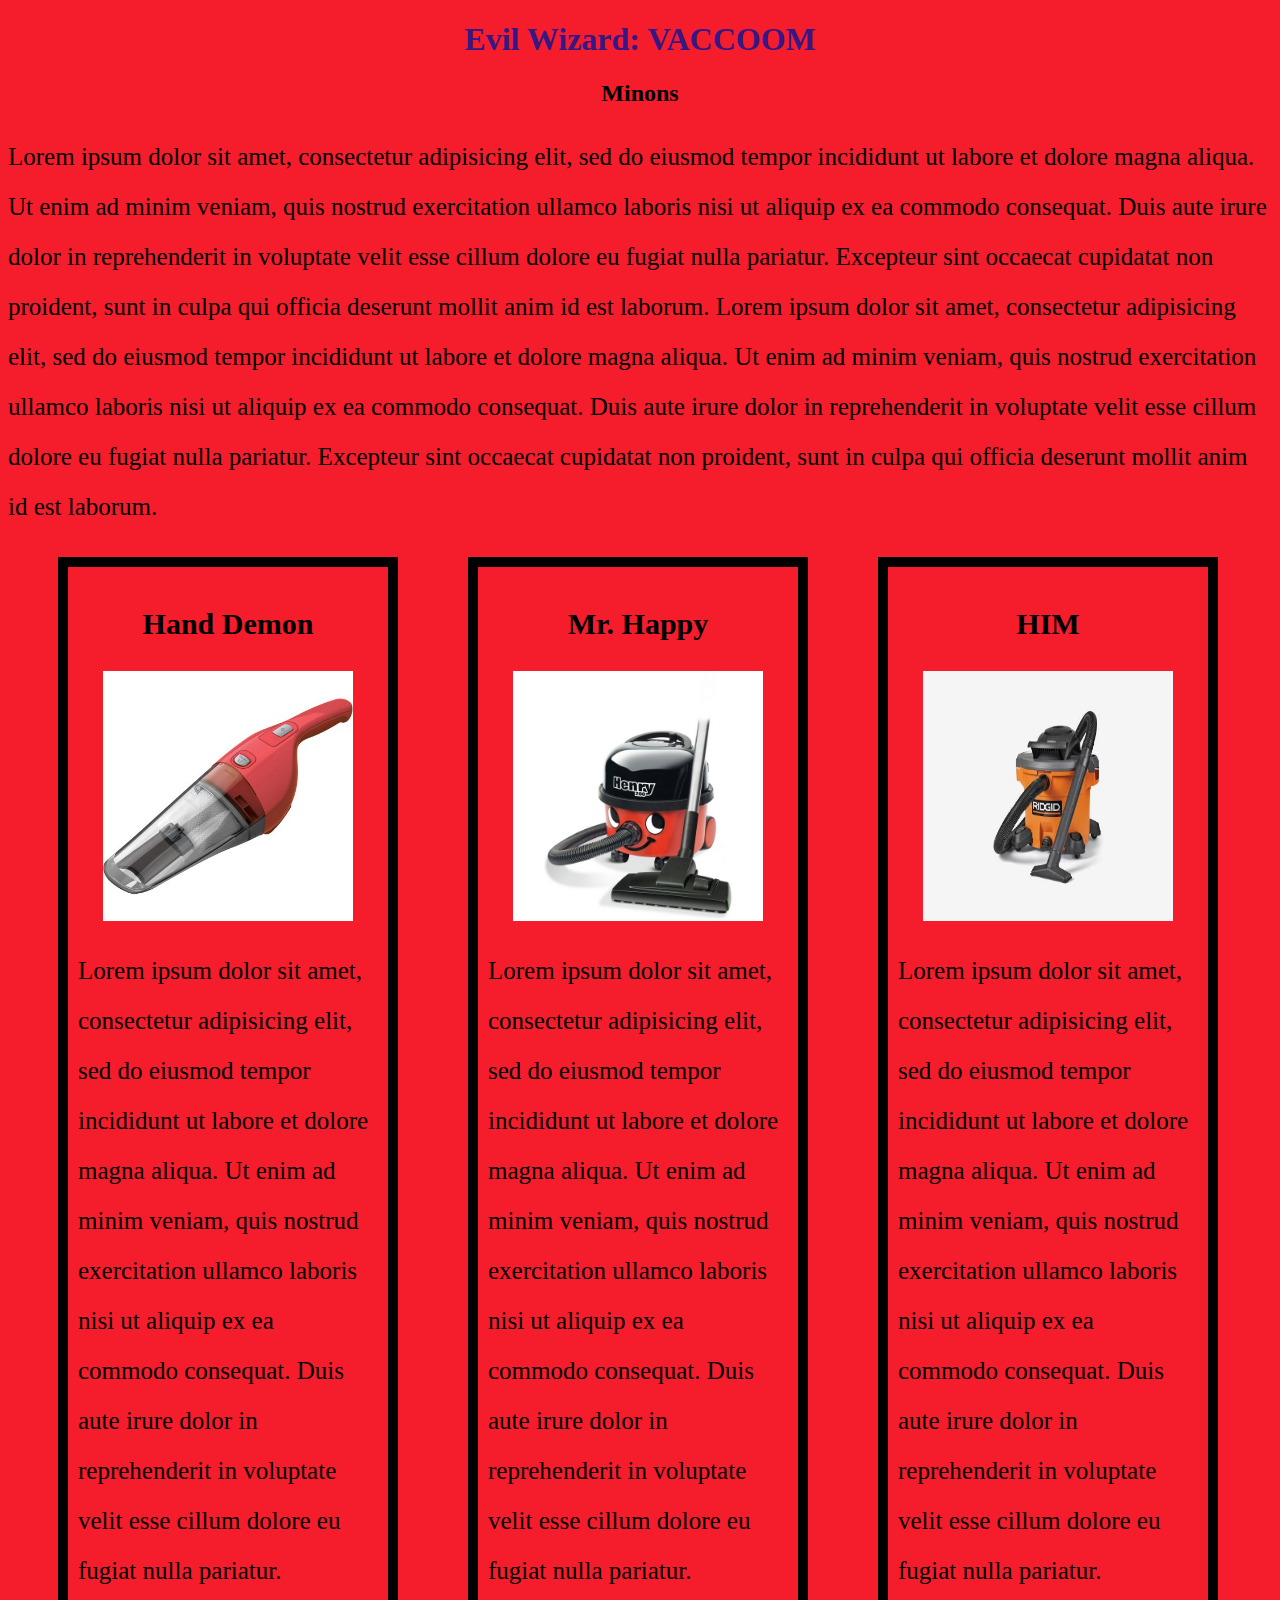
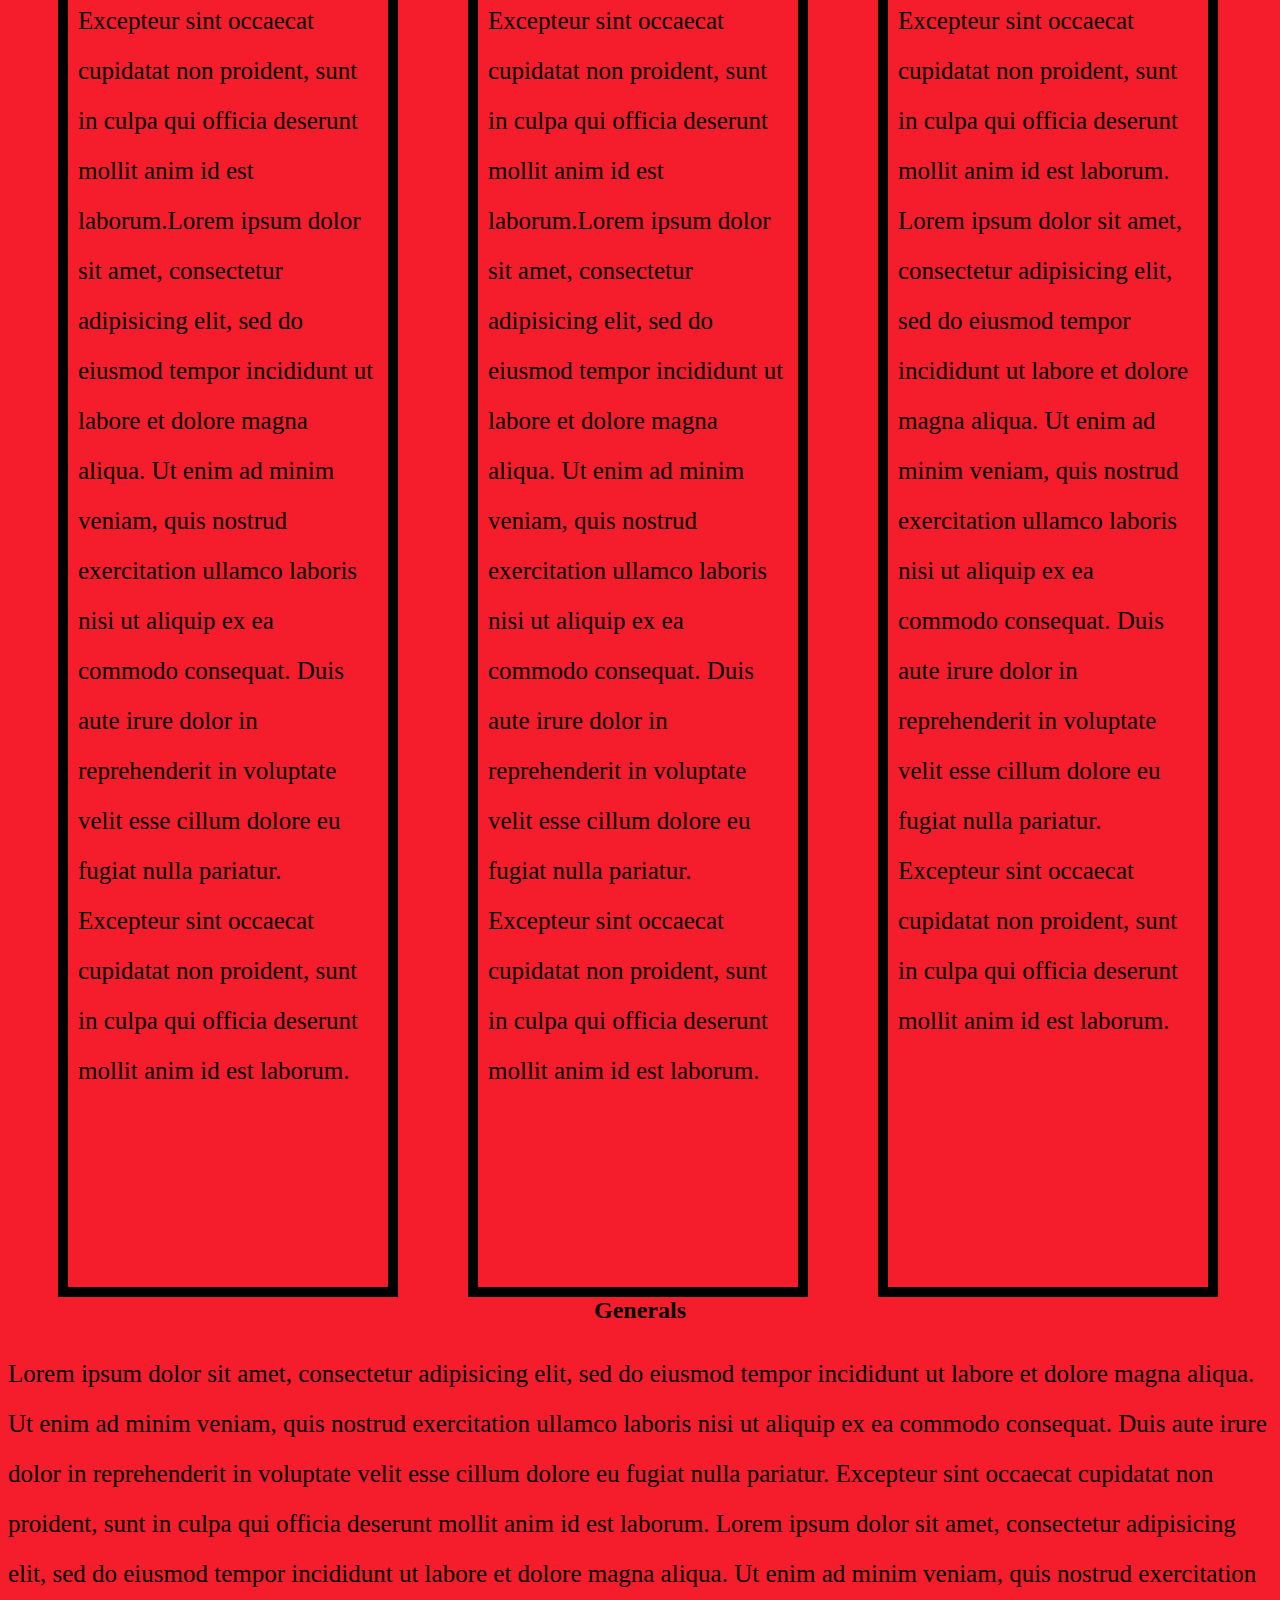
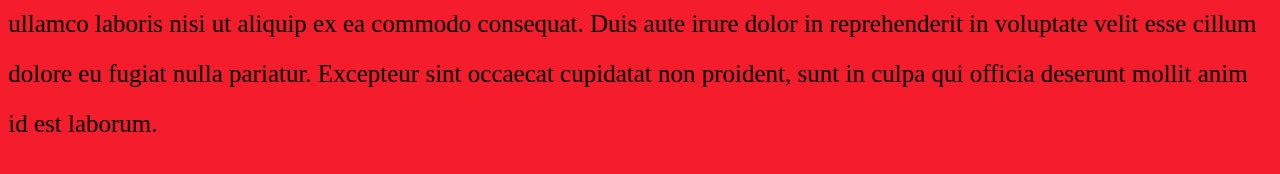
==== evil_wizard.html @ 811ee36e "add evil_wizard.html with minons information" ====
<!DOCTYPE html>
<html>
  <head>
    <link href="css/styles.css" rel="stylesheet" type="text/css">
    <title>Evil Wizard: VACCOOM</title>
  </head>
  <body id="evil-page">
    <h1>Evil Wizard: VACCOOM</h1>
    <div class="minons">
      <h2>Minons</h2>
      <p>
        Lorem ipsum dolor sit amet, consectetur adipisicing elit, sed do eiusmod tempor incididunt ut labore et dolore magna aliqua. Ut enim ad minim veniam, quis nostrud exercitation ullamco laboris nisi ut aliquip ex ea commodo consequat. Duis aute irure dolor in reprehenderit in voluptate velit esse cillum dolore eu fugiat nulla pariatur. Excepteur sint occaecat cupidatat non proident, sunt in culpa qui officia deserunt mollit anim id est laborum. Lorem ipsum dolor sit amet, consectetur adipisicing elit, sed do eiusmod tempor incididunt ut labore et dolore magna aliqua. Ut enim ad minim veniam, quis nostrud exercitation ullamco laboris nisi ut aliquip ex ea commodo consequat. Duis aute irure dolor in reprehenderit in voluptate velit esse cillum dolore eu fugiat nulla pariatur. Excepteur sint occaecat cupidatat non proident, sunt in culpa qui officia deserunt mollit anim id est laborum.
      </p>
    </div>
    <div class="minon-column">
      <h3>Hand Demon</h3>
      <img src="images/minon-one.jpeg" alt="vacuum minon one">
      <p>
        Lorem ipsum dolor sit amet, consectetur adipisicing elit, sed do eiusmod tempor incididunt ut labore et dolore magna aliqua. Ut enim ad minim veniam, quis nostrud exercitation ullamco laboris nisi ut aliquip ex ea commodo consequat. Duis aute irure dolor in reprehenderit in voluptate velit esse cillum dolore eu fugiat nulla pariatur. Excepteur sint occaecat cupidatat non proident, sunt in culpa qui officia deserunt mollit anim id est laborum.Lorem ipsum dolor sit amet, consectetur adipisicing elit, sed do eiusmod tempor incididunt ut labore et dolore magna aliqua. Ut enim ad minim veniam, quis nostrud exercitation ullamco laboris nisi ut aliquip ex ea commodo consequat. Duis aute irure dolor in reprehenderit in voluptate velit esse cillum dolore eu fugiat nulla pariatur. Excepteur sint occaecat cupidatat non proident, sunt in culpa qui officia deserunt mollit anim id est laborum.
      </p>
    </div>
    <div class="minon-column">
      <h3>Mr. Happy</h3>
      <img src="images/minon-two.jpeg" alt="vacuum minon two">
      <p>
        Lorem ipsum dolor sit amet, consectetur adipisicing elit, sed do eiusmod tempor incididunt ut labore et dolore magna aliqua. Ut enim ad minim veniam, quis nostrud exercitation ullamco laboris nisi ut aliquip ex ea commodo consequat. Duis aute irure dolor in reprehenderit in voluptate velit esse cillum dolore eu fugiat nulla pariatur. Excepteur sint occaecat cupidatat non proident, sunt in culpa qui officia deserunt mollit anim id est laborum.Lorem ipsum dolor sit amet, consectetur adipisicing elit, sed do eiusmod tempor incididunt ut labore et dolore magna aliqua. Ut enim ad minim veniam, quis nostrud exercitation ullamco laboris nisi ut aliquip ex ea commodo consequat. Duis aute irure dolor in reprehenderit in voluptate velit esse cillum dolore eu fugiat nulla pariatur. Excepteur sint occaecat cupidatat non proident, sunt in culpa qui officia deserunt mollit anim id est laborum.
      </p>
    </div>
    <div class="minon-column">
      <h3>HIM</h3>
      <img src="images/minon-three.jpeg" alt="vacuum minon three">
      <p>
        Lorem ipsum dolor sit amet, consectetur adipisicing elit, sed do eiusmod tempor incididunt ut labore et dolore magna aliqua. Ut enim ad minim veniam, quis nostrud exercitation ullamco laboris nisi ut aliquip ex ea commodo consequat. Duis aute irure dolor in reprehenderit in voluptate velit esse cillum dolore eu fugiat nulla pariatur. Excepteur sint occaecat cupidatat non proident, sunt in culpa qui officia deserunt mollit anim id est laborum. Lorem ipsum dolor sit amet, consectetur adipisicing elit, sed do eiusmod tempor incididunt ut labore et dolore magna aliqua. Ut enim ad minim veniam, quis nostrud exercitation ullamco laboris nisi ut aliquip ex ea commodo consequat. Duis aute irure dolor in reprehenderit in voluptate velit esse cillum dolore eu fugiat nulla pariatur. Excepteur sint occaecat cupidatat non proident, sunt in culpa qui officia deserunt mollit anim id est laborum.
      </p>
    </div>
    <div class="generals">
      <h2>Generals</h2>
      <p>
        Lorem ipsum dolor sit amet, consectetur adipisicing elit, sed do eiusmod tempor incididunt ut labore et dolore magna aliqua. Ut enim ad minim veniam, quis nostrud exercitation ullamco laboris nisi ut aliquip ex ea commodo consequat. Duis aute irure dolor in reprehenderit in voluptate velit esse cillum dolore eu fugiat nulla pariatur. Excepteur sint occaecat cupidatat non proident, sunt in culpa qui officia deserunt mollit anim id est laborum. Lorem ipsum dolor sit amet, consectetur adipisicing elit, sed do eiusmod tempor incididunt ut labore et dolore magna aliqua. Ut enim ad minim veniam, quis nostrud exercitation ullamco laboris nisi ut aliquip ex ea commodo consequat. Duis aute irure dolor in reprehenderit in voluptate velit esse cillum dolore eu fugiat nulla pariatur. Excepteur sint occaecat cupidatat non proident, sunt in culpa qui officia deserunt mollit anim id est laborum.
      </p>
    </div>

  </body>
</html>
---- css/styles.css ----
body {
  background-color: #49c5d8;
}

#evil-page {
  background-color: #F51D2C;
}

h1 {
 text-align: center;
 color: #361784;
}

h3 {
  font-family: fantasy;
  font-weight: bold;
}

img {
  display: block;
  margin: auto;
  width: 500px;
}

li {
  font-family: fantasy;
  font-weight: 900;
}

p {
  line-height: 50px;
  font-size: 25px;
  font-family: fantasy;
}

p em {
  font-weight: bold;
}

strong {
  color: #b22e69;
}

.minons h2 {
  text-align: center;
}

.minon-column {
  float: left;
  margin-left: 50px;
  margin-right: 20px;
  width: 300px;
  border: 10px solid black;
  padding: 10px;
  height: 2300px;
}

.minon-column img {
  width: 250px;
  height: 250px;
}

.minon-column h3 {
  text-align: center;
  font-size: 30px;
}

.generals h2 {
  text-align: center;
}
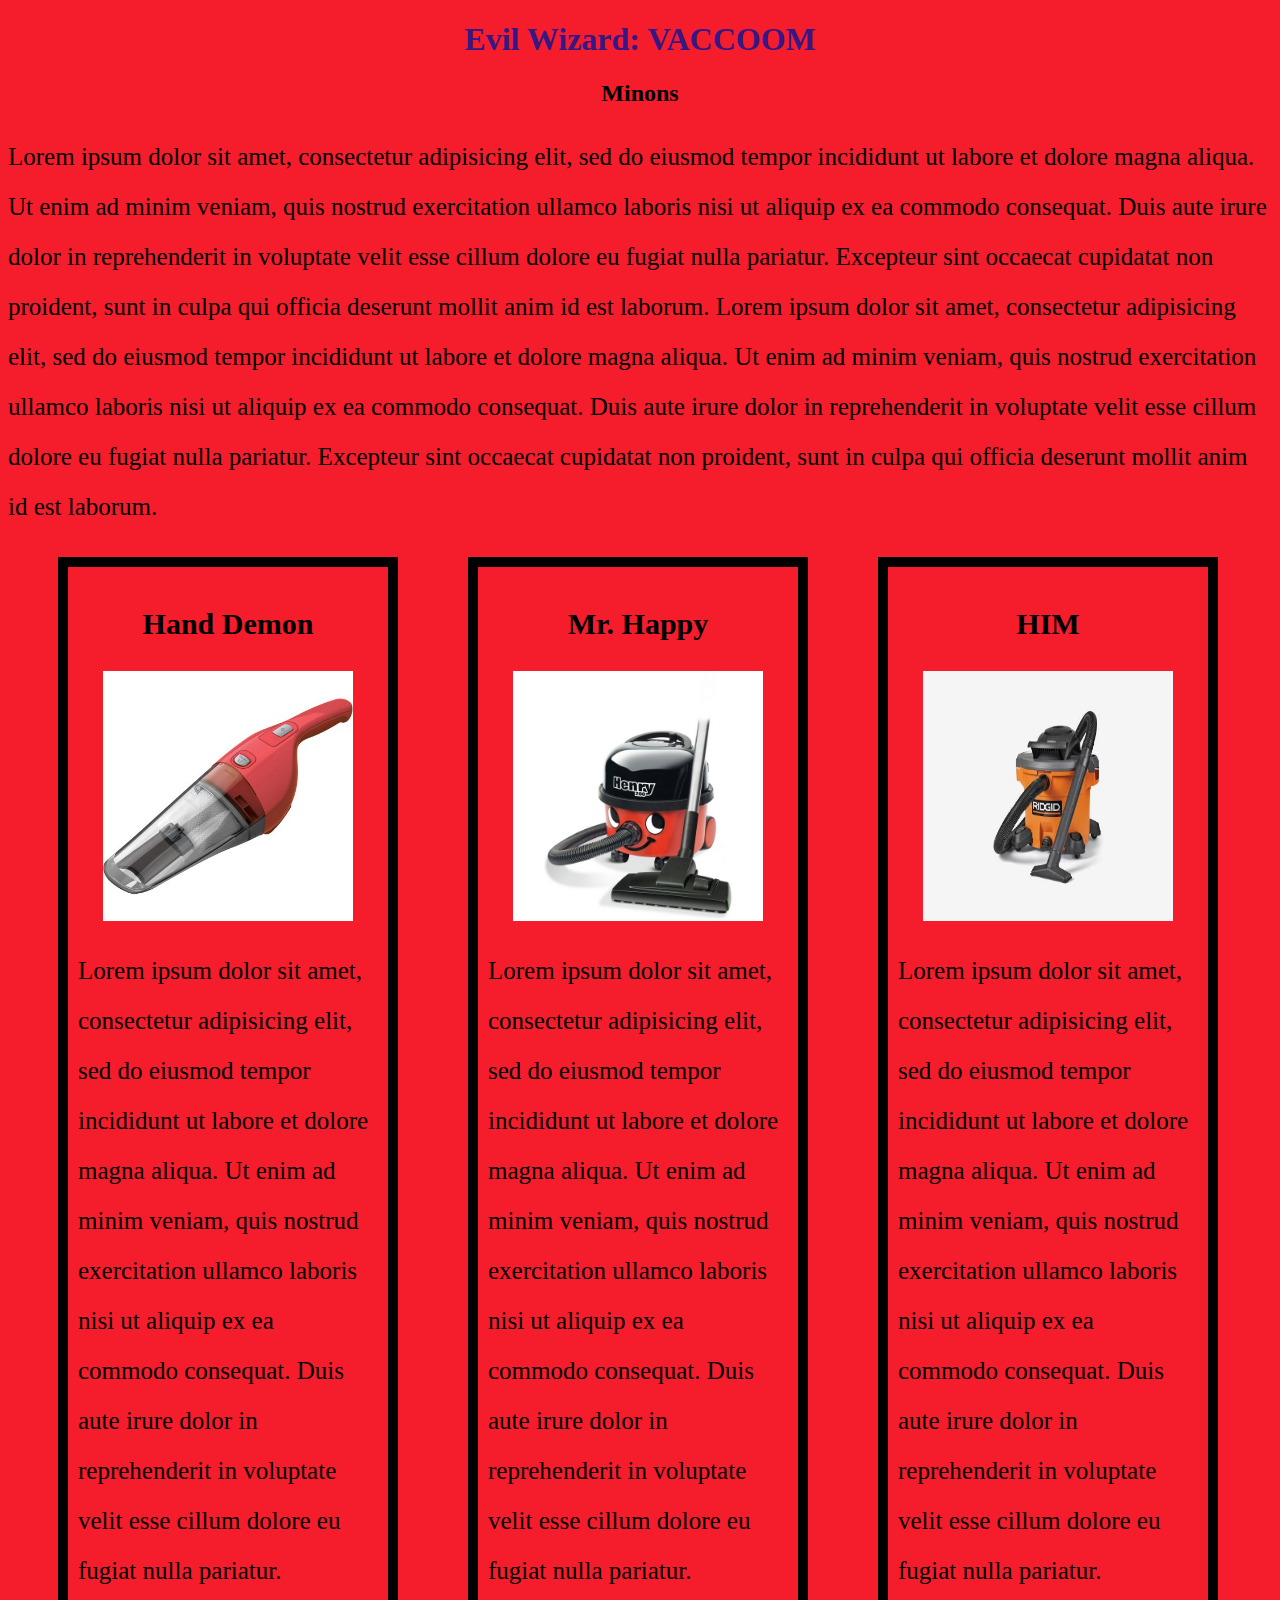
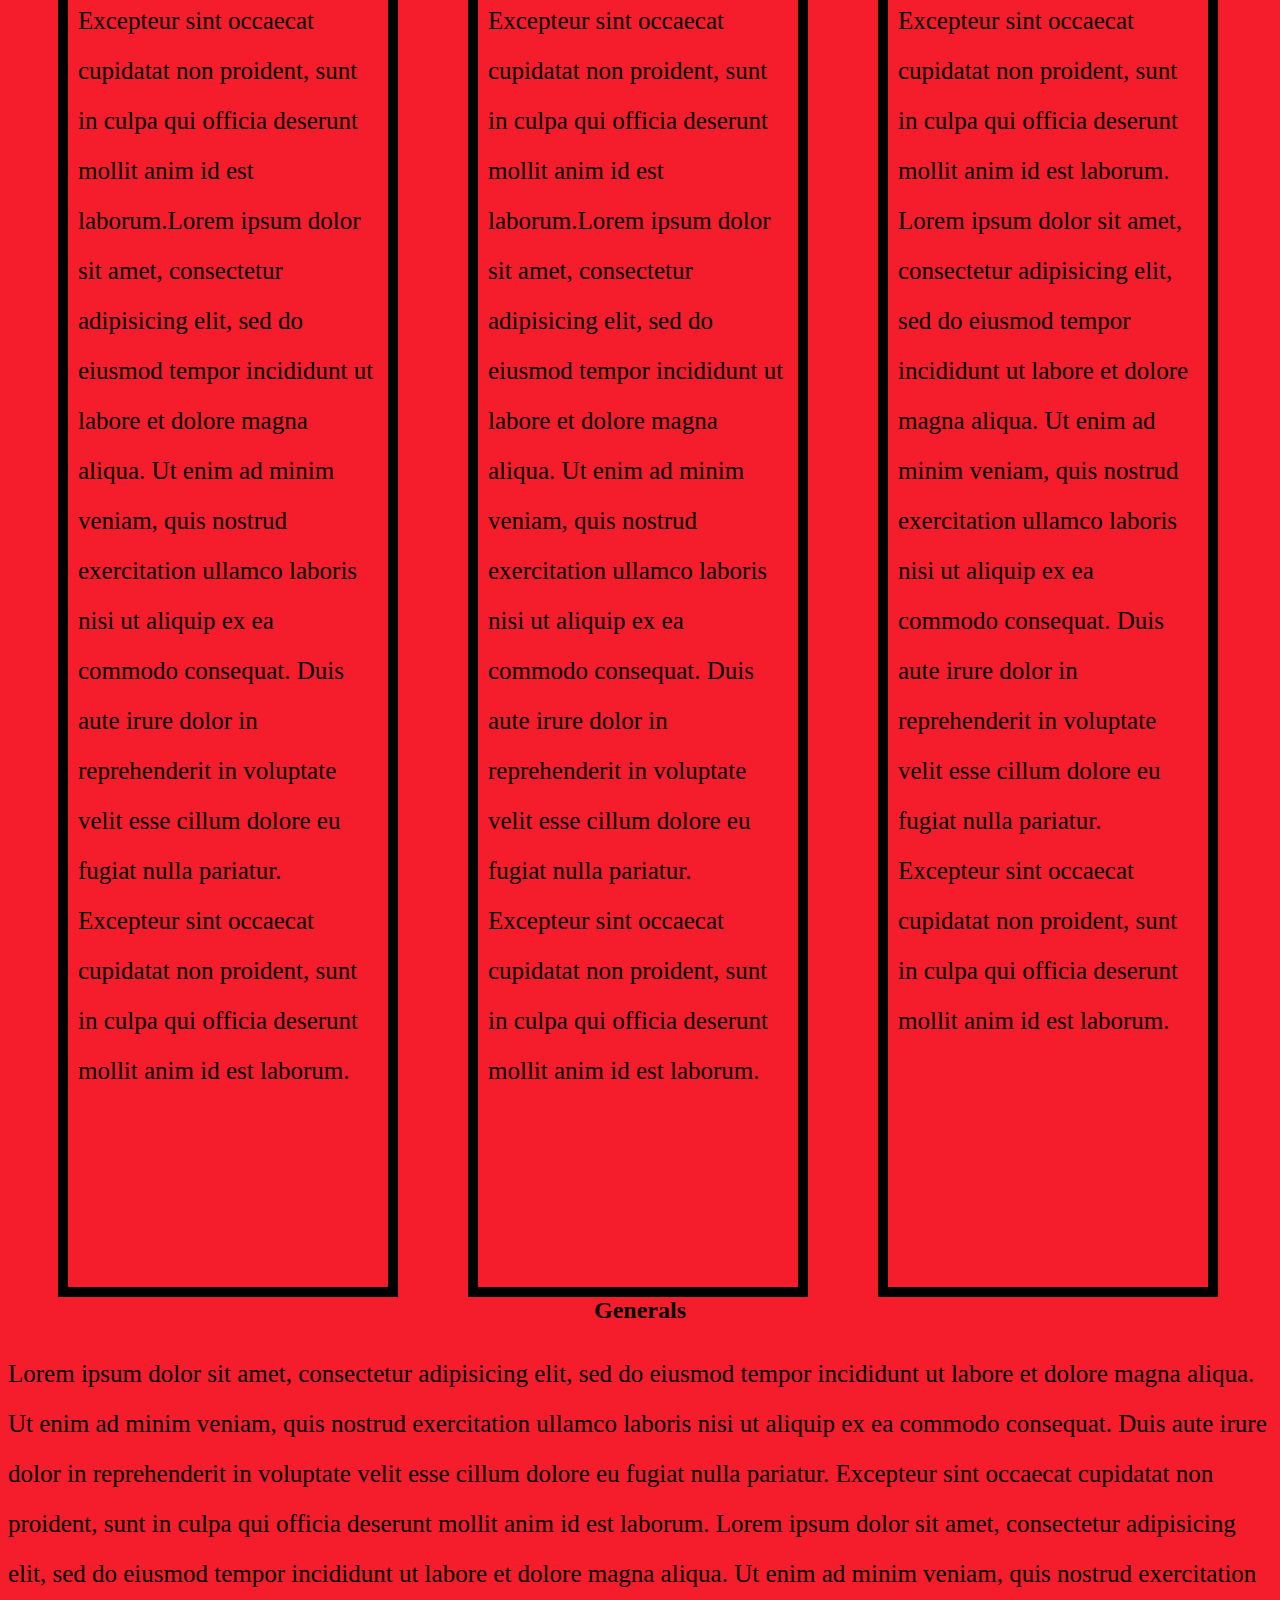
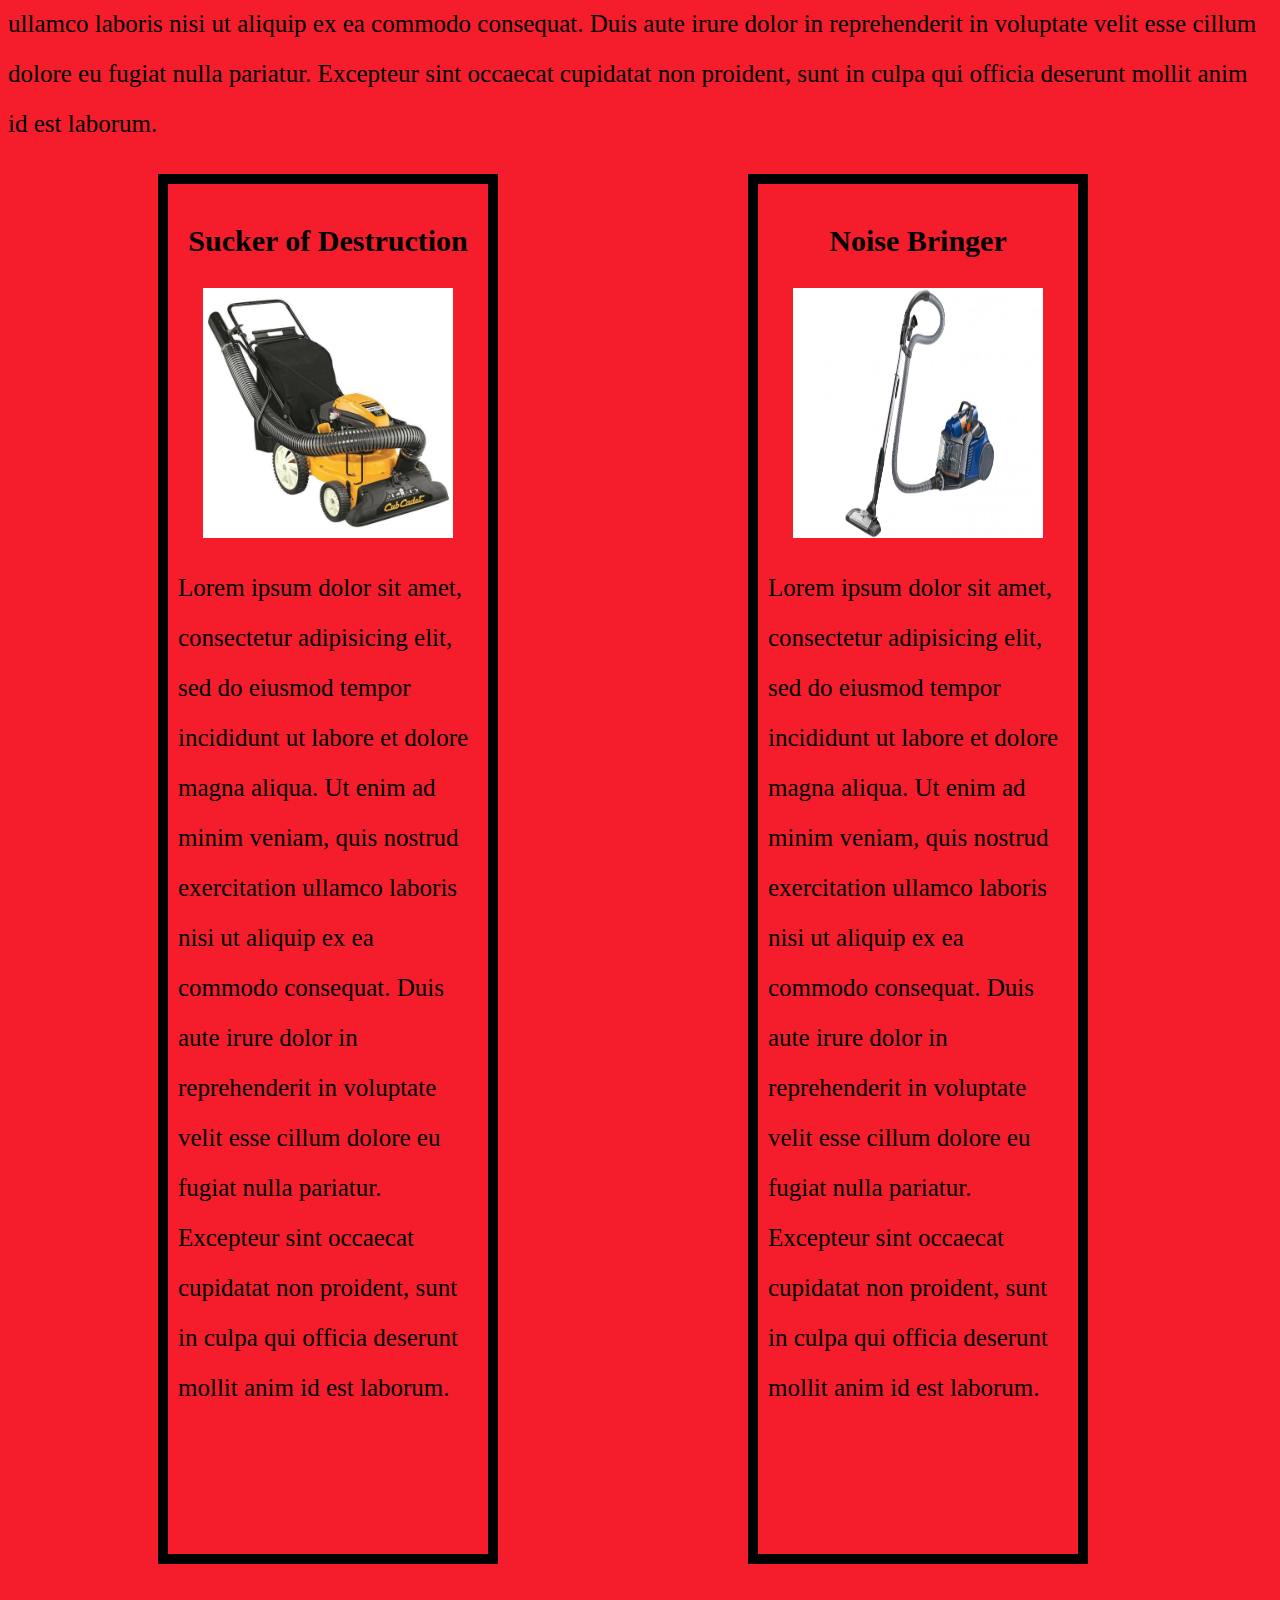
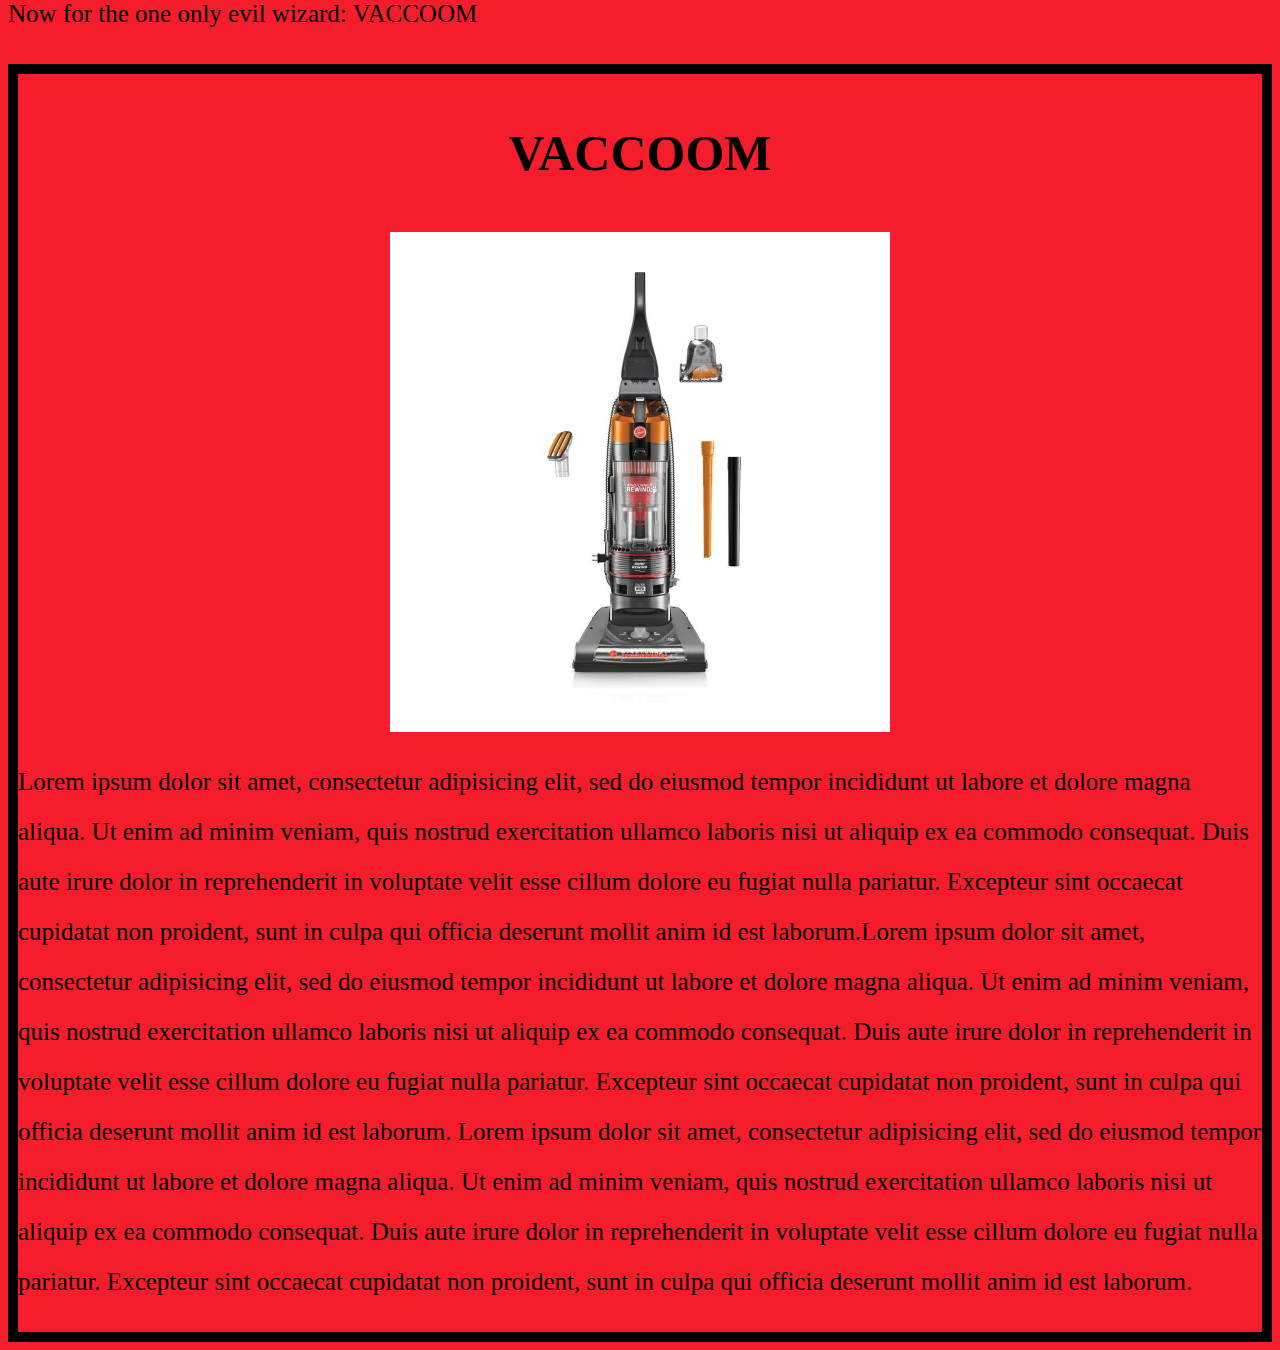
==== commit c0320266: "basic set up fo r evil-wizard.html" ====
--- a/evil_wizard.html
+++ b/evil_wizard.html
@@ -39,6 +39,27 @@
         Lorem ipsum dolor sit amet, consectetur adipisicing elit, sed do eiusmod tempor incididunt ut labore et dolore magna aliqua. Ut enim ad minim veniam, quis nostrud exercitation ullamco laboris nisi ut aliquip ex ea commodo consequat. Duis aute irure dolor in reprehenderit in voluptate velit esse cillum dolore eu fugiat nulla pariatur. Excepteur sint occaecat cupidatat non proident, sunt in culpa qui officia deserunt mollit anim id est laborum. Lorem ipsum dolor sit amet, consectetur adipisicing elit, sed do eiusmod tempor incididunt ut labore et dolore magna aliqua. Ut enim ad minim veniam, quis nostrud exercitation ullamco laboris nisi ut aliquip ex ea commodo consequat. Duis aute irure dolor in reprehenderit in voluptate velit esse cillum dolore eu fugiat nulla pariatur. Excepteur sint occaecat cupidatat non proident, sunt in culpa qui officia deserunt mollit anim id est laborum.
       </p>
     </div>
-
+    <div class="general-column">
+      <h3>Sucker of Destruction</h3>
+      <img src="images/general-one.jpeg" alt="General One">
+      <p>
+        Lorem ipsum dolor sit amet, consectetur adipisicing elit, sed do eiusmod tempor incididunt ut labore et dolore magna aliqua. Ut enim ad minim veniam, quis nostrud exercitation ullamco laboris nisi ut aliquip ex ea commodo consequat. Duis aute irure dolor in reprehenderit in voluptate velit esse cillum dolore eu fugiat nulla pariatur. Excepteur sint occaecat cupidatat non proident, sunt in culpa qui officia deserunt mollit anim id est laborum.
+      </p>
+    </div>
+    <div class="general-column">
+      <h3>Noise Bringer</h3>
+      <img src="images/general-two.jpeg" alt="General Two">
+      <p>
+        Lorem ipsum dolor sit amet, consectetur adipisicing elit, sed do eiusmod tempor incididunt ut labore et dolore magna aliqua. Ut enim ad minim veniam, quis nostrud exercitation ullamco laboris nisi ut aliquip ex ea commodo consequat. Duis aute irure dolor in reprehenderit in voluptate velit esse cillum dolore eu fugiat nulla pariatur. Excepteur sint occaecat cupidatat non proident, sunt in culpa qui officia deserunt mollit anim id est laborum.
+      </p>
+    </div>
+    <p id="wizard-intro">Now for the one only evil wizard: VACCOOM</p>
+    <div class="evil-wizard-column">
+      <h3>VACCOOM</h3>
+      <img src="images/evil-wizard.jpeg" alt="Evil wizard VACCOOM">
+      <p>
+        Lorem ipsum dolor sit amet, consectetur adipisicing elit, sed do eiusmod tempor incididunt ut labore et dolore magna aliqua. Ut enim ad minim veniam, quis nostrud exercitation ullamco laboris nisi ut aliquip ex ea commodo consequat. Duis aute irure dolor in reprehenderit in voluptate velit esse cillum dolore eu fugiat nulla pariatur. Excepteur sint occaecat cupidatat non proident, sunt in culpa qui officia deserunt mollit anim id est laborum.Lorem ipsum dolor sit amet, consectetur adipisicing elit, sed do eiusmod tempor incididunt ut labore et dolore magna aliqua. Ut enim ad minim veniam, quis nostrud exercitation ullamco laboris nisi ut aliquip ex ea commodo consequat. Duis aute irure dolor in reprehenderit in voluptate velit esse cillum dolore eu fugiat nulla pariatur. Excepteur sint occaecat cupidatat non proident, sunt in culpa qui officia deserunt mollit anim id est laborum. Lorem ipsum dolor sit amet, consectetur adipisicing elit, sed do eiusmod tempor incididunt ut labore et dolore magna aliqua. Ut enim ad minim veniam, quis nostrud exercitation ullamco laboris nisi ut aliquip ex ea commodo consequat. Duis aute irure dolor in reprehenderit in voluptate velit esse cillum dolore eu fugiat nulla pariatur. Excepteur sint occaecat cupidatat non proident, sunt in culpa qui officia deserunt mollit anim id est laborum.
+      </p>
+    </div>
   </body>
 </html>
--- a/css/styles.css
+++ b/css/styles.css
@@ -68,3 +68,36 @@
 .generals h2 {
   text-align: center;
 }
+
+.general-column {
+  float: left;
+  margin-left: 150px;
+  margin-right: 100px;
+  width: 300px;
+  border: 10px solid black;
+  padding: 10px;
+  height: 1350px;
+}
+
+.general-column img {
+  width: 250px;
+  height: 250px;
+}
+
+.general-column h3 {
+  text-align: center;
+  font-size: 30px;
+}
+
+#wizard-intro {
+  display: inline-block;
+}
+
+.evil-wizard-column {
+  border: 10px solid black;
+}
+
+.evil-wizard-column h3 {
+  text-align: center;
+  font-size: 50px;
+}
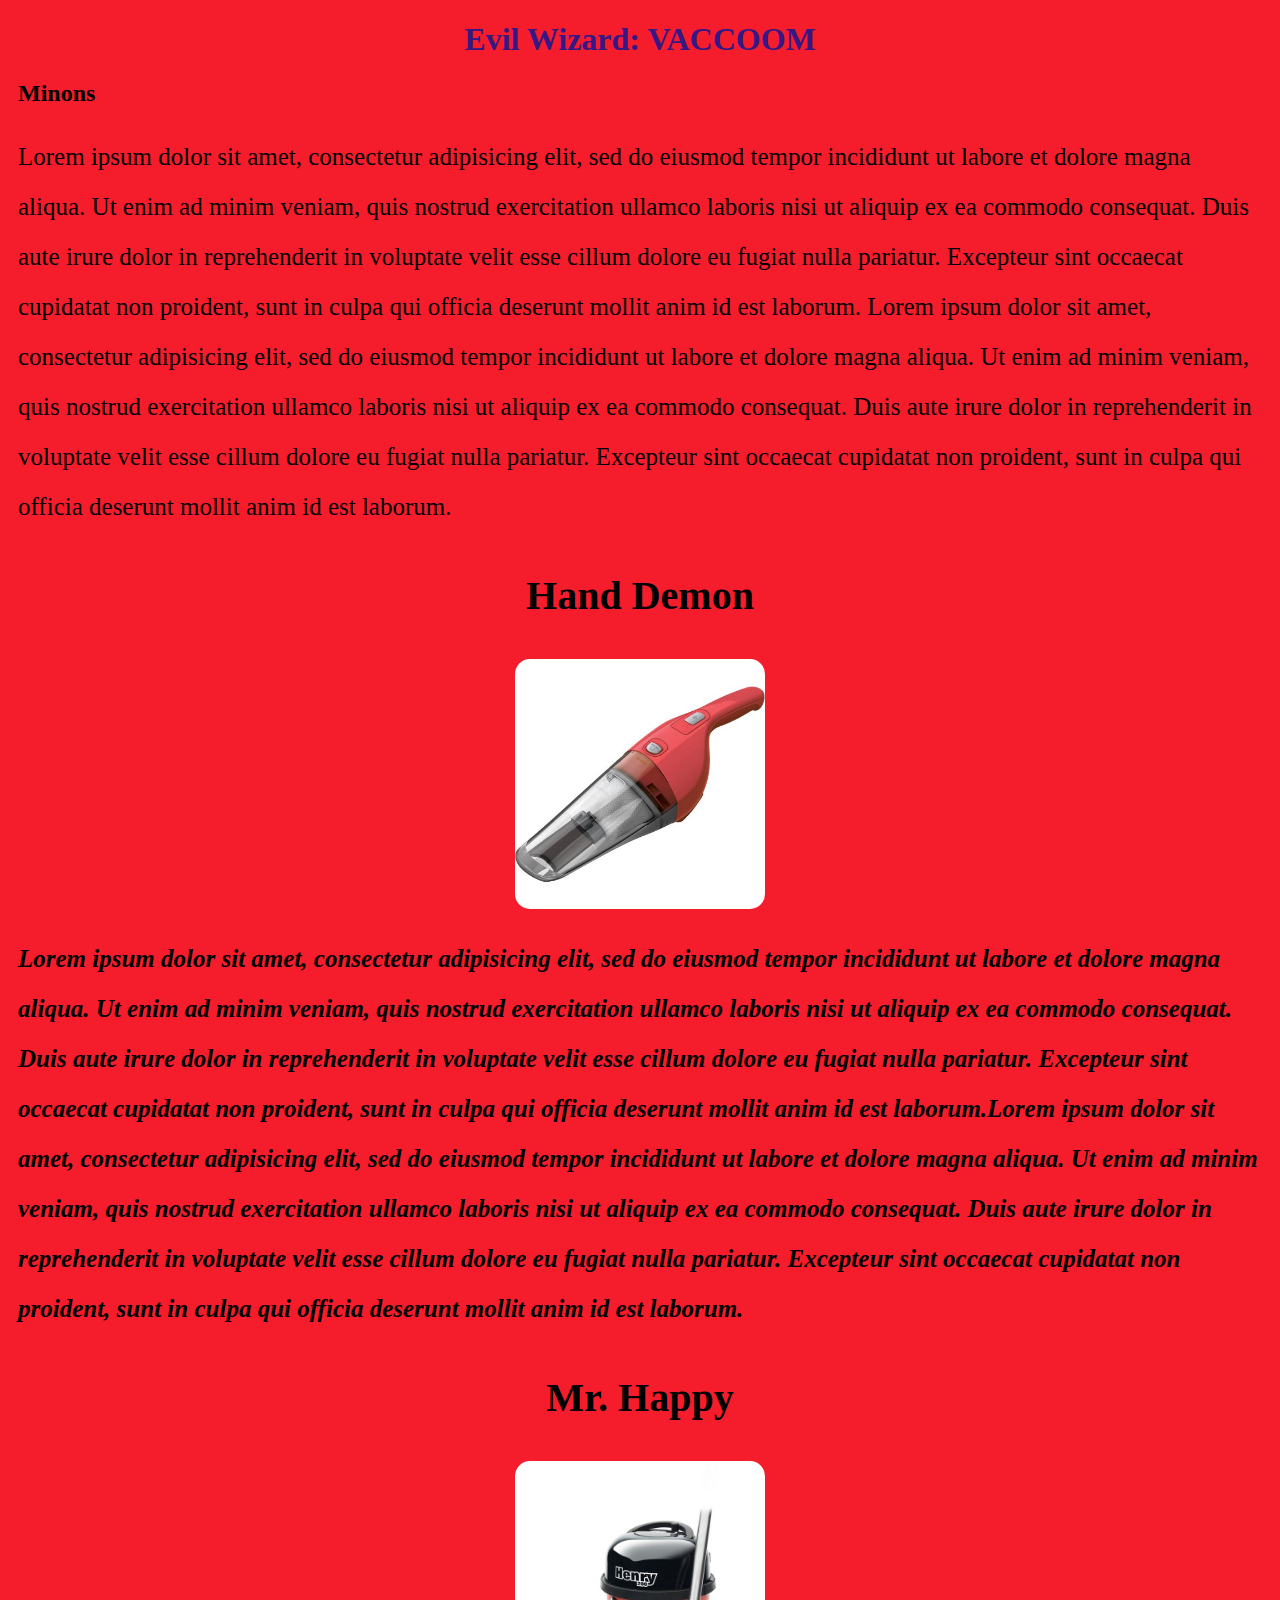
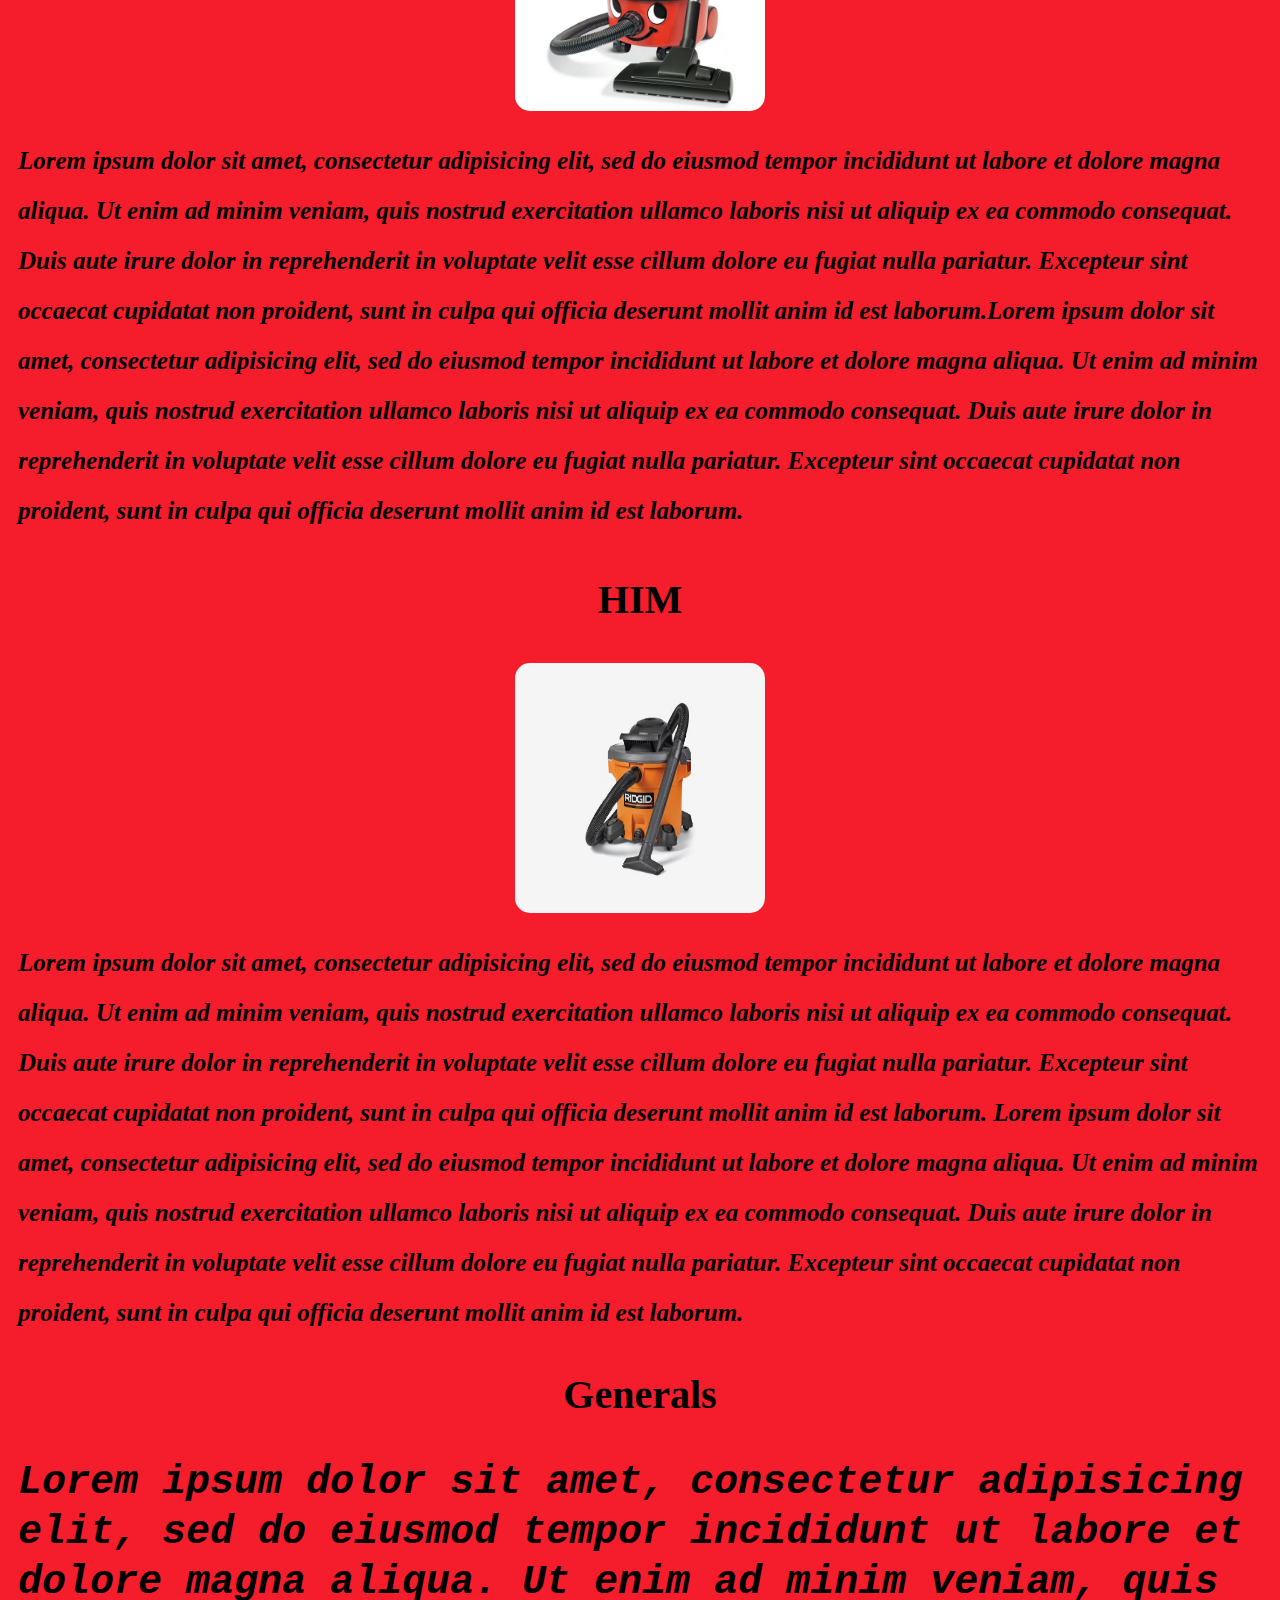
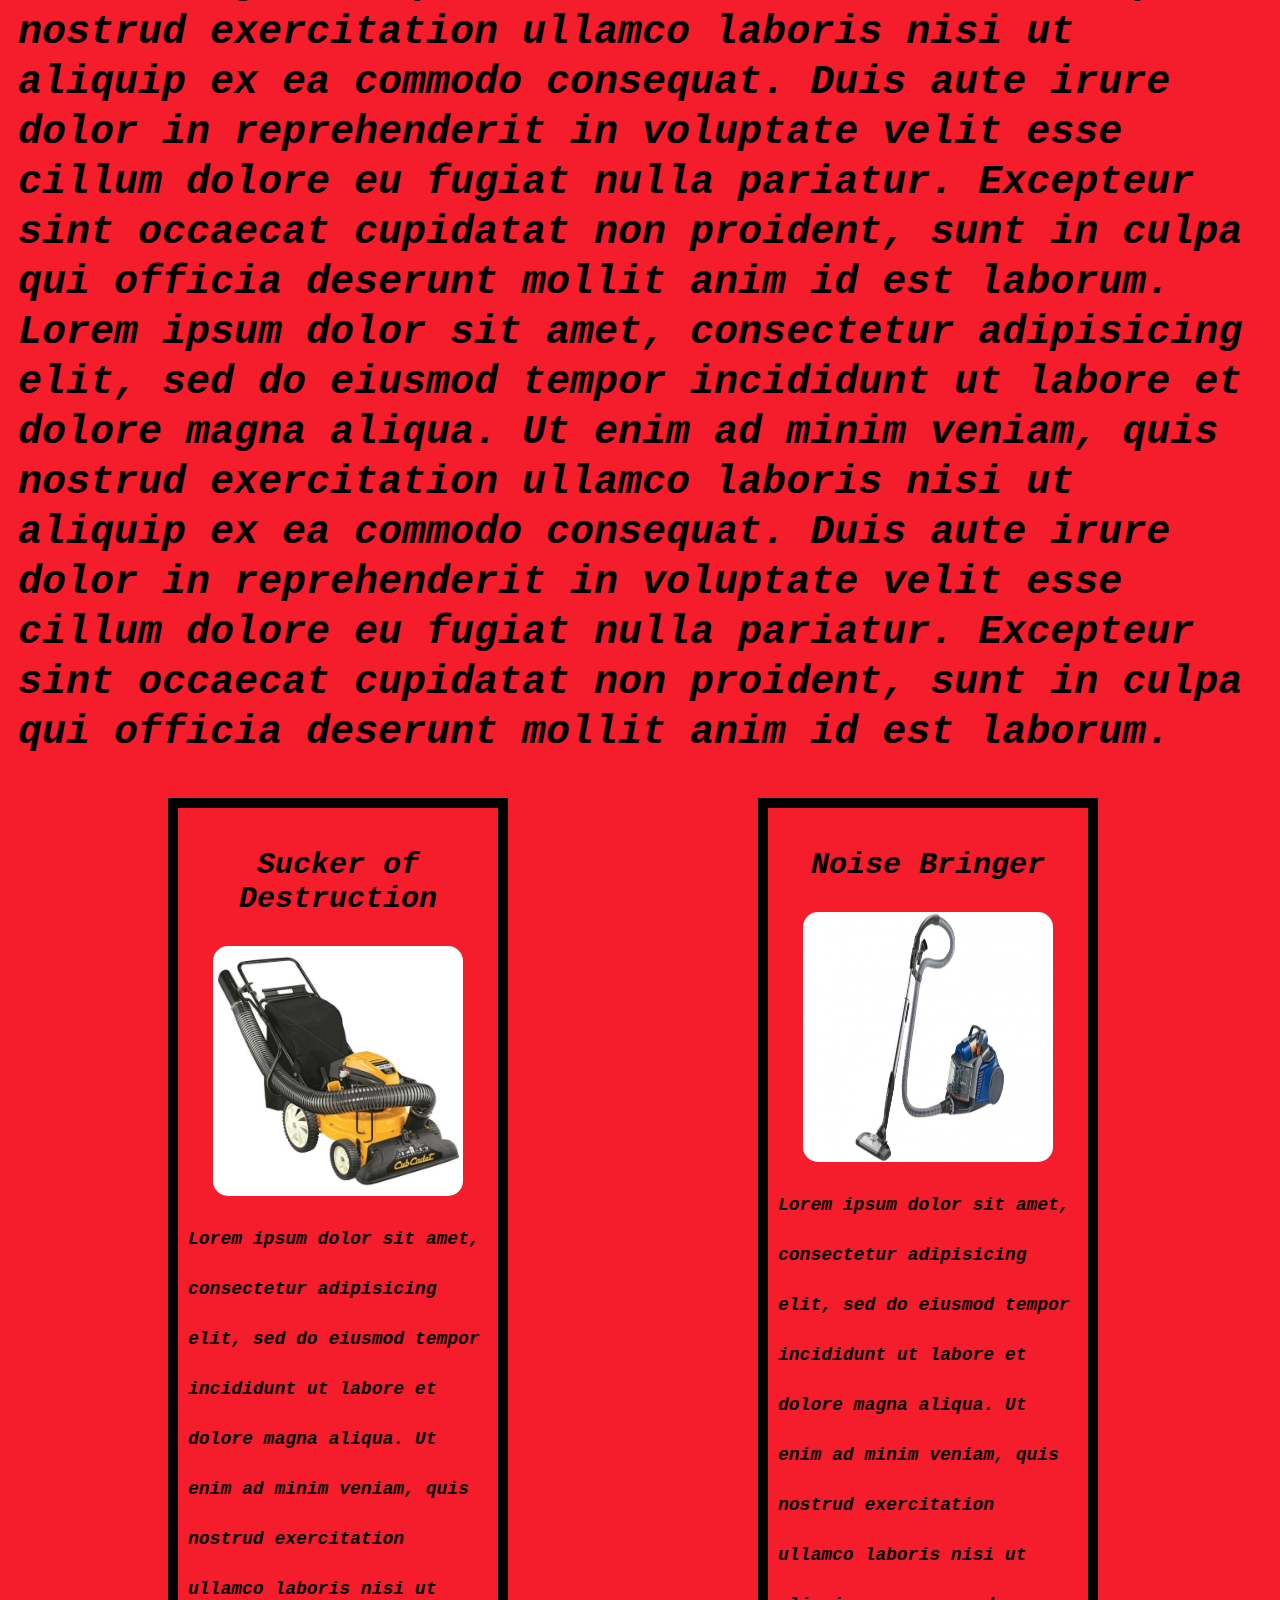
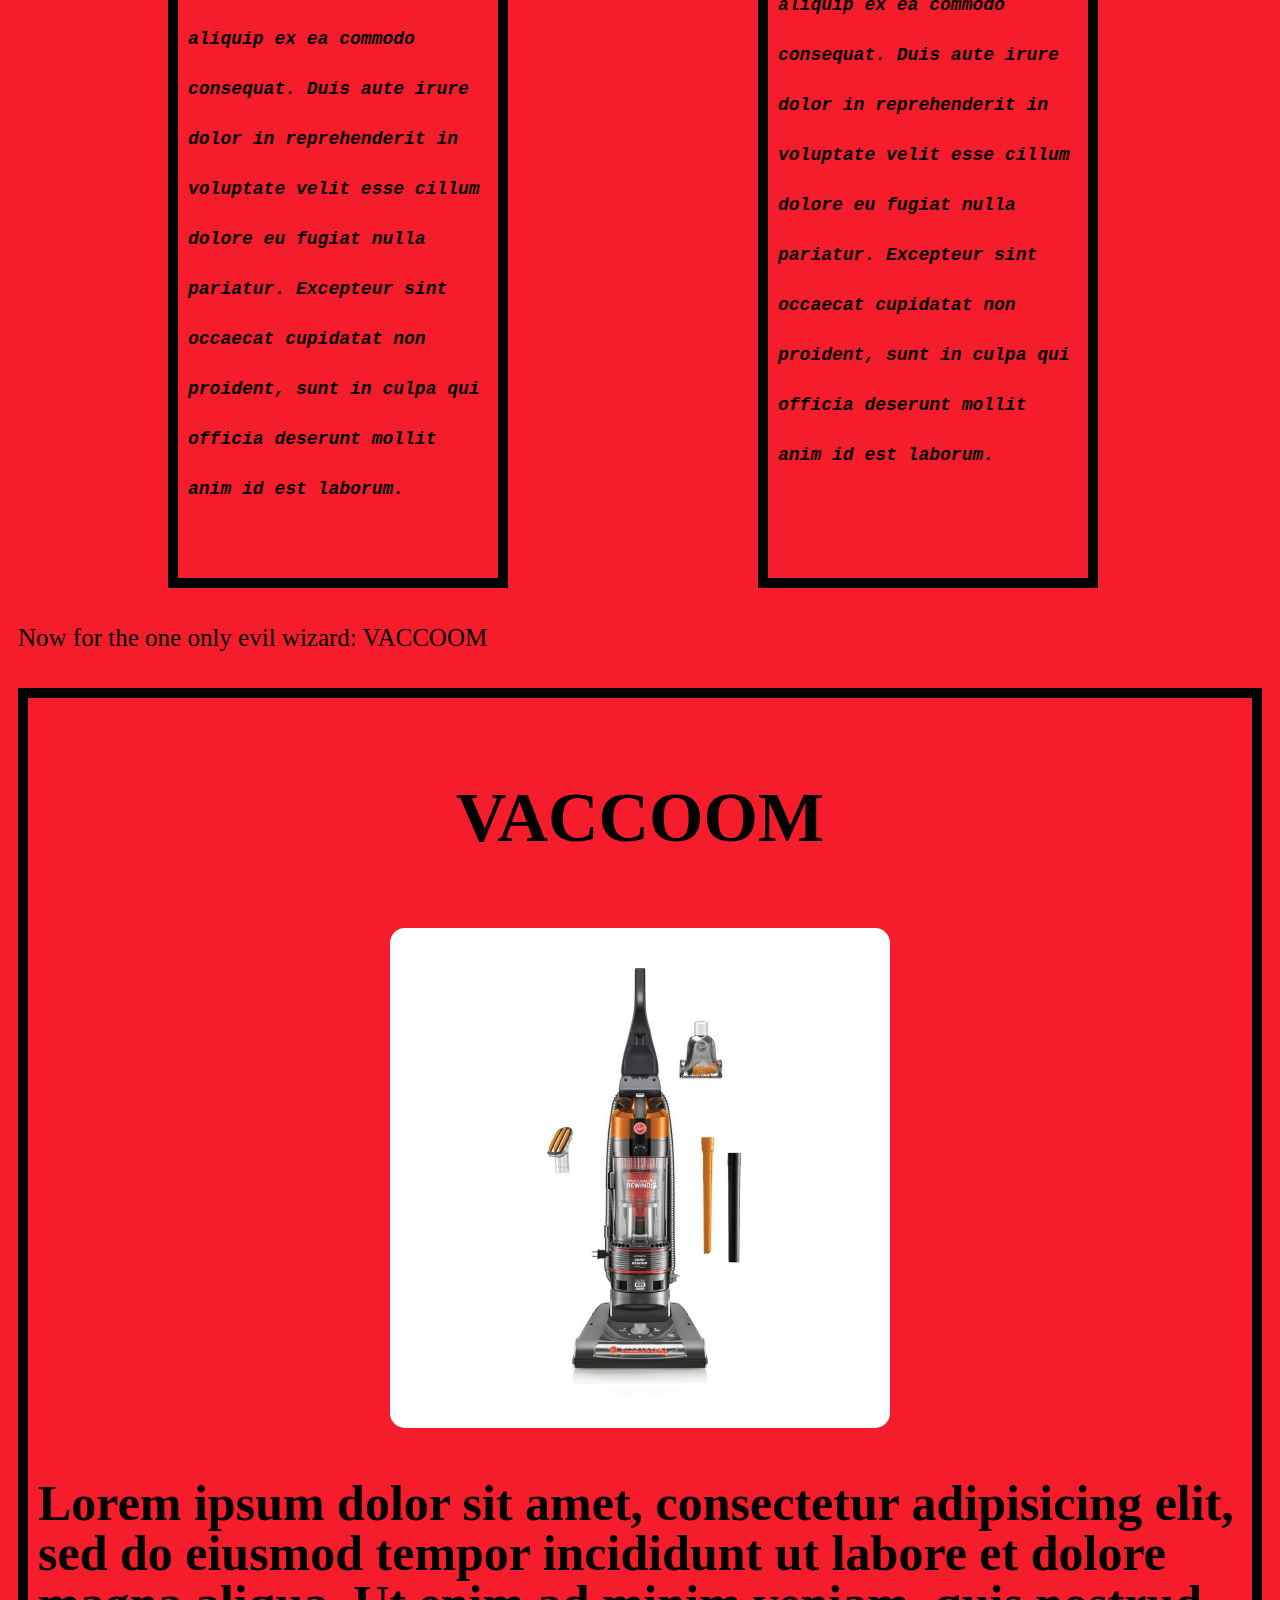
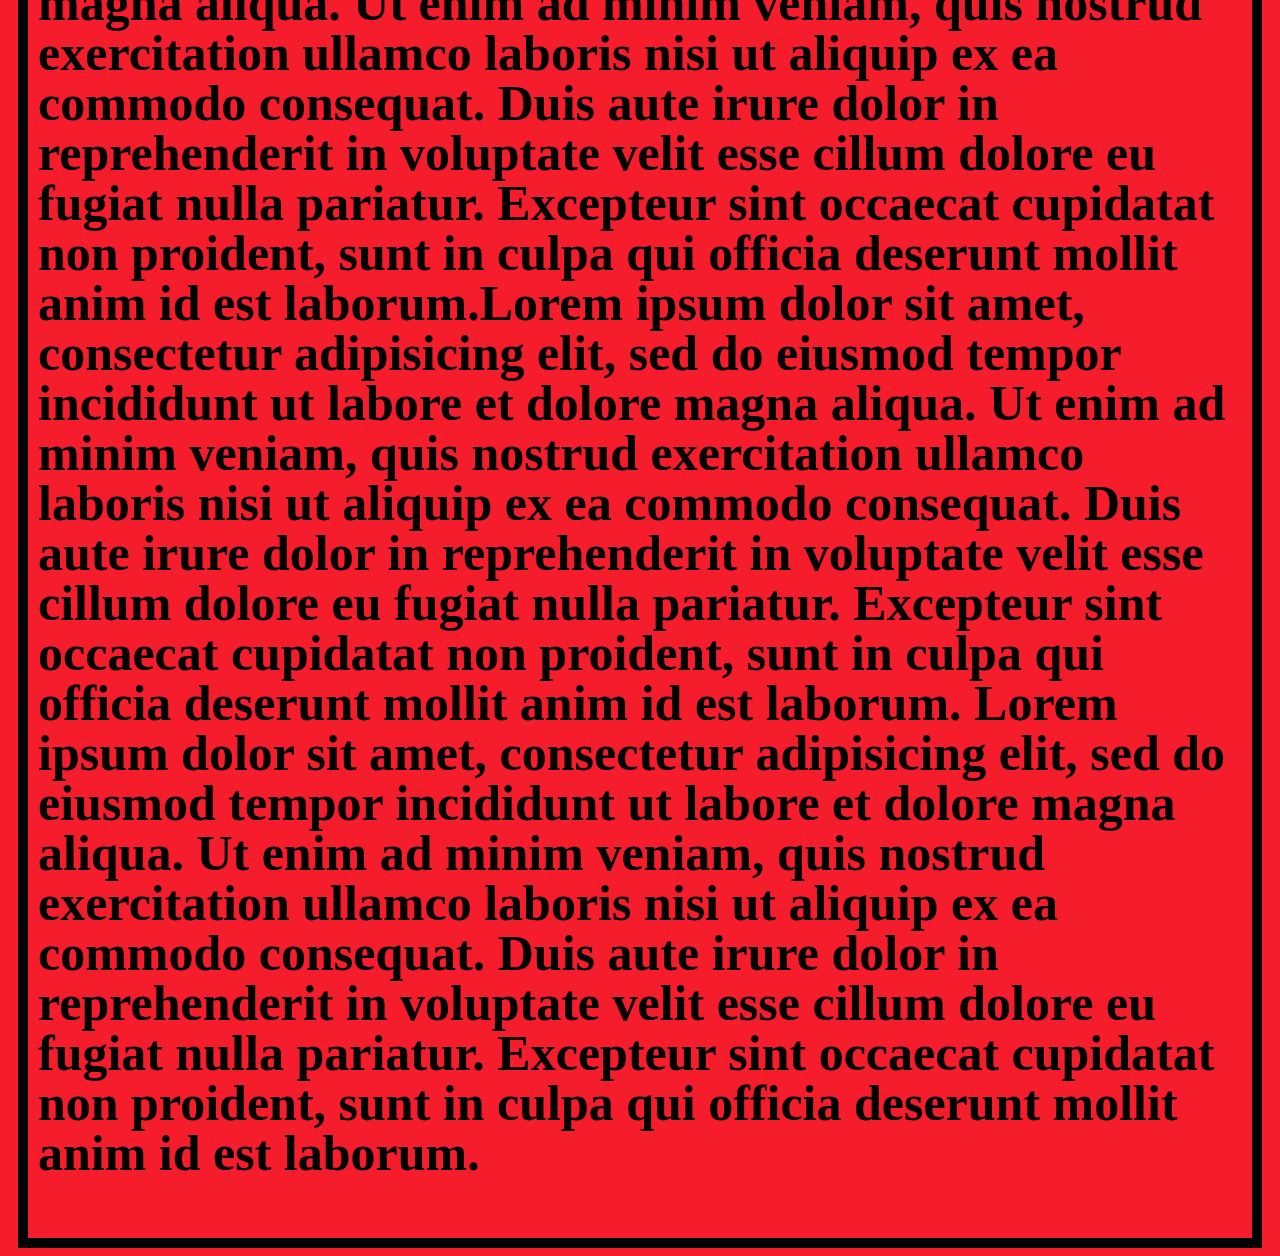
==== commit 41d0da4c: "WIP minons row and col" ====
--- a/evil_wizard.html
+++ b/evil_wizard.html
@@ -5,61 +5,66 @@
     <title>Evil Wizard: VACCOOM</title>
   </head>
   <body id="evil-page">
-    <h1>Evil Wizard: VACCOOM</h1>
-    <div class="minons">
-      <h2>Minons</h2>
-      <p>
-        Lorem ipsum dolor sit amet, consectetur adipisicing elit, sed do eiusmod tempor incididunt ut labore et dolore magna aliqua. Ut enim ad minim veniam, quis nostrud exercitation ullamco laboris nisi ut aliquip ex ea commodo consequat. Duis aute irure dolor in reprehenderit in voluptate velit esse cillum dolore eu fugiat nulla pariatur. Excepteur sint occaecat cupidatat non proident, sunt in culpa qui officia deserunt mollit anim id est laborum. Lorem ipsum dolor sit amet, consectetur adipisicing elit, sed do eiusmod tempor incididunt ut labore et dolore magna aliqua. Ut enim ad minim veniam, quis nostrud exercitation ullamco laboris nisi ut aliquip ex ea commodo consequat. Duis aute irure dolor in reprehenderit in voluptate velit esse cillum dolore eu fugiat nulla pariatur. Excepteur sint occaecat cupidatat non proident, sunt in culpa qui officia deserunt mollit anim id est laborum.
-      </p>
-    </div>
-    <div class="minon-column">
-      <h3>Hand Demon</h3>
-      <img src="images/minon-one.jpeg" alt="vacuum minon one">
-      <p>
-        Lorem ipsum dolor sit amet, consectetur adipisicing elit, sed do eiusmod tempor incididunt ut labore et dolore magna aliqua. Ut enim ad minim veniam, quis nostrud exercitation ullamco laboris nisi ut aliquip ex ea commodo consequat. Duis aute irure dolor in reprehenderit in voluptate velit esse cillum dolore eu fugiat nulla pariatur. Excepteur sint occaecat cupidatat non proident, sunt in culpa qui officia deserunt mollit anim id est laborum.Lorem ipsum dolor sit amet, consectetur adipisicing elit, sed do eiusmod tempor incididunt ut labore et dolore magna aliqua. Ut enim ad minim veniam, quis nostrud exercitation ullamco laboris nisi ut aliquip ex ea commodo consequat. Duis aute irure dolor in reprehenderit in voluptate velit esse cillum dolore eu fugiat nulla pariatur. Excepteur sint occaecat cupidatat non proident, sunt in culpa qui officia deserunt mollit anim id est laborum.
-      </p>
-    </div>
-    <div class="minon-column">
-      <h3>Mr. Happy</h3>
-      <img src="images/minon-two.jpeg" alt="vacuum minon two">
-      <p>
-        Lorem ipsum dolor sit amet, consectetur adipisicing elit, sed do eiusmod tempor incididunt ut labore et dolore magna aliqua. Ut enim ad minim veniam, quis nostrud exercitation ullamco laboris nisi ut aliquip ex ea commodo consequat. Duis aute irure dolor in reprehenderit in voluptate velit esse cillum dolore eu fugiat nulla pariatur. Excepteur sint occaecat cupidatat non proident, sunt in culpa qui officia deserunt mollit anim id est laborum.Lorem ipsum dolor sit amet, consectetur adipisicing elit, sed do eiusmod tempor incididunt ut labore et dolore magna aliqua. Ut enim ad minim veniam, quis nostrud exercitation ullamco laboris nisi ut aliquip ex ea commodo consequat. Duis aute irure dolor in reprehenderit in voluptate velit esse cillum dolore eu fugiat nulla pariatur. Excepteur sint occaecat cupidatat non proident, sunt in culpa qui officia deserunt mollit anim id est laborum.
-      </p>
-    </div>
-    <div class="minon-column">
-      <h3>HIM</h3>
-      <img src="images/minon-three.jpeg" alt="vacuum minon three">
-      <p>
-        Lorem ipsum dolor sit amet, consectetur adipisicing elit, sed do eiusmod tempor incididunt ut labore et dolore magna aliqua. Ut enim ad minim veniam, quis nostrud exercitation ullamco laboris nisi ut aliquip ex ea commodo consequat. Duis aute irure dolor in reprehenderit in voluptate velit esse cillum dolore eu fugiat nulla pariatur. Excepteur sint occaecat cupidatat non proident, sunt in culpa qui officia deserunt mollit anim id est laborum. Lorem ipsum dolor sit amet, consectetur adipisicing elit, sed do eiusmod tempor incididunt ut labore et dolore magna aliqua. Ut enim ad minim veniam, quis nostrud exercitation ullamco laboris nisi ut aliquip ex ea commodo consequat. Duis aute irure dolor in reprehenderit in voluptate velit esse cillum dolore eu fugiat nulla pariatur. Excepteur sint occaecat cupidatat non proident, sunt in culpa qui officia deserunt mollit anim id est laborum.
-      </p>
-    </div>
-    <div class="generals">
-      <h2>Generals</h2>
-      <p>
-        Lorem ipsum dolor sit amet, consectetur adipisicing elit, sed do eiusmod tempor incididunt ut labore et dolore magna aliqua. Ut enim ad minim veniam, quis nostrud exercitation ullamco laboris nisi ut aliquip ex ea commodo consequat. Duis aute irure dolor in reprehenderit in voluptate velit esse cillum dolore eu fugiat nulla pariatur. Excepteur sint occaecat cupidatat non proident, sunt in culpa qui officia deserunt mollit anim id est laborum. Lorem ipsum dolor sit amet, consectetur adipisicing elit, sed do eiusmod tempor incididunt ut labore et dolore magna aliqua. Ut enim ad minim veniam, quis nostrud exercitation ullamco laboris nisi ut aliquip ex ea commodo consequat. Duis aute irure dolor in reprehenderit in voluptate velit esse cillum dolore eu fugiat nulla pariatur. Excepteur sint occaecat cupidatat non proident, sunt in culpa qui officia deserunt mollit anim id est laborum.
-      </p>
-    </div>
-    <div class="general-column">
-      <h3>Sucker of Destruction</h3>
-      <img src="images/general-one.jpeg" alt="General One">
-      <p>
-        Lorem ipsum dolor sit amet, consectetur adipisicing elit, sed do eiusmod tempor incididunt ut labore et dolore magna aliqua. Ut enim ad minim veniam, quis nostrud exercitation ullamco laboris nisi ut aliquip ex ea commodo consequat. Duis aute irure dolor in reprehenderit in voluptate velit esse cillum dolore eu fugiat nulla pariatur. Excepteur sint occaecat cupidatat non proident, sunt in culpa qui officia deserunt mollit anim id est laborum.
-      </p>
-    </div>
-    <div class="general-column">
-      <h3>Noise Bringer</h3>
-      <img src="images/general-two.jpeg" alt="General Two">
-      <p>
-        Lorem ipsum dolor sit amet, consectetur adipisicing elit, sed do eiusmod tempor incididunt ut labore et dolore magna aliqua. Ut enim ad minim veniam, quis nostrud exercitation ullamco laboris nisi ut aliquip ex ea commodo consequat. Duis aute irure dolor in reprehenderit in voluptate velit esse cillum dolore eu fugiat nulla pariatur. Excepteur sint occaecat cupidatat non proident, sunt in culpa qui officia deserunt mollit anim id est laborum.
-      </p>
-    </div>
-    <p id="wizard-intro">Now for the one only evil wizard: VACCOOM</p>
-    <div class="evil-wizard-column">
-      <h3>VACCOOM</h3>
-      <img src="images/evil-wizard.jpeg" alt="Evil wizard VACCOOM">
-      <p>
-        Lorem ipsum dolor sit amet, consectetur adipisicing elit, sed do eiusmod tempor incididunt ut labore et dolore magna aliqua. Ut enim ad minim veniam, quis nostrud exercitation ullamco laboris nisi ut aliquip ex ea commodo consequat. Duis aute irure dolor in reprehenderit in voluptate velit esse cillum dolore eu fugiat nulla pariatur. Excepteur sint occaecat cupidatat non proident, sunt in culpa qui officia deserunt mollit anim id est laborum.Lorem ipsum dolor sit amet, consectetur adipisicing elit, sed do eiusmod tempor incididunt ut labore et dolore magna aliqua. Ut enim ad minim veniam, quis nostrud exercitation ullamco laboris nisi ut aliquip ex ea commodo consequat. Duis aute irure dolor in reprehenderit in voluptate velit esse cillum dolore eu fugiat nulla pariatur. Excepteur sint occaecat cupidatat non proident, sunt in culpa qui officia deserunt mollit anim id est laborum. Lorem ipsum dolor sit amet, consectetur adipisicing elit, sed do eiusmod tempor incididunt ut labore et dolore magna aliqua. Ut enim ad minim veniam, quis nostrud exercitation ullamco laboris nisi ut aliquip ex ea commodo consequat. Duis aute irure dolor in reprehenderit in voluptate velit esse cillum dolore eu fugiat nulla pariatur. Excepteur sint occaecat cupidatat non proident, sunt in culpa qui officia deserunt mollit anim id est laborum.
-      </p>
+    <div class="container">
+      <h1>Evil Wizard: VACCOOM</h1>
+      <div class="minons">
+        <h2>Minons</h2>
+        <p>
+          Lorem ipsum dolor sit amet, consectetur adipisicing elit, sed do eiusmod tempor incididunt ut labore et dolore magna aliqua. Ut enim ad minim veniam, quis nostrud exercitation ullamco laboris nisi ut aliquip ex ea commodo consequat. Duis aute irure dolor in reprehenderit in voluptate velit esse cillum dolore eu fugiat nulla pariatur. Excepteur sint occaecat cupidatat non proident, sunt in culpa qui officia deserunt mollit anim id est laborum. Lorem ipsum dolor sit amet, consectetur adipisicing elit, sed do eiusmod tempor incididunt ut labore et dolore magna aliqua. Ut enim ad minim veniam, quis nostrud exercitation ullamco laboris nisi ut aliquip ex ea commodo consequat. Duis aute irure dolor in reprehenderit in voluptate velit esse cillum dolore eu fugiat nulla pariatur. Excepteur sint occaecat cupidatat non proident, sunt in culpa qui officia deserunt mollit anim id est laborum.
+        </p>
+      </div>
+      <div class="row" id="minons">
+        <div class="col-md-4">
+          <h3 class="minon-head">Hand Demon</h3>
+          <img class="minon-img" src="images/minon-one.jpeg" alt="vacuum minon one">
+          <p>
+            Lorem ipsum dolor sit amet, consectetur adipisicing elit, sed do eiusmod tempor incididunt ut labore et dolore magna aliqua. Ut enim ad minim veniam, quis nostrud exercitation ullamco laboris nisi ut aliquip ex ea commodo consequat. Duis aute irure dolor in reprehenderit in voluptate velit esse cillum dolore eu fugiat nulla pariatur. Excepteur sint occaecat cupidatat non proident, sunt in culpa qui officia deserunt mollit anim id est laborum.Lorem ipsum dolor sit amet, consectetur adipisicing elit, sed do eiusmod tempor incididunt ut labore et dolore magna aliqua. Ut enim ad minim veniam, quis nostrud exercitation ullamco laboris nisi ut aliquip ex ea commodo consequat. Duis aute irure dolor in reprehenderit in voluptate velit esse cillum dolore eu fugiat nulla pariatur. Excepteur sint occaecat cupidatat non proident, sunt in culpa qui officia deserunt mollit anim id est laborum.
+          </p>
+        </div>
+        <div class="col-md-4">
+          <h3 class="minon-head">Mr. Happy</h3>
+          <img class="minon-img" src="images/minon-two.jpeg" alt="vacuum minon two">
+          <p>
+            Lorem ipsum dolor sit amet, consectetur adipisicing elit, sed do eiusmod tempor incididunt ut labore et dolore magna aliqua. Ut enim ad minim veniam, quis nostrud exercitation ullamco laboris nisi ut aliquip ex ea commodo consequat. Duis aute irure dolor in reprehenderit in voluptate velit esse cillum dolore eu fugiat nulla pariatur. Excepteur sint occaecat cupidatat non proident, sunt in culpa qui officia deserunt mollit anim id est laborum.Lorem ipsum dolor sit amet, consectetur adipisicing elit, sed do eiusmod tempor incididunt ut labore et dolore magna aliqua. Ut enim ad minim veniam, quis nostrud exercitation ullamco laboris nisi ut aliquip ex ea commodo consequat. Duis aute irure dolor in reprehenderit in voluptate velit esse cillum dolore eu fugiat nulla pariatur. Excepteur sint occaecat cupidatat non proident, sunt in culpa qui officia deserunt mollit anim id est laborum.
+          </p>
+        </div>
+        <div class="col-md-4">
+          <h3 class="minon-head">HIM</h3>
+          <img class="minon-img" src="images/minon-three.jpeg" alt="vacuum minon three">
+          <p>
+            Lorem ipsum dolor sit amet, consectetur adipisicing elit, sed do eiusmod tempor incididunt ut labore et dolore magna aliqua. Ut enim ad minim veniam, quis nostrud exercitation ullamco laboris nisi ut aliquip ex ea commodo consequat. Duis aute irure dolor in reprehenderit in voluptate velit esse cillum dolore eu fugiat nulla pariatur. Excepteur sint occaecat cupidatat non proident, sunt in culpa qui officia deserunt mollit anim id est laborum. Lorem ipsum dolor sit amet, consectetur adipisicing elit, sed do eiusmod tempor incididunt ut labore et dolore magna aliqua. Ut enim ad minim veniam, quis nostrud exercitation ullamco laboris nisi ut aliquip ex ea commodo consequat. Duis aute irure dolor in reprehenderit in voluptate velit esse cillum dolore eu fugiat nulla pariatur. Excepteur sint occaecat cupidatat non proident, sunt in culpa qui officia deserunt mollit anim id est laborum.
+          </p>
+        </div>
+      </div>
+      <div class="generals">
+        <h2>Generals</h2>
+        <p>
+          Lorem ipsum dolor sit amet, consectetur adipisicing elit, sed do eiusmod tempor incididunt ut labore et dolore magna aliqua. Ut enim ad minim veniam, quis nostrud exercitation ullamco laboris nisi ut aliquip ex ea commodo consequat. Duis aute irure dolor in reprehenderit in voluptate velit esse cillum dolore eu fugiat nulla pariatur. Excepteur sint occaecat cupidatat non proident, sunt in culpa qui officia deserunt mollit anim id est laborum. Lorem ipsum dolor sit amet, consectetur adipisicing elit, sed do eiusmod tempor incididunt ut labore et dolore magna aliqua. Ut enim ad minim veniam, quis nostrud exercitation ullamco laboris nisi ut aliquip ex ea commodo consequat. Duis aute irure dolor in reprehenderit in voluptate velit esse cillum dolore eu fugiat nulla pariatur. Excepteur sint occaecat cupidatat non proident, sunt in culpa qui officia deserunt mollit anim id est laborum.
+        </p>
+        </div>
+      </div>
+      <div class="general-column">
+        <h3>Sucker of Destruction</h3>
+        <img src="images/general-one.jpeg" alt="General One">
+        <p>
+          Lorem ipsum dolor sit amet, consectetur adipisicing elit, sed do eiusmod tempor incididunt ut labore et dolore magna aliqua. Ut enim ad minim veniam, quis nostrud exercitation ullamco laboris nisi ut aliquip ex ea commodo consequat. Duis aute irure dolor in reprehenderit in voluptate velit esse cillum dolore eu fugiat nulla pariatur. Excepteur sint occaecat cupidatat non proident, sunt in culpa qui officia deserunt mollit anim id est laborum.
+        </p>
+      </div>
+      <div class="general-column">
+        <h3>Noise Bringer</h3>
+        <img src="images/general-two.jpeg" alt="General Two">
+        <p>
+          Lorem ipsum dolor sit amet, consectetur adipisicing elit, sed do eiusmod tempor incididunt ut labore et dolore magna aliqua. Ut enim ad minim veniam, quis nostrud exercitation ullamco laboris nisi ut aliquip ex ea commodo consequat. Duis aute irure dolor in reprehenderit in voluptate velit esse cillum dolore eu fugiat nulla pariatur. Excepteur sint occaecat cupidatat non proident, sunt in culpa qui officia deserunt mollit anim id est laborum.
+        </p>
+      </div>
+      <p id="wizard-intro">Now for the one only evil wizard: VACCOOM</p>
+      <div class="evil-wizard-column">
+        <h3>VACCOOM</h3>
+        <img src="images/evil-wizard.jpeg" alt="Evil wizard VACCOOM">
+        <p>
+          Lorem ipsum dolor sit amet, consectetur adipisicing elit, sed do eiusmod tempor incididunt ut labore et dolore magna aliqua. Ut enim ad minim veniam, quis nostrud exercitation ullamco laboris nisi ut aliquip ex ea commodo consequat. Duis aute irure dolor in reprehenderit in voluptate velit esse cillum dolore eu fugiat nulla pariatur. Excepteur sint occaecat cupidatat non proident, sunt in culpa qui officia deserunt mollit anim id est laborum.Lorem ipsum dolor sit amet, consectetur adipisicing elit, sed do eiusmod tempor incididunt ut labore et dolore magna aliqua. Ut enim ad minim veniam, quis nostrud exercitation ullamco laboris nisi ut aliquip ex ea commodo consequat. Duis aute irure dolor in reprehenderit in voluptate velit esse cillum dolore eu fugiat nulla pariatur. Excepteur sint occaecat cupidatat non proident, sunt in culpa qui officia deserunt mollit anim id est laborum. Lorem ipsum dolor sit amet, consectetur adipisicing elit, sed do eiusmod tempor incididunt ut labore et dolore magna aliqua. Ut enim ad minim veniam, quis nostrud exercitation ullamco laboris nisi ut aliquip ex ea commodo consequat. Duis aute irure dolor in reprehenderit in voluptate velit esse cillum dolore eu fugiat nulla pariatur. Excepteur sint occaecat cupidatat non proident, sunt in culpa qui officia deserunt mollit anim id est laborum.
+        </p>
+      </div>
     </div>
   </body>
 </html>
--- a/css/styles.css
+++ b/css/styles.css
@@ -4,6 +4,8 @@
 
 #evil-page {
   background-color: #F51D2C;
+  padding-left: 10px;
+  padding-right: 10px;
 }
 
 h1 {
@@ -20,6 +22,7 @@
   display: block;
   margin: auto;
   width: 500px;
+  border-radius: 15px;
 }
 
 li {
@@ -40,22 +43,36 @@
 strong {
   color: #b22e69;
 }
+/*just used for seeing the bootstrap row*/
+/*.row {
+  border: 2px solid black;
+}*/
 
-.minons h2 {
-  text-align: center;
+#minons p {
+  /*font-size: 30px;*/
+  font-style: oblique;
+  font-weight: bolder;
 }
 
-.minon-column {
-  float: left;
+.minon-head {
+  text-align: center;
+  font-size: 40px;
+}
+
+#minons.col-md-4 {
+  /*float: left;
   margin-left: 50px;
   margin-right: 20px;
-  width: 300px;
+  margin-bottom: 30px;
+  width: 300px;*/
   border: 10px solid black;
-  padding: 10px;
+  /*padding: 10px;
   height: 2300px;
+  font-style: oblique;
+  font-weight: bolder;*/
 }
 
-.minon-column img {
+.minon-img {
   width: 250px;
   height: 250px;
 }
@@ -65,8 +82,15 @@
   font-size: 30px;
 }
 
+.generals p {
+  font-size: 40px;
+  font-style: italic;
+  font-weight: bold;
+  font-family: monospace;
+}
 .generals h2 {
   text-align: center;
+  font-size: 40px;
 }
 
 .general-column {
@@ -79,6 +103,13 @@
   height: 1350px;
 }
 
+.general-column p {
+  font-family: monospace;
+  font-style: italic;
+  font-weight: bold;
+  font-size: 18px;
+}
+
 .general-column img {
   width: 250px;
   height: 250px;
@@ -87,6 +118,9 @@
 .general-column h3 {
   text-align: center;
   font-size: 30px;
+  font-style: italic;
+  font-weight: bold;
+  font-family: monospace;
 }
 
 #wizard-intro {
@@ -95,9 +129,15 @@
 
 .evil-wizard-column {
   border: 10px solid black;
+  padding: 10px;
 }
 
 .evil-wizard-column h3 {
   text-align: center;
+  font-size: 70px;
+}
+
+.evil-wizard-column p {
   font-size: 50px;
+  font-weight: 900;
 }
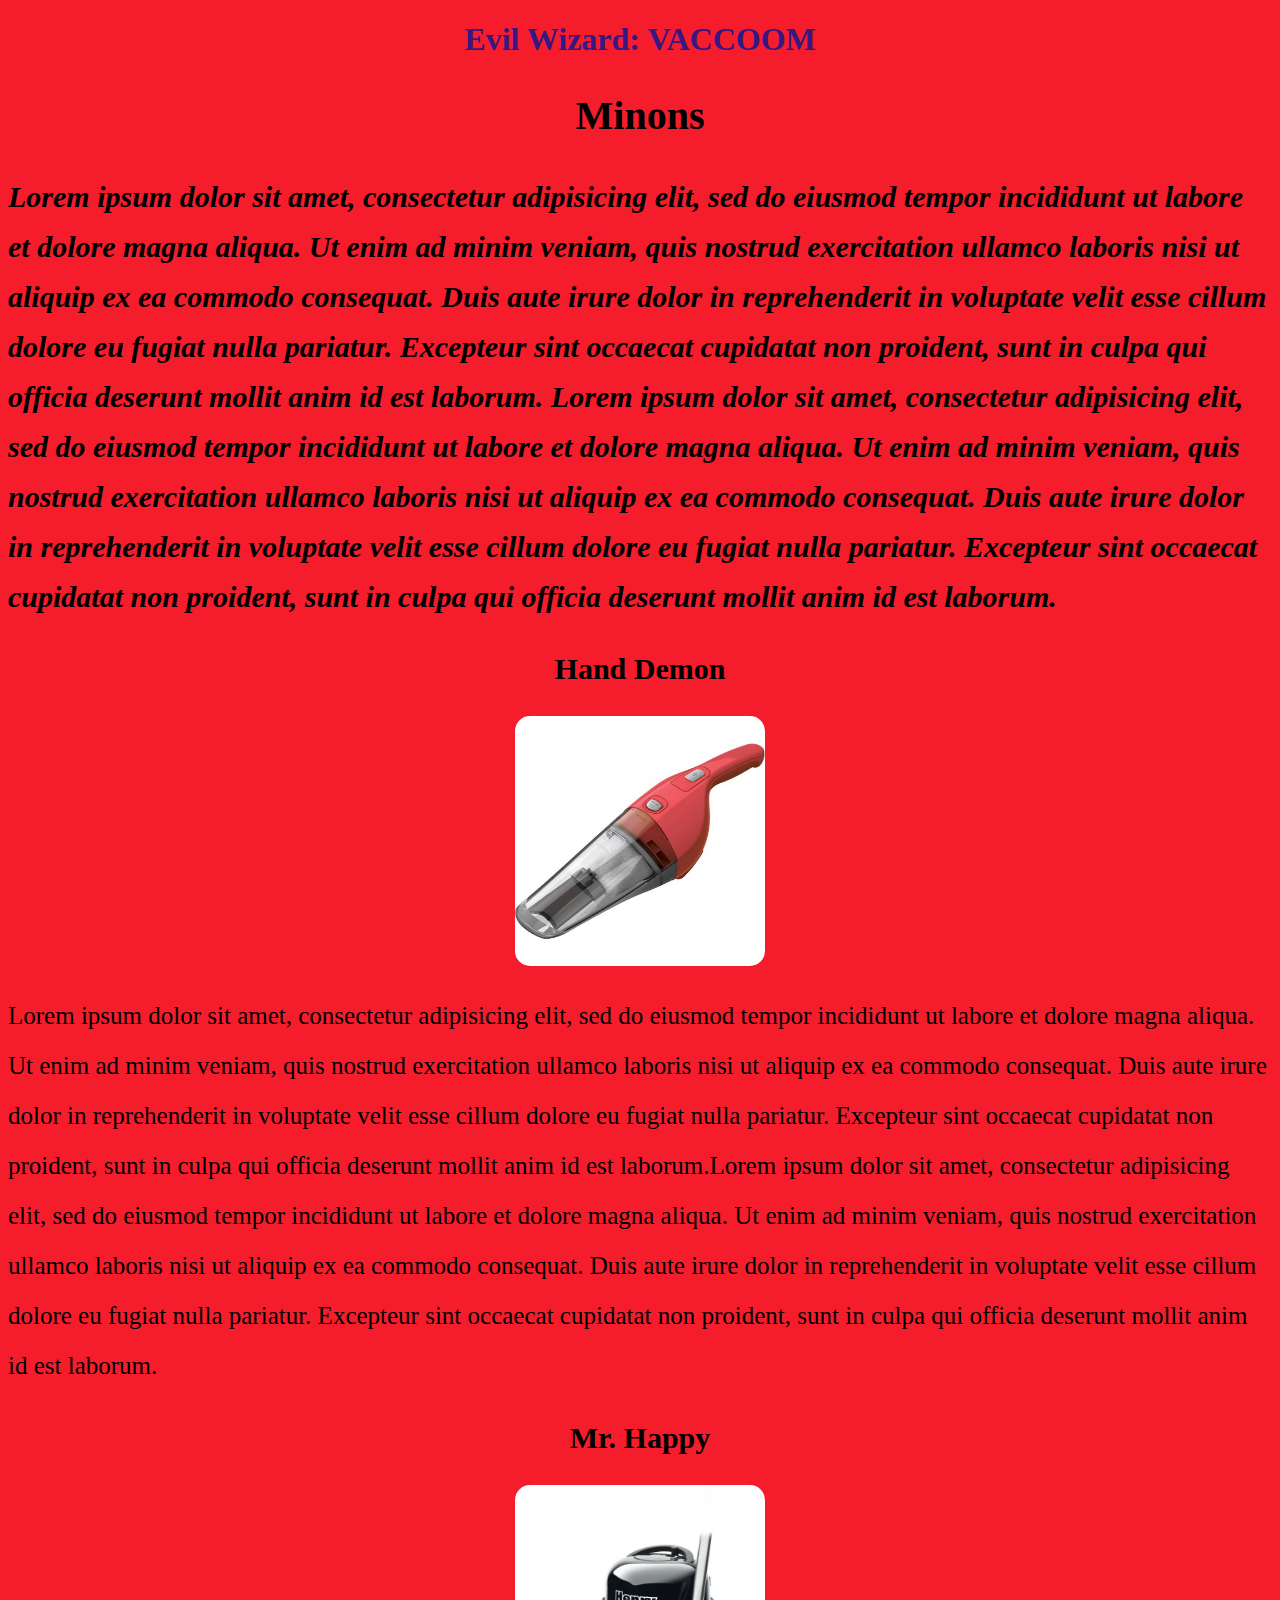
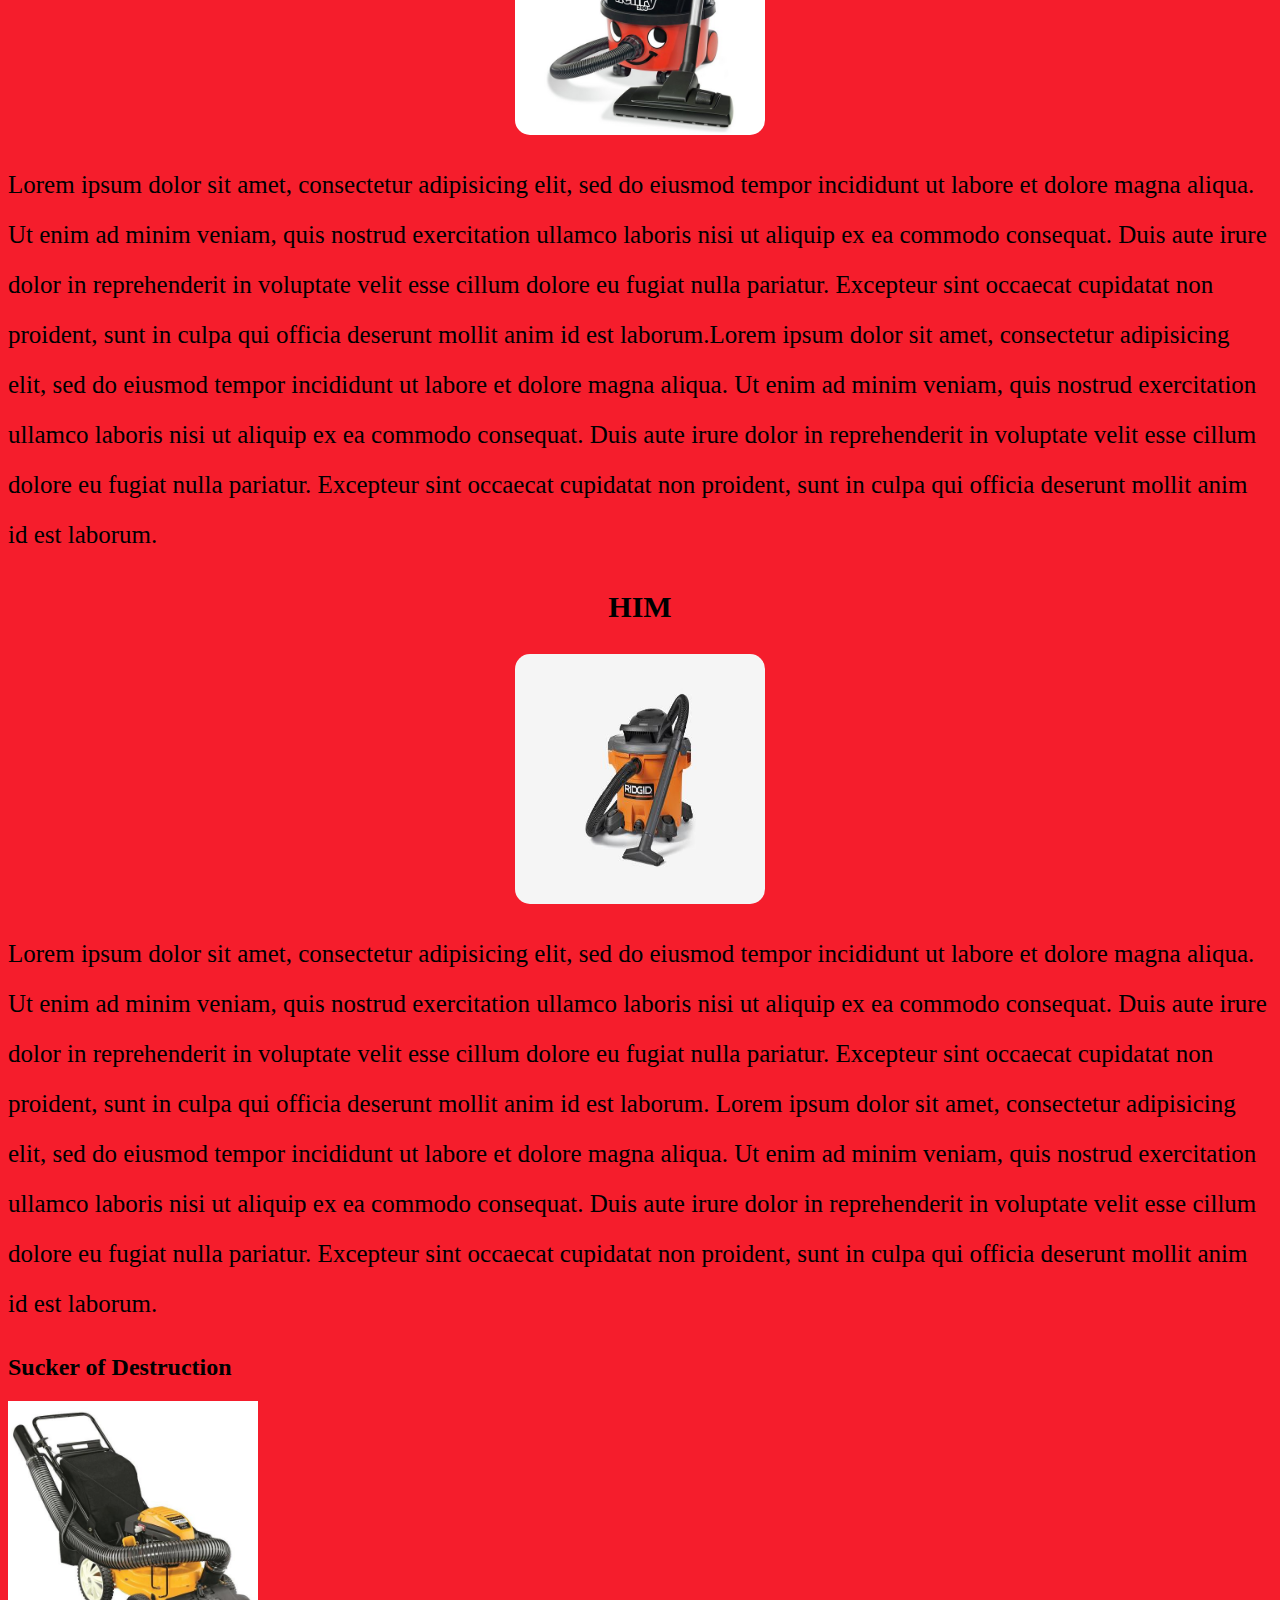
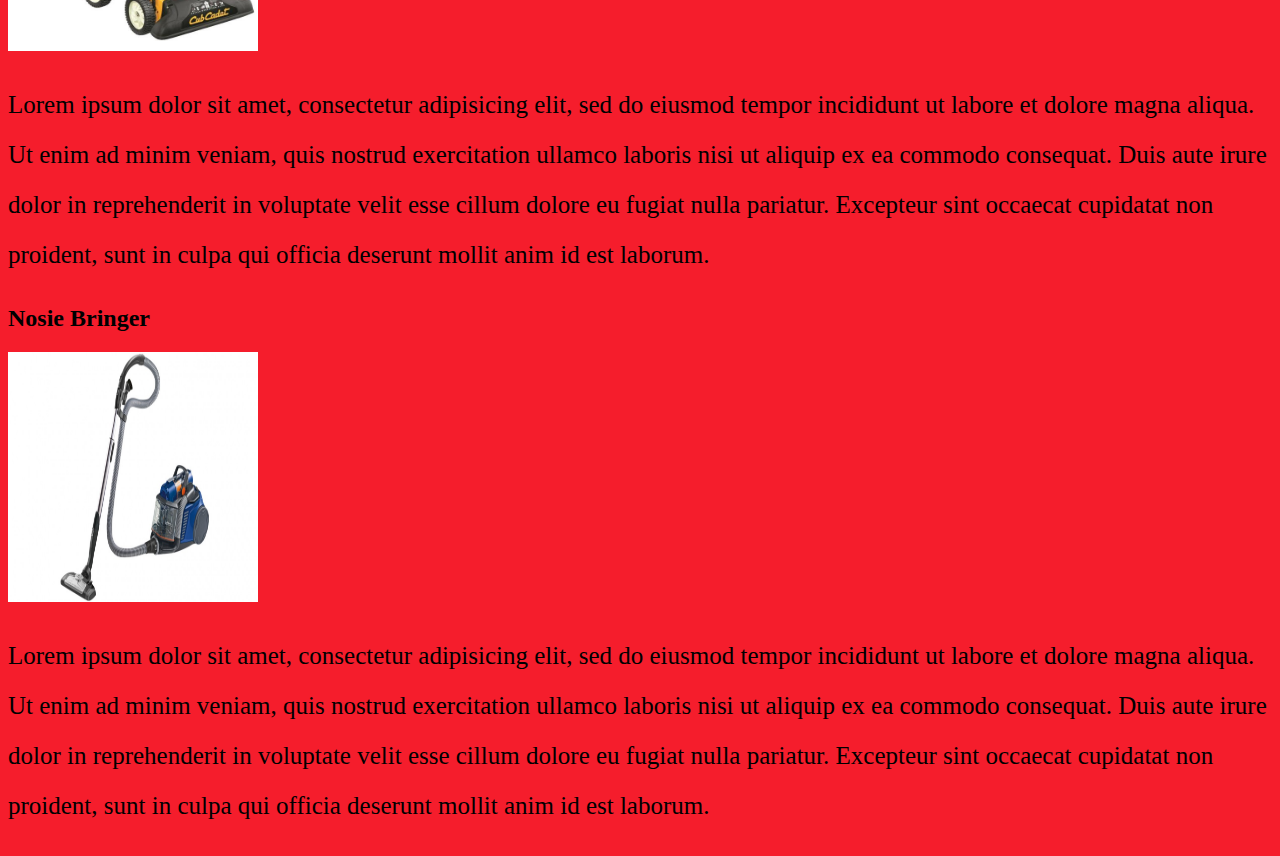
==== commit 7a11efc3: "WIP general panels" ====
--- a/evil_wizard.html
+++ b/evil_wizard.html
@@ -1,7 +1,8 @@
 <!DOCTYPE html>
 <html>
   <head>
-    <link href="css/styles.css" rel="stylesheet" type="text/css">
+    <link href="css/bootstrap.css" rel="stylesheet" type="text/css" media="all">
+    <link href="css/styles.css" rel="stylesheet" type="text/css" media="all">
     <title>Evil Wizard: VACCOOM</title>
   </head>
   <body id="evil-page">
@@ -13,7 +14,7 @@
           Lorem ipsum dolor sit amet, consectetur adipisicing elit, sed do eiusmod tempor incididunt ut labore et dolore magna aliqua. Ut enim ad minim veniam, quis nostrud exercitation ullamco laboris nisi ut aliquip ex ea commodo consequat. Duis aute irure dolor in reprehenderit in voluptate velit esse cillum dolore eu fugiat nulla pariatur. Excepteur sint occaecat cupidatat non proident, sunt in culpa qui officia deserunt mollit anim id est laborum. Lorem ipsum dolor sit amet, consectetur adipisicing elit, sed do eiusmod tempor incididunt ut labore et dolore magna aliqua. Ut enim ad minim veniam, quis nostrud exercitation ullamco laboris nisi ut aliquip ex ea commodo consequat. Duis aute irure dolor in reprehenderit in voluptate velit esse cillum dolore eu fugiat nulla pariatur. Excepteur sint occaecat cupidatat non proident, sunt in culpa qui officia deserunt mollit anim id est laborum.
         </p>
       </div>
-      <div class="row" id="minons">
+      <div class="row">
         <div class="col-md-4">
           <h3 class="minon-head">Hand Demon</h3>
           <img class="minon-img" src="images/minon-one.jpeg" alt="vacuum minon one">
@@ -36,35 +37,35 @@
           </p>
         </div>
       </div>
-      <div class="generals">
-        <h2>Generals</h2>
-        <p>
-          Lorem ipsum dolor sit amet, consectetur adipisicing elit, sed do eiusmod tempor incididunt ut labore et dolore magna aliqua. Ut enim ad minim veniam, quis nostrud exercitation ullamco laboris nisi ut aliquip ex ea commodo consequat. Duis aute irure dolor in reprehenderit in voluptate velit esse cillum dolore eu fugiat nulla pariatur. Excepteur sint occaecat cupidatat non proident, sunt in culpa qui officia deserunt mollit anim id est laborum. Lorem ipsum dolor sit amet, consectetur adipisicing elit, sed do eiusmod tempor incididunt ut labore et dolore magna aliqua. Ut enim ad minim veniam, quis nostrud exercitation ullamco laboris nisi ut aliquip ex ea commodo consequat. Duis aute irure dolor in reprehenderit in voluptate velit esse cillum dolore eu fugiat nulla pariatur. Excepteur sint occaecat cupidatat non proident, sunt in culpa qui officia deserunt mollit anim id est laborum.
-        </p>
+      <div class="row">
+        <div class="col-md-6">
+          <div class="panel panel-default">
+            <div class="panel-body">
+              <h2 class="general-head">Sucker of Destruction</h2>
+              <img class="general-img" src="images/general-one.jpeg" alt="First General vacuum">
+              <p>Lorem ipsum dolor sit amet, consectetur adipisicing elit, sed do eiusmod tempor incididunt ut labore et dolore magna aliqua. Ut enim ad minim veniam, quis nostrud exercitation ullamco laboris nisi ut aliquip ex ea commodo consequat. Duis aute irure dolor in reprehenderit in voluptate velit esse cillum dolore eu fugiat nulla pariatur. Excepteur sint occaecat cupidatat non proident, sunt in culpa qui officia deserunt mollit anim id est laborum.</p>
+              </div>
+            </div>
+          </div>
+        </div>
+        <div class="col-md-6">
+          <div class="panel panel-default">
+            <div class="panel-body">
+              <h2 class="general-head">Nosie Bringer</h2>
+              <img class="general-img" src="images/general-two.jpeg" alt="General two vacuum">
+              <p>Lorem ipsum dolor sit amet, consectetur adipisicing elit, sed do eiusmod tempor incididunt ut labore et dolore magna aliqua. Ut enim ad minim veniam, quis nostrud exercitation ullamco laboris nisi ut aliquip ex ea commodo consequat. Duis aute irure dolor in reprehenderit in voluptate velit esse cillum dolore eu fugiat nulla pariatur. Excepteur sint occaecat cupidatat non proident, sunt in culpa qui officia deserunt mollit anim id est laborum.</p>
+            </div>
+          </div>
         </div>
       </div>
-      <div class="general-column">
-        <h3>Sucker of Destruction</h3>
-        <img src="images/general-one.jpeg" alt="General One">
-        <p>
-          Lorem ipsum dolor sit amet, consectetur adipisicing elit, sed do eiusmod tempor incididunt ut labore et dolore magna aliqua. Ut enim ad minim veniam, quis nostrud exercitation ullamco laboris nisi ut aliquip ex ea commodo consequat. Duis aute irure dolor in reprehenderit in voluptate velit esse cillum dolore eu fugiat nulla pariatur. Excepteur sint occaecat cupidatat non proident, sunt in culpa qui officia deserunt mollit anim id est laborum.
-        </p>
-      </div>
-      <div class="general-column">
-        <h3>Noise Bringer</h3>
-        <img src="images/general-two.jpeg" alt="General Two">
-        <p>
-          Lorem ipsum dolor sit amet, consectetur adipisicing elit, sed do eiusmod tempor incididunt ut labore et dolore magna aliqua. Ut enim ad minim veniam, quis nostrud exercitation ullamco laboris nisi ut aliquip ex ea commodo consequat. Duis aute irure dolor in reprehenderit in voluptate velit esse cillum dolore eu fugiat nulla pariatur. Excepteur sint occaecat cupidatat non proident, sunt in culpa qui officia deserunt mollit anim id est laborum.
-        </p>
-      </div>
-      <p id="wizard-intro">Now for the one only evil wizard: VACCOOM</p>
+      <!-- <p id="wizard-intro">Now for the one only evil wizard: VACCOOM</p>
       <div class="evil-wizard-column">
         <h3>VACCOOM</h3>
         <img src="images/evil-wizard.jpeg" alt="Evil wizard VACCOOM">
         <p>
           Lorem ipsum dolor sit amet, consectetur adipisicing elit, sed do eiusmod tempor incididunt ut labore et dolore magna aliqua. Ut enim ad minim veniam, quis nostrud exercitation ullamco laboris nisi ut aliquip ex ea commodo consequat. Duis aute irure dolor in reprehenderit in voluptate velit esse cillum dolore eu fugiat nulla pariatur. Excepteur sint occaecat cupidatat non proident, sunt in culpa qui officia deserunt mollit anim id est laborum.Lorem ipsum dolor sit amet, consectetur adipisicing elit, sed do eiusmod tempor incididunt ut labore et dolore magna aliqua. Ut enim ad minim veniam, quis nostrud exercitation ullamco laboris nisi ut aliquip ex ea commodo consequat. Duis aute irure dolor in reprehenderit in voluptate velit esse cillum dolore eu fugiat nulla pariatur. Excepteur sint occaecat cupidatat non proident, sunt in culpa qui officia deserunt mollit anim id est laborum. Lorem ipsum dolor sit amet, consectetur adipisicing elit, sed do eiusmod tempor incididunt ut labore et dolore magna aliqua. Ut enim ad minim veniam, quis nostrud exercitation ullamco laboris nisi ut aliquip ex ea commodo consequat. Duis aute irure dolor in reprehenderit in voluptate velit esse cillum dolore eu fugiat nulla pariatur. Excepteur sint occaecat cupidatat non proident, sunt in culpa qui officia deserunt mollit anim id est laborum.
         </p>
-      </div>
+      </div> -->
     </div>
   </body>
 </html>
--- a/css/styles.css
+++ b/css/styles.css
@@ -4,8 +4,6 @@
 
 #evil-page {
   background-color: #F51D2C;
-  padding-left: 10px;
-  padding-right: 10px;
 }
 
 h1 {
@@ -18,7 +16,7 @@
   font-weight: bold;
 }
 
-img {
+.photo-header img {
   display: block;
   margin: auto;
   width: 500px;
@@ -47,53 +45,42 @@
 /*.row {
   border: 2px solid black;
 }*/
-
-#minons p {
-  /*font-size: 30px;*/
+.minons h2 {
+  text-align: center;
+  font-size: 40px;
+}
+.minons p {
+  font-size: 30px;
   font-style: oblique;
   font-weight: bolder;
 }
 
 .minon-head {
   text-align: center;
-  font-size: 40px;
-}
-
-#minons.col-md-4 {
-  /*float: left;
-  margin-left: 50px;
-  margin-right: 20px;
-  margin-bottom: 30px;
-  width: 300px;*/
-  border: 10px solid black;
-  /*padding: 10px;
-  height: 2300px;
-  font-style: oblique;
-  font-weight: bolder;*/
+  font-size: 30px;
 }
 
 .minon-img {
+  display: block;
+  margin: auto;
   width: 250px;
   height: 250px;
+  border-radius: 15px;
 }
 
-.minon-column h3 {
-  text-align: center;
-  font-size: 30px;
-}
 
-.generals p {
+/*.generals p {
   font-size: 40px;
   font-style: italic;
   font-weight: bold;
   font-family: monospace;
-}
-.generals h2 {
+}*/
+/*.generals h2 {
   text-align: center;
   font-size: 40px;
-}
+}*/
 
-.general-column {
+/*.general-column {
   float: left;
   margin-left: 150px;
   margin-right: 100px;
@@ -101,27 +88,27 @@
   border: 10px solid black;
   padding: 10px;
   height: 1350px;
-}
+}*/
 
-.general-column p {
+/*.general-column p {
   font-family: monospace;
   font-style: italic;
   font-weight: bold;
   font-size: 18px;
-}
+}*/
 
-.general-column img {
+.general-img {
   width: 250px;
   height: 250px;
 }
 
-.general-column h3 {
+/*.general-column h3 {
   text-align: center;
   font-size: 30px;
   font-style: italic;
   font-weight: bold;
   font-family: monospace;
-}
+}*/
 
 #wizard-intro {
   display: inline-block;
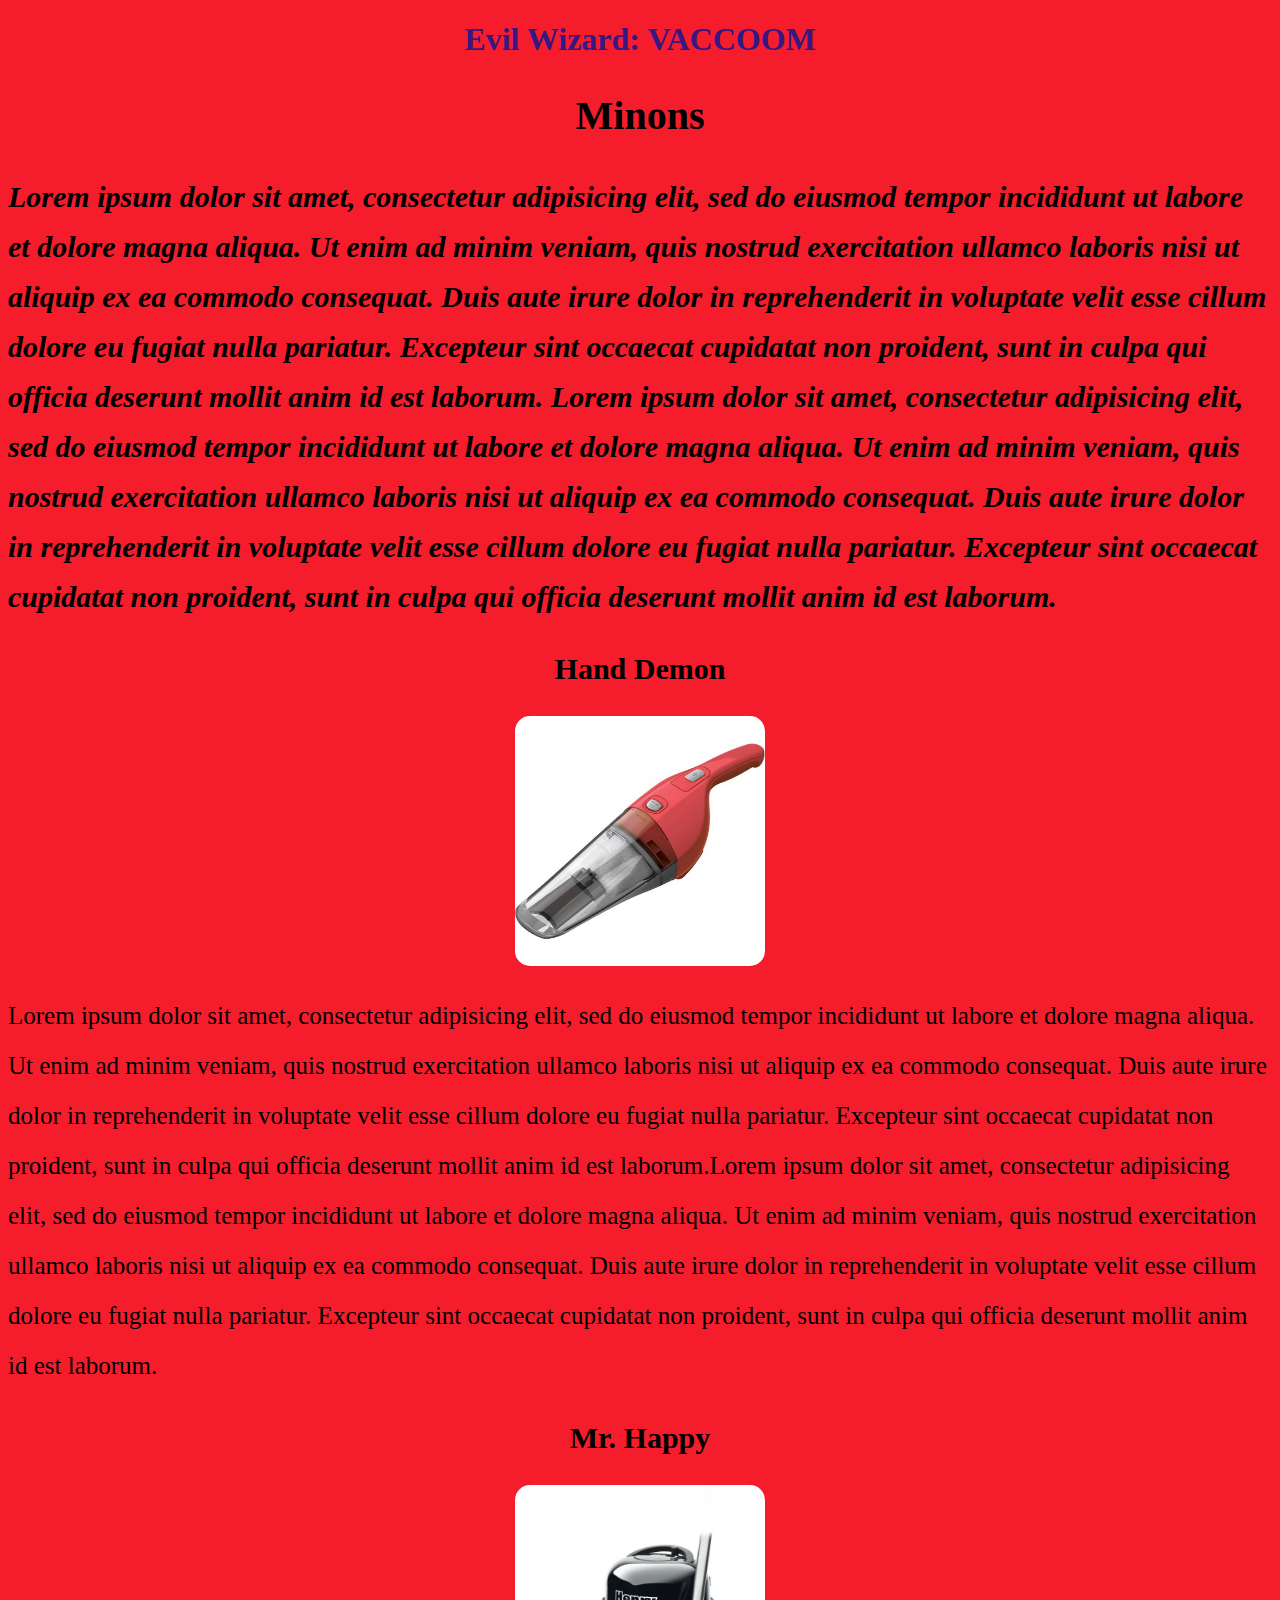
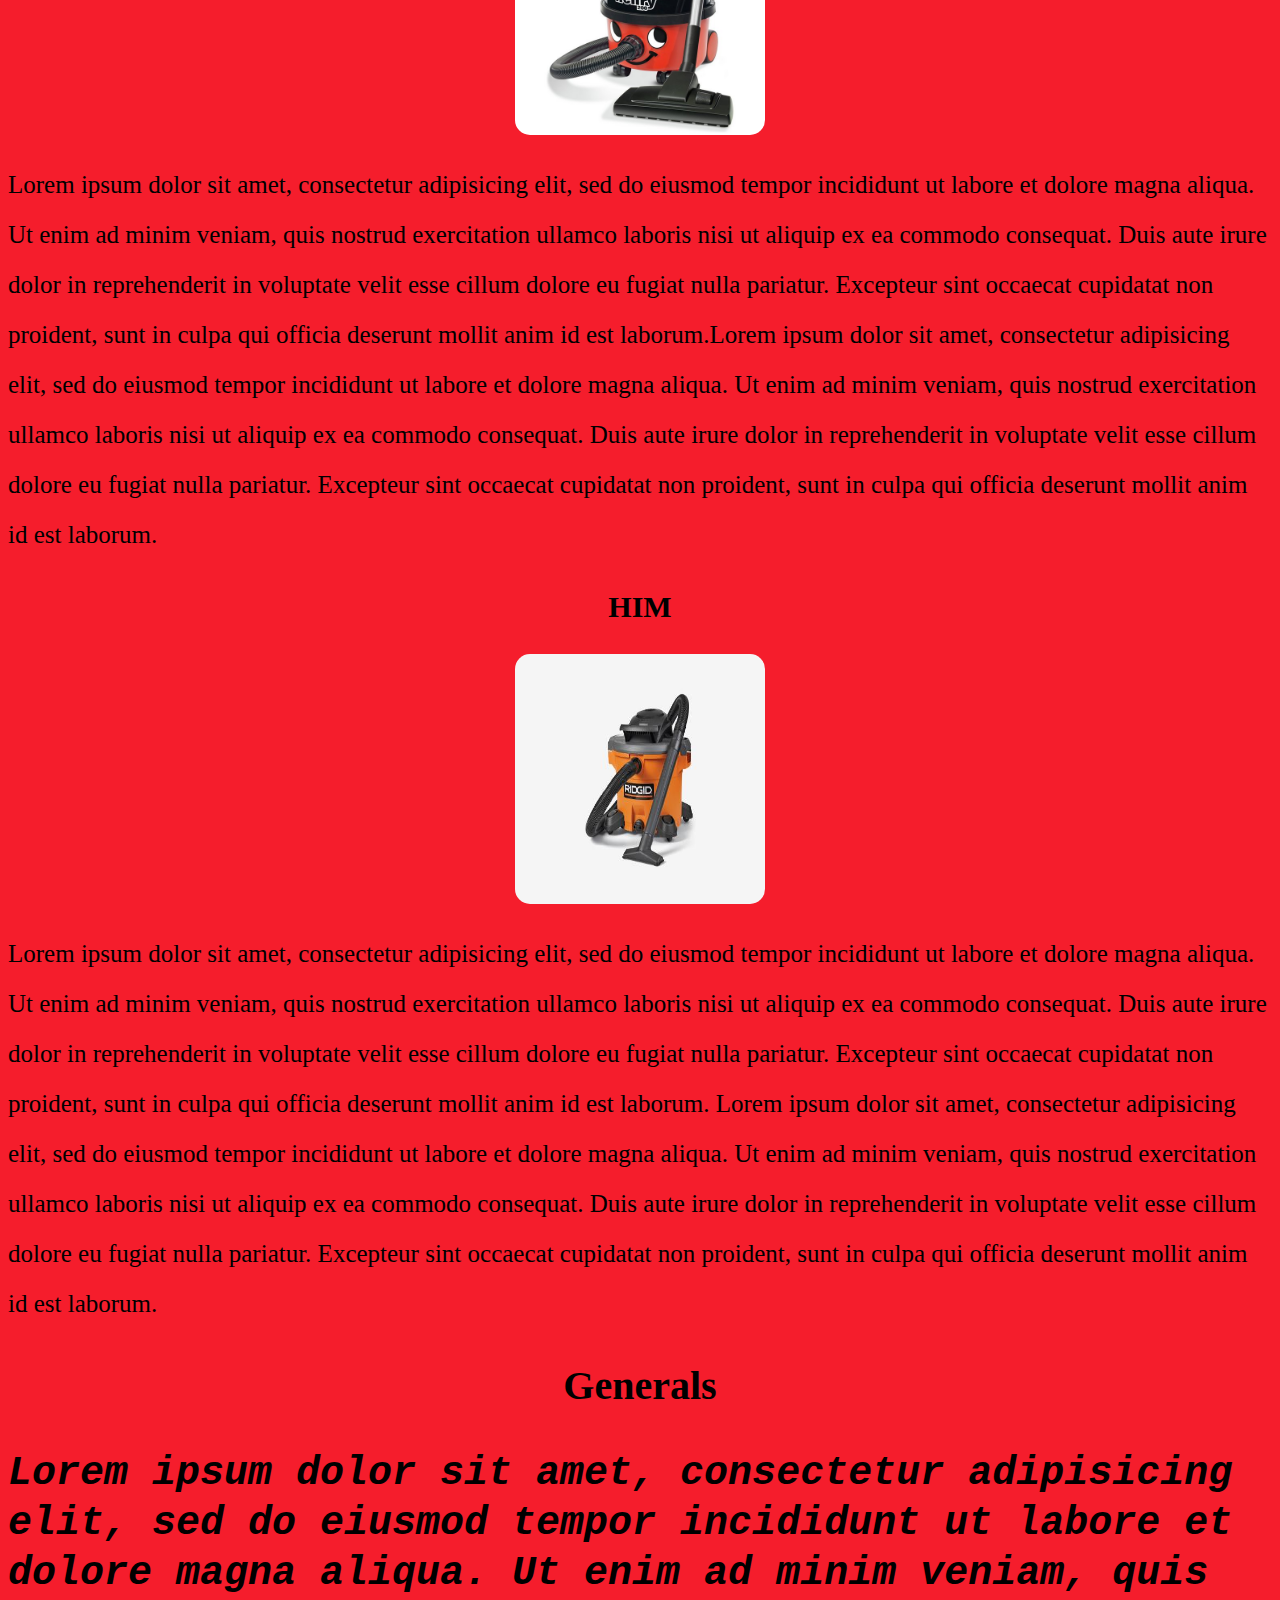
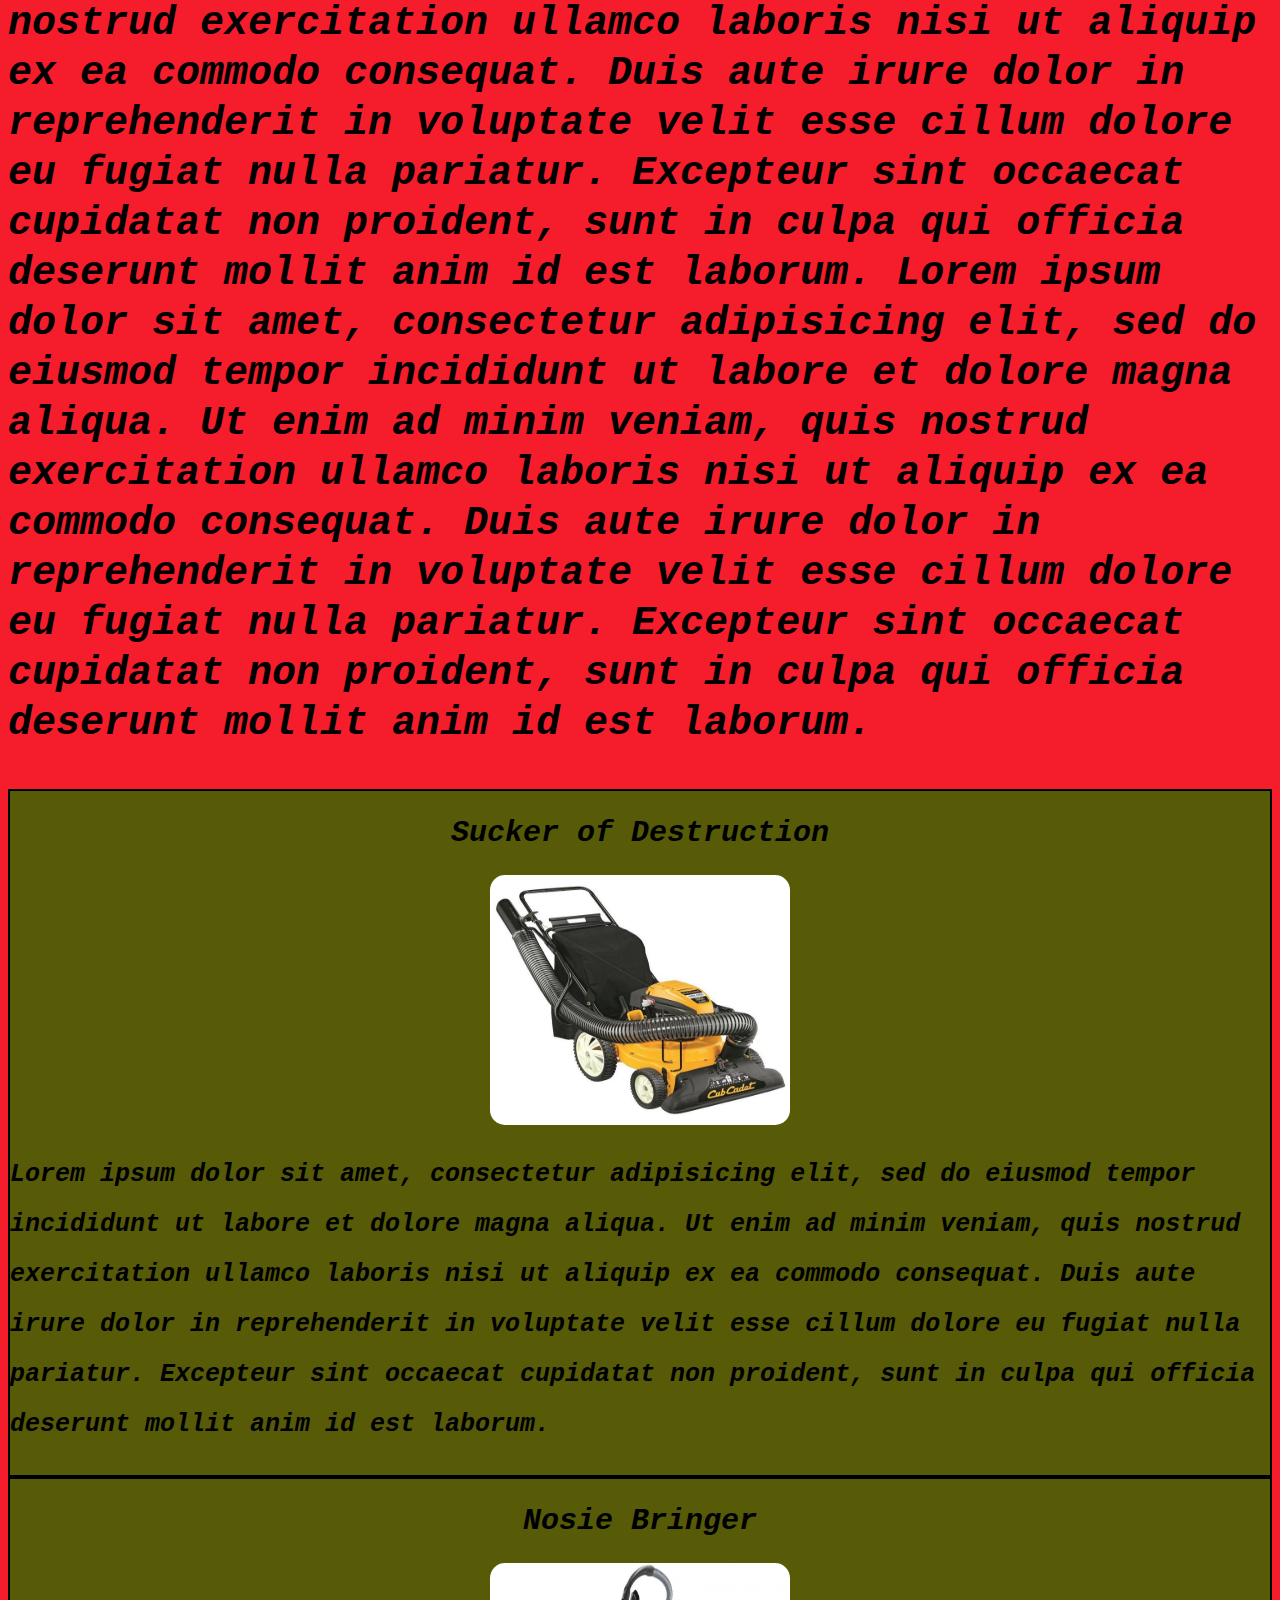
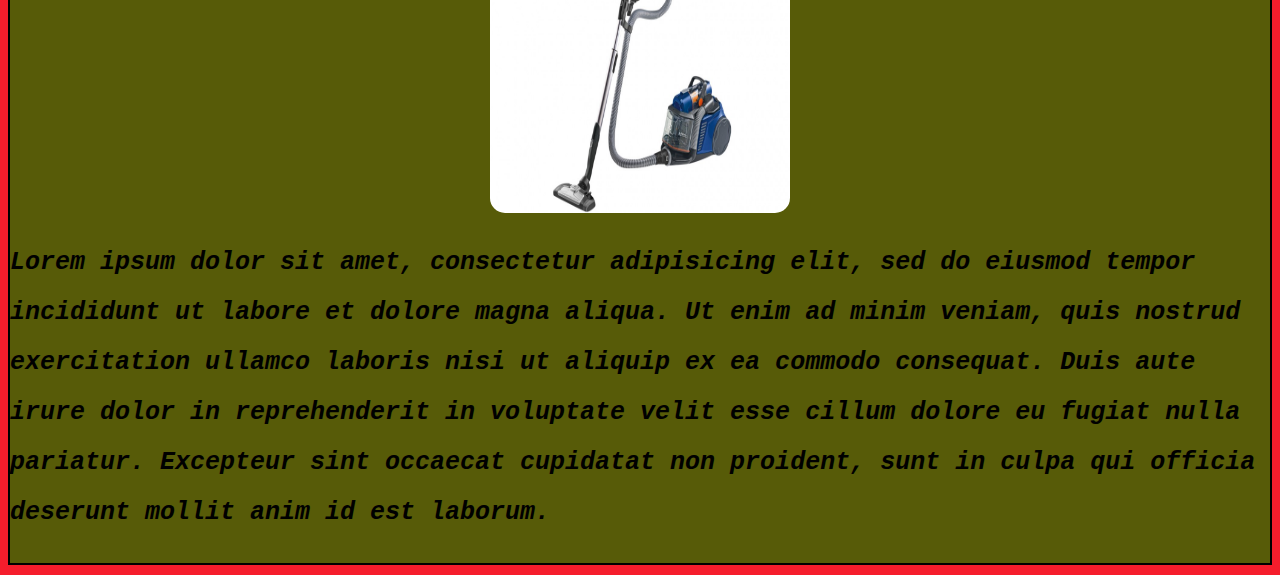
==== commit a0f48ab0: "add generals paragraph and font to panels" ====
--- a/evil_wizard.html
+++ b/evil_wizard.html
@@ -37,14 +37,17 @@
           </p>
         </div>
       </div>
+      <div class="generals">
+        <h2>Generals</h2>
+        <p>Lorem ipsum dolor sit amet, consectetur adipisicing elit, sed do eiusmod tempor incididunt ut labore et dolore magna aliqua. Ut enim ad minim veniam, quis nostrud exercitation ullamco laboris nisi ut aliquip ex ea commodo consequat. Duis aute irure dolor in reprehenderit in voluptate velit esse cillum dolore eu fugiat nulla pariatur. Excepteur sint occaecat cupidatat non proident, sunt in culpa qui officia deserunt mollit anim id est laborum. Lorem ipsum dolor sit amet, consectetur adipisicing elit, sed do eiusmod tempor incididunt ut labore et dolore magna aliqua. Ut enim ad minim veniam, quis nostrud exercitation ullamco laboris nisi ut aliquip ex ea commodo consequat. Duis aute irure dolor in reprehenderit in voluptate velit esse cillum dolore eu fugiat nulla pariatur. Excepteur sint occaecat cupidatat non proident, sunt in culpa qui officia deserunt mollit anim id est laborum.</p>
+      </div>
       <div class="row">
         <div class="col-md-6">
           <div class="panel panel-default">
             <div class="panel-body">
               <h2 class="general-head">Sucker of Destruction</h2>
               <img class="general-img" src="images/general-one.jpeg" alt="First General vacuum">
-              <p>Lorem ipsum dolor sit amet, consectetur adipisicing elit, sed do eiusmod tempor incididunt ut labore et dolore magna aliqua. Ut enim ad minim veniam, quis nostrud exercitation ullamco laboris nisi ut aliquip ex ea commodo consequat. Duis aute irure dolor in reprehenderit in voluptate velit esse cillum dolore eu fugiat nulla pariatur. Excepteur sint occaecat cupidatat non proident, sunt in culpa qui officia deserunt mollit anim id est laborum.</p>
-              </div>
+              <p class="general-p">Lorem ipsum dolor sit amet, consectetur adipisicing elit, sed do eiusmod tempor incididunt ut labore et dolore magna aliqua. Ut enim ad minim veniam, quis nostrud exercitation ullamco laboris nisi ut aliquip ex ea commodo consequat. Duis aute irure dolor in reprehenderit in voluptate velit esse cillum dolore eu fugiat nulla pariatur. Excepteur sint occaecat cupidatat non proident, sunt in culpa qui officia deserunt mollit anim id est laborum.</p>
             </div>
           </div>
         </div>
@@ -53,7 +56,7 @@
             <div class="panel-body">
               <h2 class="general-head">Nosie Bringer</h2>
               <img class="general-img" src="images/general-two.jpeg" alt="General two vacuum">
-              <p>Lorem ipsum dolor sit amet, consectetur adipisicing elit, sed do eiusmod tempor incididunt ut labore et dolore magna aliqua. Ut enim ad minim veniam, quis nostrud exercitation ullamco laboris nisi ut aliquip ex ea commodo consequat. Duis aute irure dolor in reprehenderit in voluptate velit esse cillum dolore eu fugiat nulla pariatur. Excepteur sint occaecat cupidatat non proident, sunt in culpa qui officia deserunt mollit anim id est laborum.</p>
+              <p class="general-p">Lorem ipsum dolor sit amet, consectetur adipisicing elit, sed do eiusmod tempor incididunt ut labore et dolore magna aliqua. Ut enim ad minim veniam, quis nostrud exercitation ullamco laboris nisi ut aliquip ex ea commodo consequat. Duis aute irure dolor in reprehenderit in voluptate velit esse cillum dolore eu fugiat nulla pariatur. Excepteur sint occaecat cupidatat non proident, sunt in culpa qui officia deserunt mollit anim id est laborum.</p>
             </div>
           </div>
         </div>
--- a/css/styles.css
+++ b/css/styles.css
@@ -68,17 +68,17 @@
   border-radius: 15px;
 }
 
-
-/*.generals p {
+.generals p {
   font-size: 40px;
   font-style: italic;
   font-weight: bold;
   font-family: monospace;
-}*/
-/*.generals h2 {
+}
+
+.generals h2 {
   text-align: center;
   font-size: 40px;
-}*/
+}
 
 /*.general-column {
   float: left;
@@ -98,17 +98,31 @@
 }*/
 
 .general-img {
-  width: 250px;
+  display: block;
+  margin: auto;
+  width: 300px;
   height: 250px;
+  border-radius: 15px;
 }
 
-/*.general-column h3 {
+.general-head {
   text-align: center;
   font-size: 30px;
   font-style: italic;
   font-weight: bold;
   font-family: monospace;
-}*/
+}
+
+.panel-body {
+  background-color: #575b08;
+  border: 2px solid black;
+}
+
+.general-p {
+  font-style: italic;
+  font-weight: bold;
+  font-family: monospace;
+}
 
 #wizard-intro {
   display: inline-block;
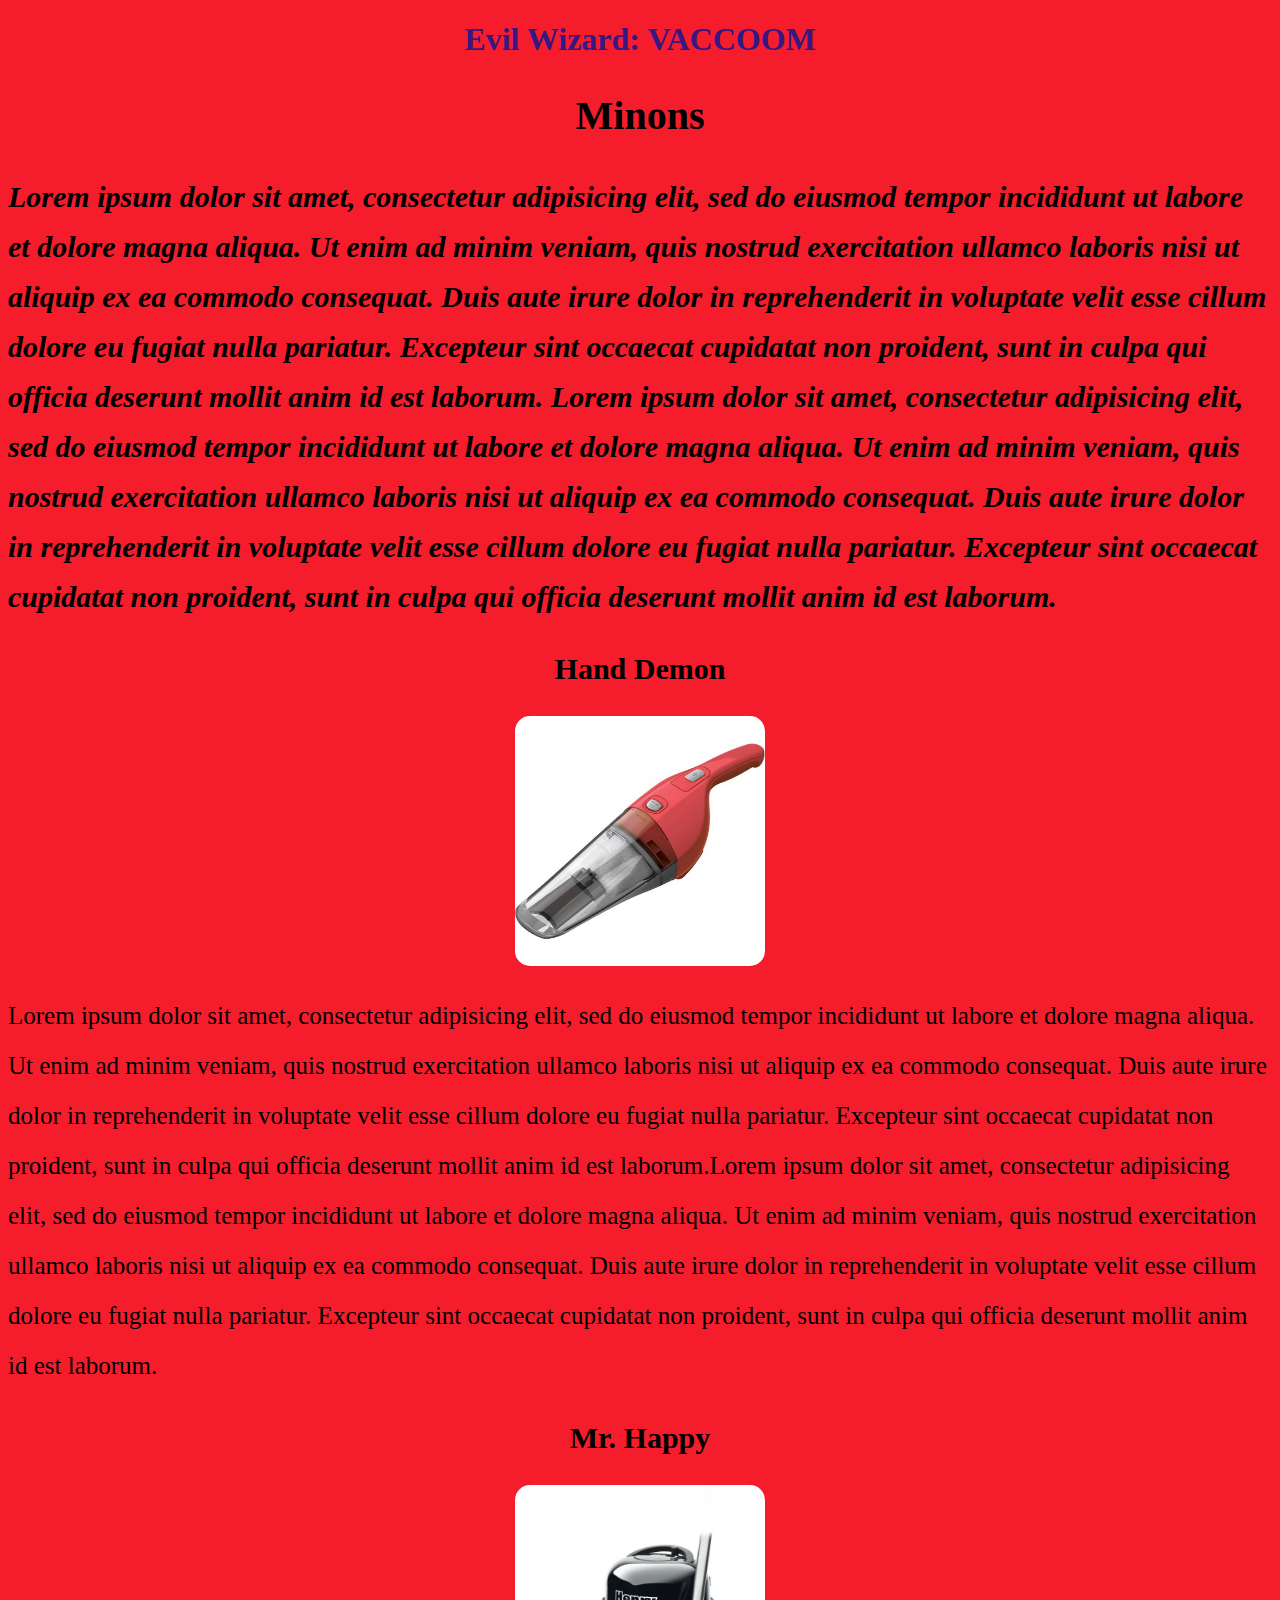
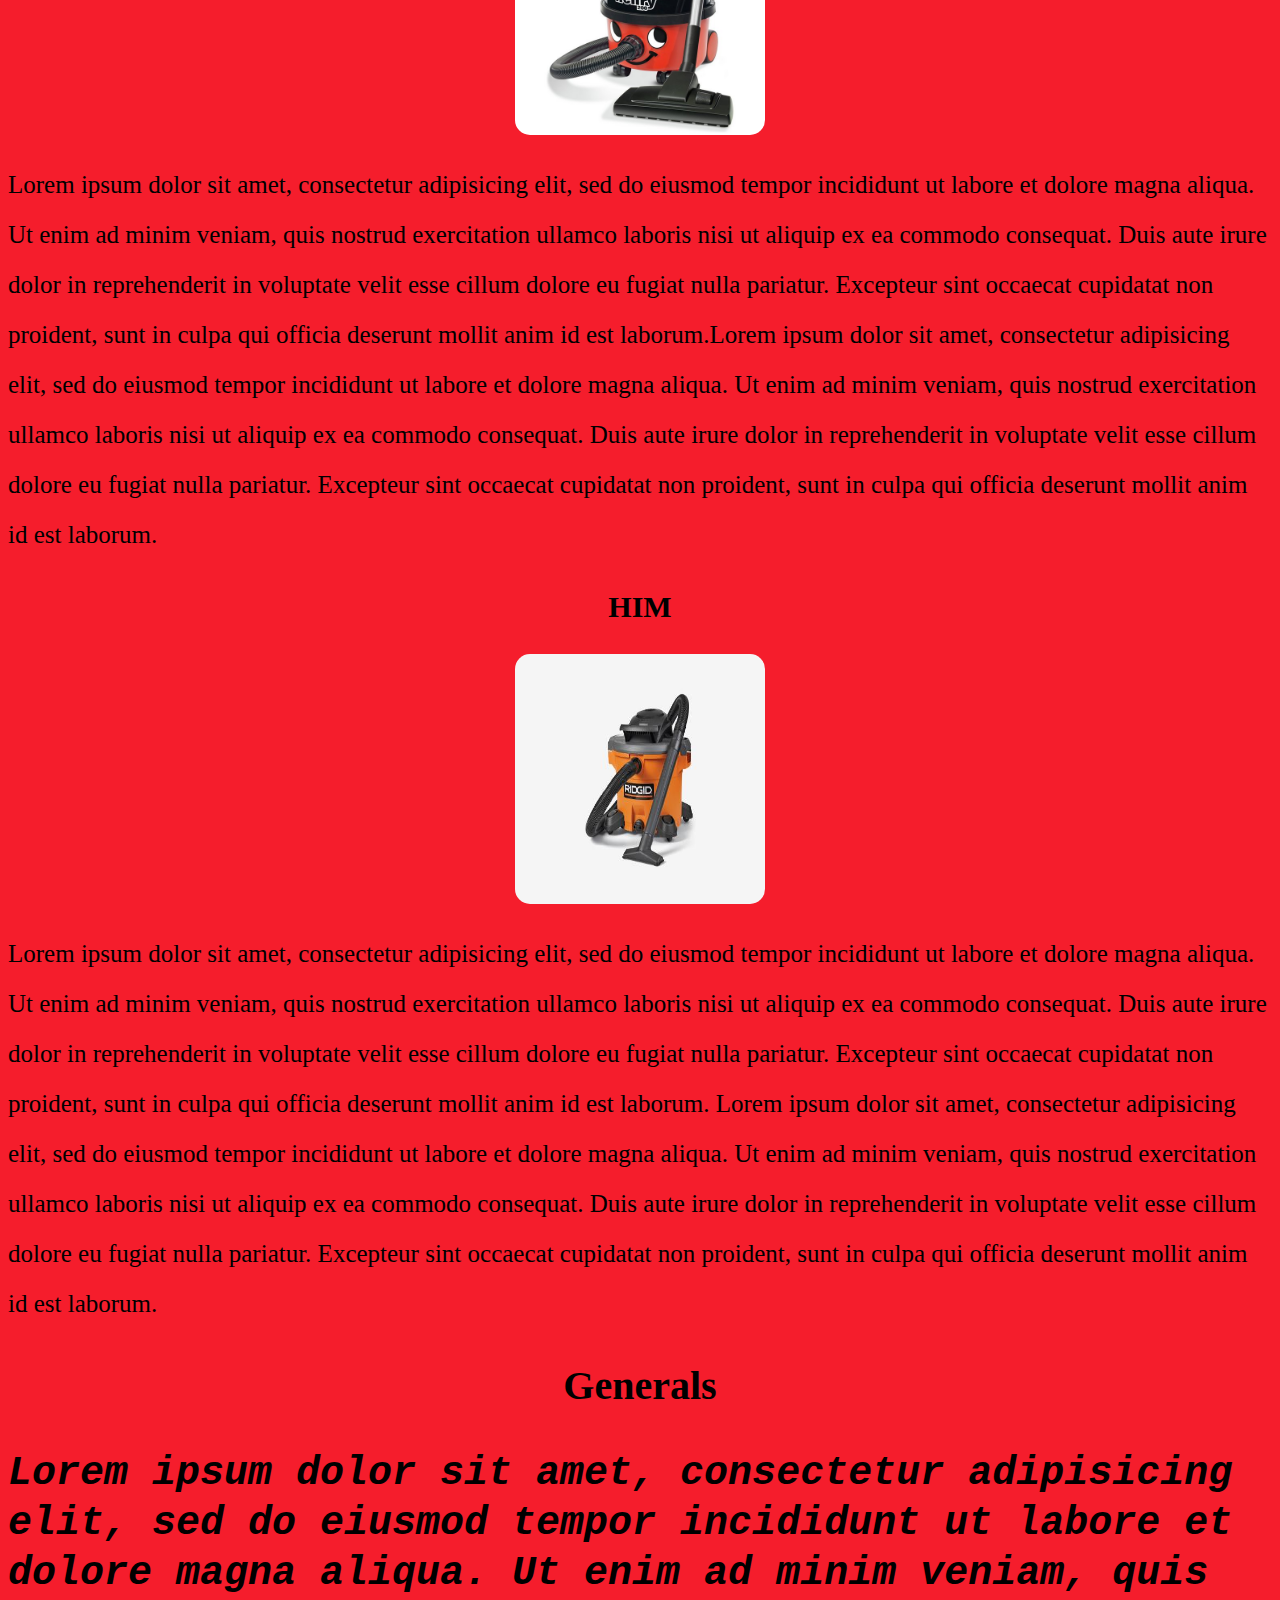
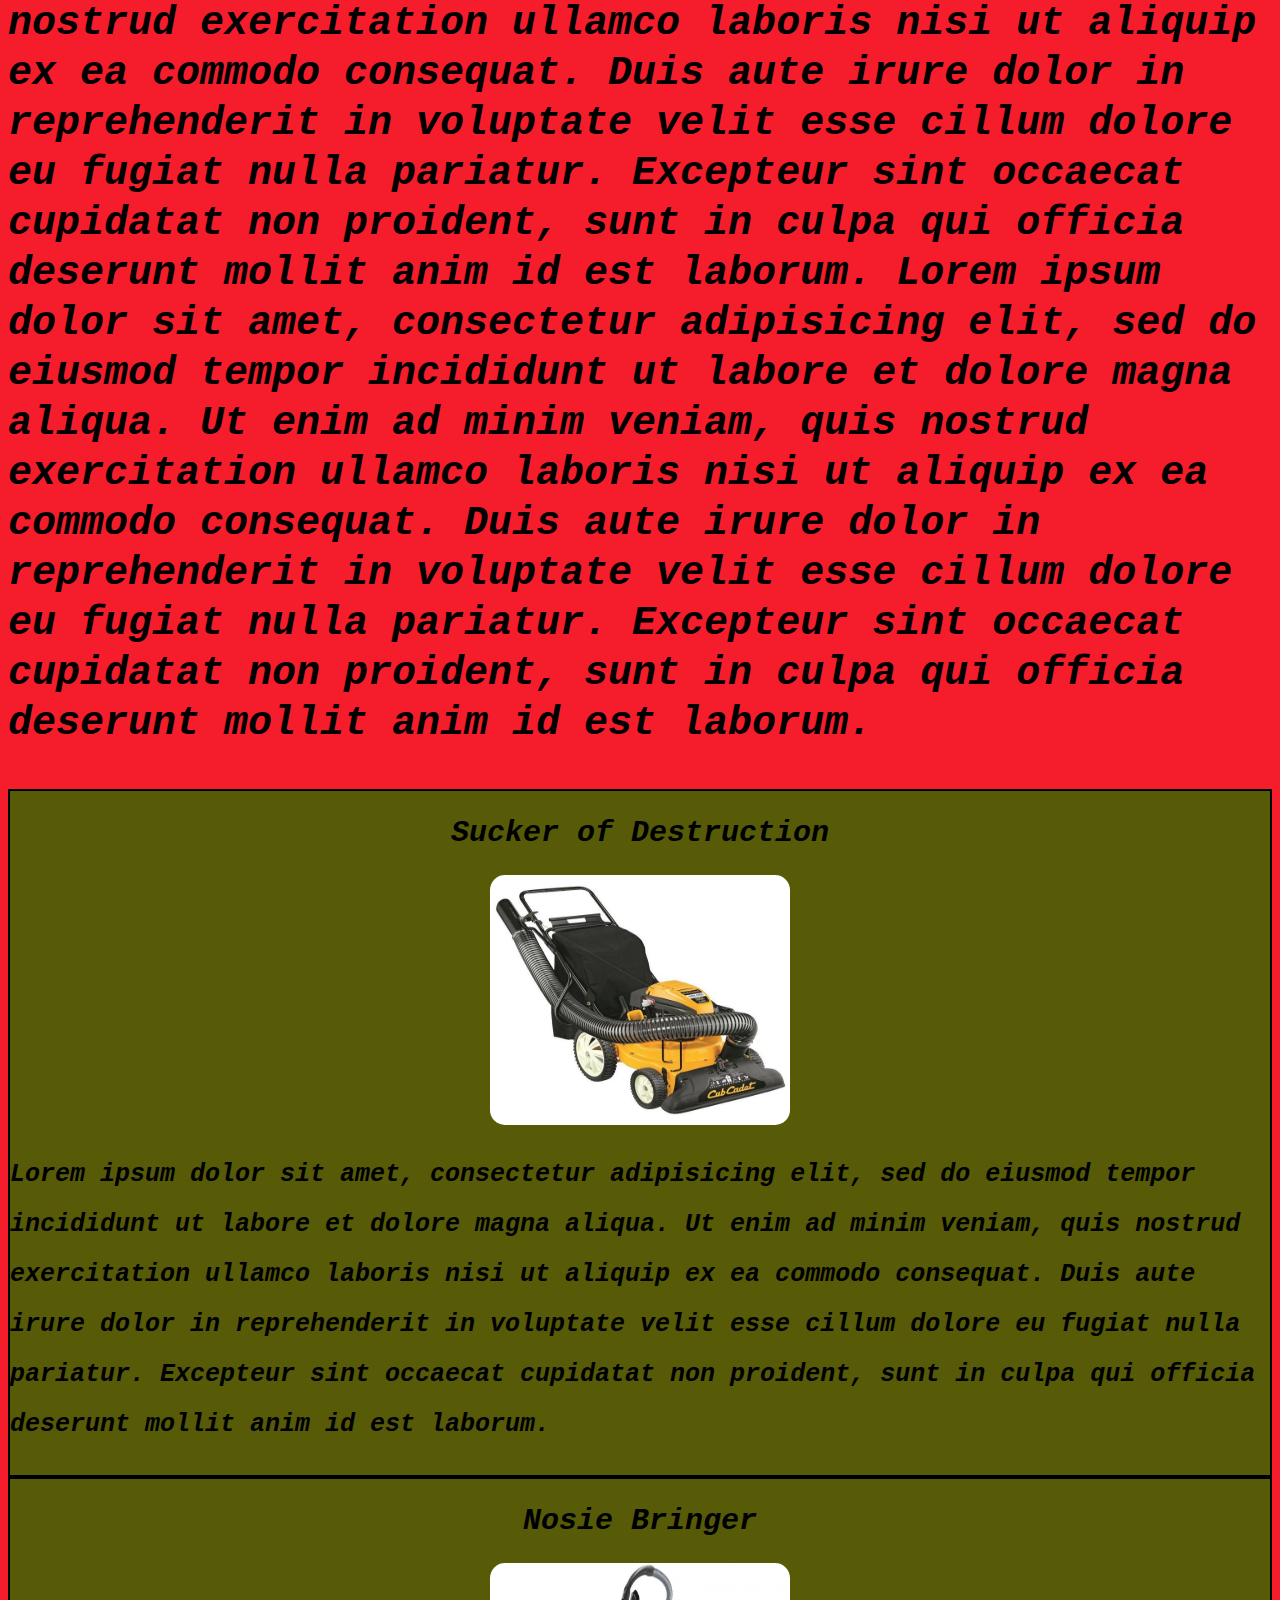
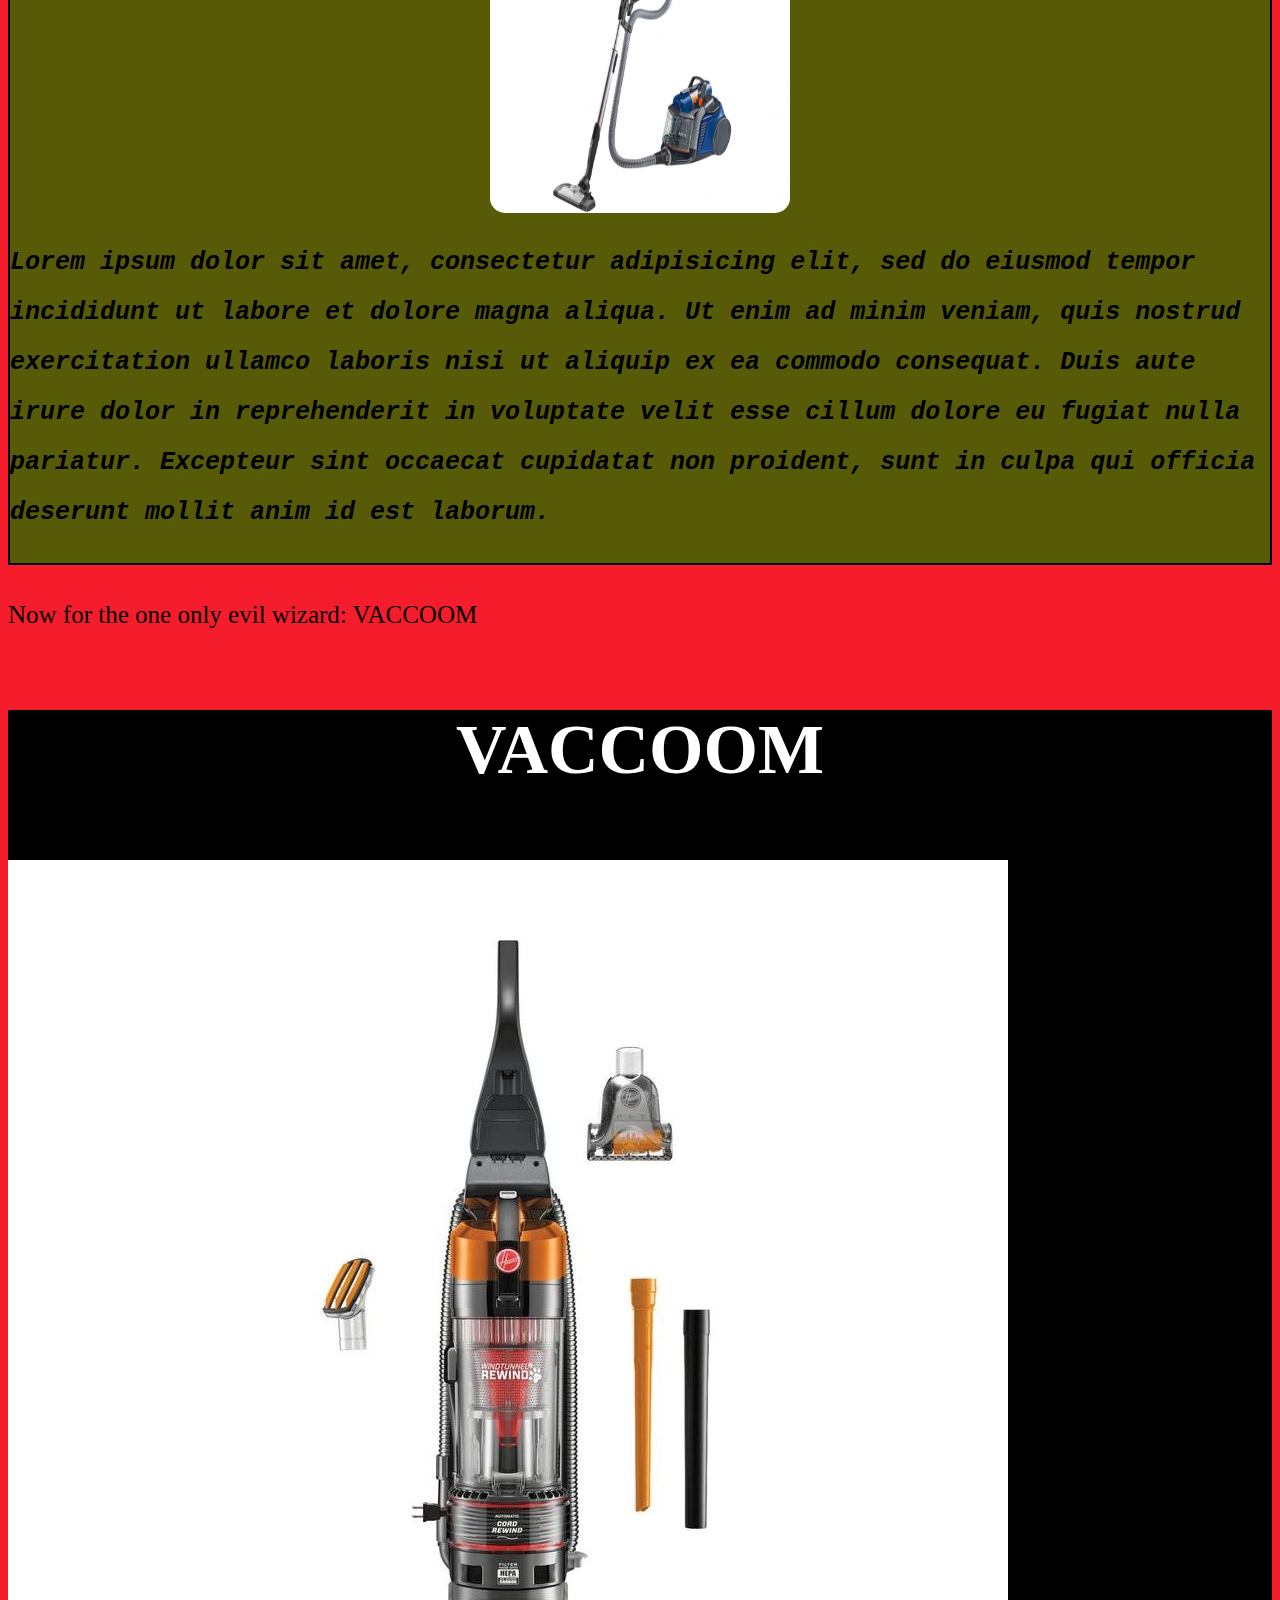
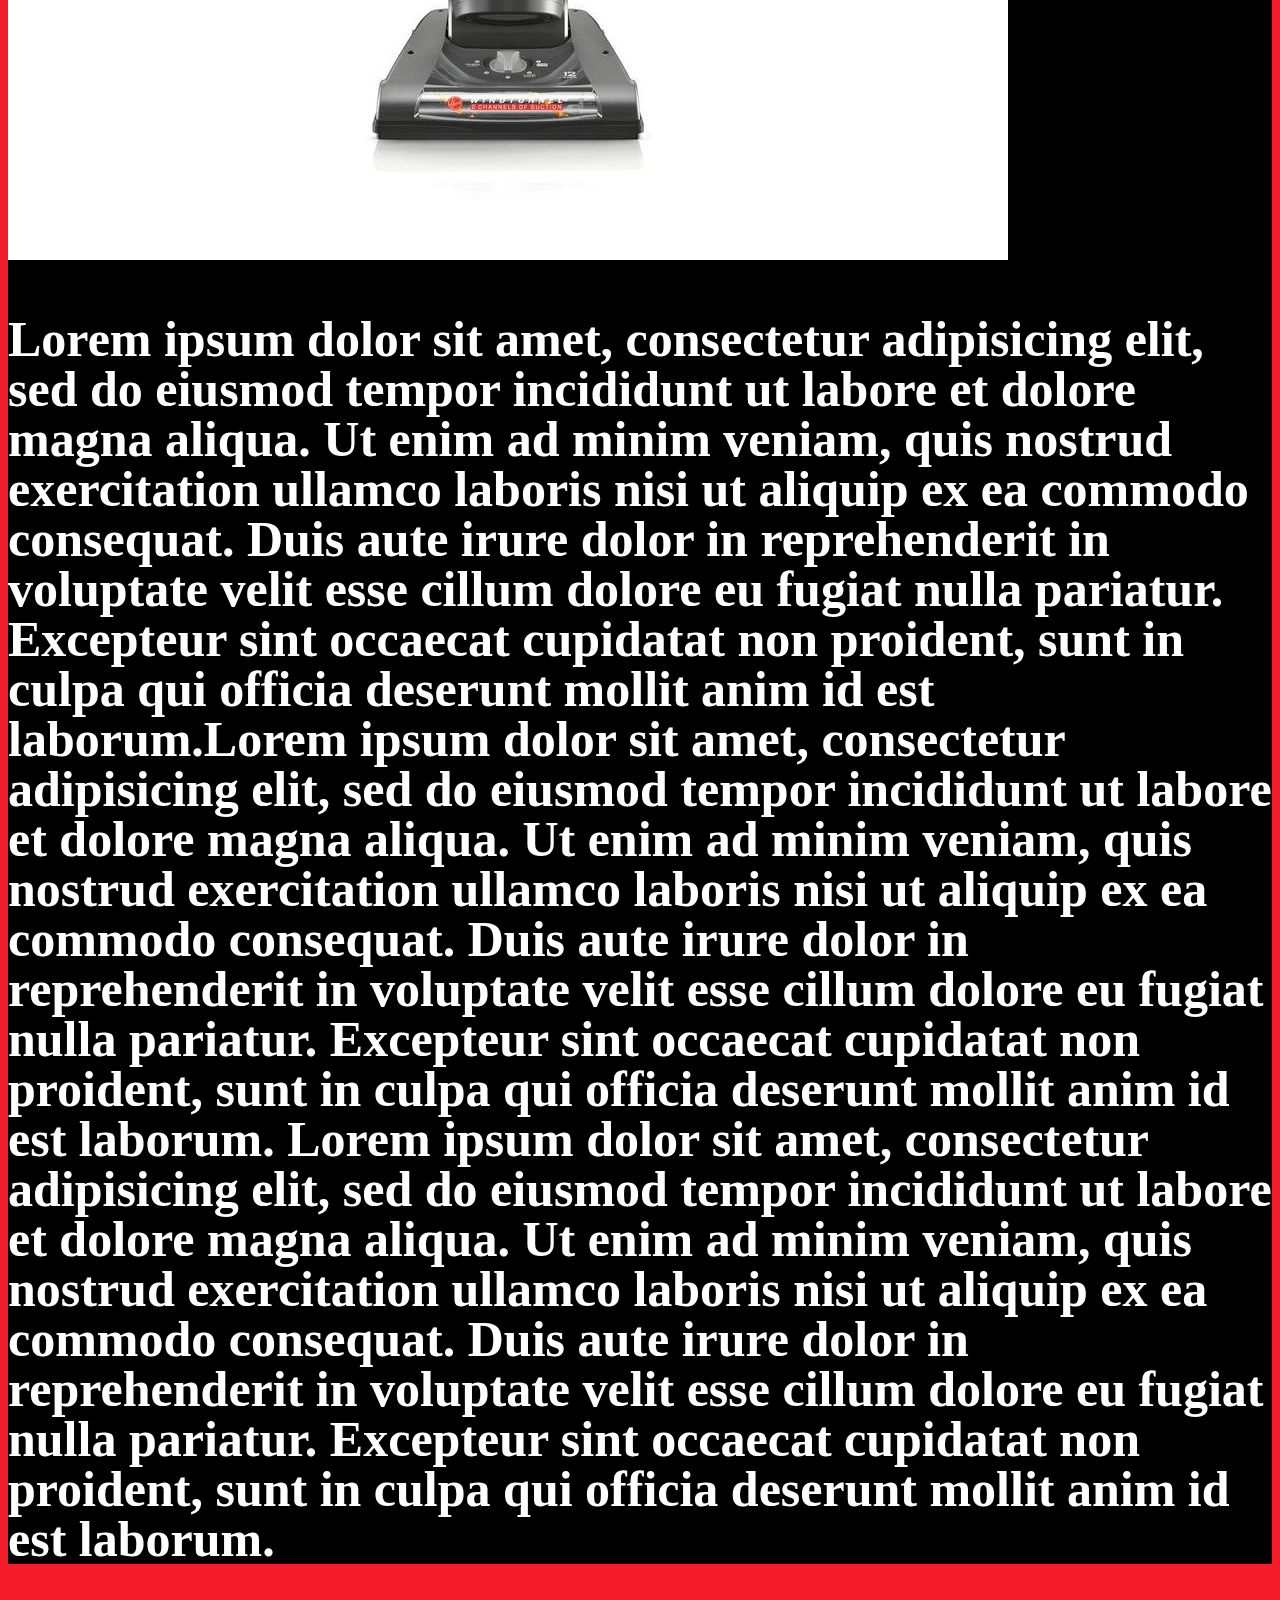
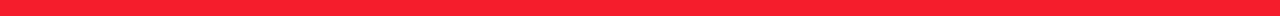
==== commit 58156cdb: "add evil wizard to page" ====
--- a/evil_wizard.html
+++ b/evil_wizard.html
@@ -61,14 +61,14 @@
           </div>
         </div>
       </div>
-      <!-- <p id="wizard-intro">Now for the one only evil wizard: VACCOOM</p>
-      <div class="evil-wizard-column">
+      <p class="text-center">Now for the one only evil wizard: VACCOOM</p>
+      <div class="jumbotron">
         <h3>VACCOOM</h3>
-        <img src="images/evil-wizard.jpeg" alt="Evil wizard VACCOOM">
+        <img src="images/evil-wizard.jpeg" alt="Evil wizard VACCOOM" class="img-circle">
         <p>
           Lorem ipsum dolor sit amet, consectetur adipisicing elit, sed do eiusmod tempor incididunt ut labore et dolore magna aliqua. Ut enim ad minim veniam, quis nostrud exercitation ullamco laboris nisi ut aliquip ex ea commodo consequat. Duis aute irure dolor in reprehenderit in voluptate velit esse cillum dolore eu fugiat nulla pariatur. Excepteur sint occaecat cupidatat non proident, sunt in culpa qui officia deserunt mollit anim id est laborum.Lorem ipsum dolor sit amet, consectetur adipisicing elit, sed do eiusmod tempor incididunt ut labore et dolore magna aliqua. Ut enim ad minim veniam, quis nostrud exercitation ullamco laboris nisi ut aliquip ex ea commodo consequat. Duis aute irure dolor in reprehenderit in voluptate velit esse cillum dolore eu fugiat nulla pariatur. Excepteur sint occaecat cupidatat non proident, sunt in culpa qui officia deserunt mollit anim id est laborum. Lorem ipsum dolor sit amet, consectetur adipisicing elit, sed do eiusmod tempor incididunt ut labore et dolore magna aliqua. Ut enim ad minim veniam, quis nostrud exercitation ullamco laboris nisi ut aliquip ex ea commodo consequat. Duis aute irure dolor in reprehenderit in voluptate velit esse cillum dolore eu fugiat nulla pariatur. Excepteur sint occaecat cupidatat non proident, sunt in culpa qui officia deserunt mollit anim id est laborum.
         </p>
-      </div> -->
+      </div>
     </div>
   </body>
 </html>
--- a/css/styles.css
+++ b/css/styles.css
@@ -41,10 +41,7 @@
 strong {
   color: #b22e69;
 }
-/*just used for seeing the bootstrap row*/
-/*.row {
-  border: 2px solid black;
-}*/
+
 .minons h2 {
   text-align: center;
   font-size: 40px;
@@ -80,23 +77,6 @@
   font-size: 40px;
 }
 
-/*.general-column {
-  float: left;
-  margin-left: 150px;
-  margin-right: 100px;
-  width: 300px;
-  border: 10px solid black;
-  padding: 10px;
-  height: 1350px;
-}*/
-
-/*.general-column p {
-  font-family: monospace;
-  font-style: italic;
-  font-weight: bold;
-  font-size: 18px;
-}*/
-
 .general-img {
   display: block;
   margin: auto;
@@ -124,21 +104,17 @@
   font-family: monospace;
 }
 
-#wizard-intro {
-  display: inline-block;
+.jumbotron {
+  background-color: black;
+  color: white;
 }
 
-.evil-wizard-column {
-  border: 10px solid black;
-  padding: 10px;
-}
-
-.evil-wizard-column h3 {
+.jumbotron h3 {
   text-align: center;
   font-size: 70px;
 }
 
-.evil-wizard-column p {
+.jumbotron p {
   font-size: 50px;
   font-weight: 900;
 }
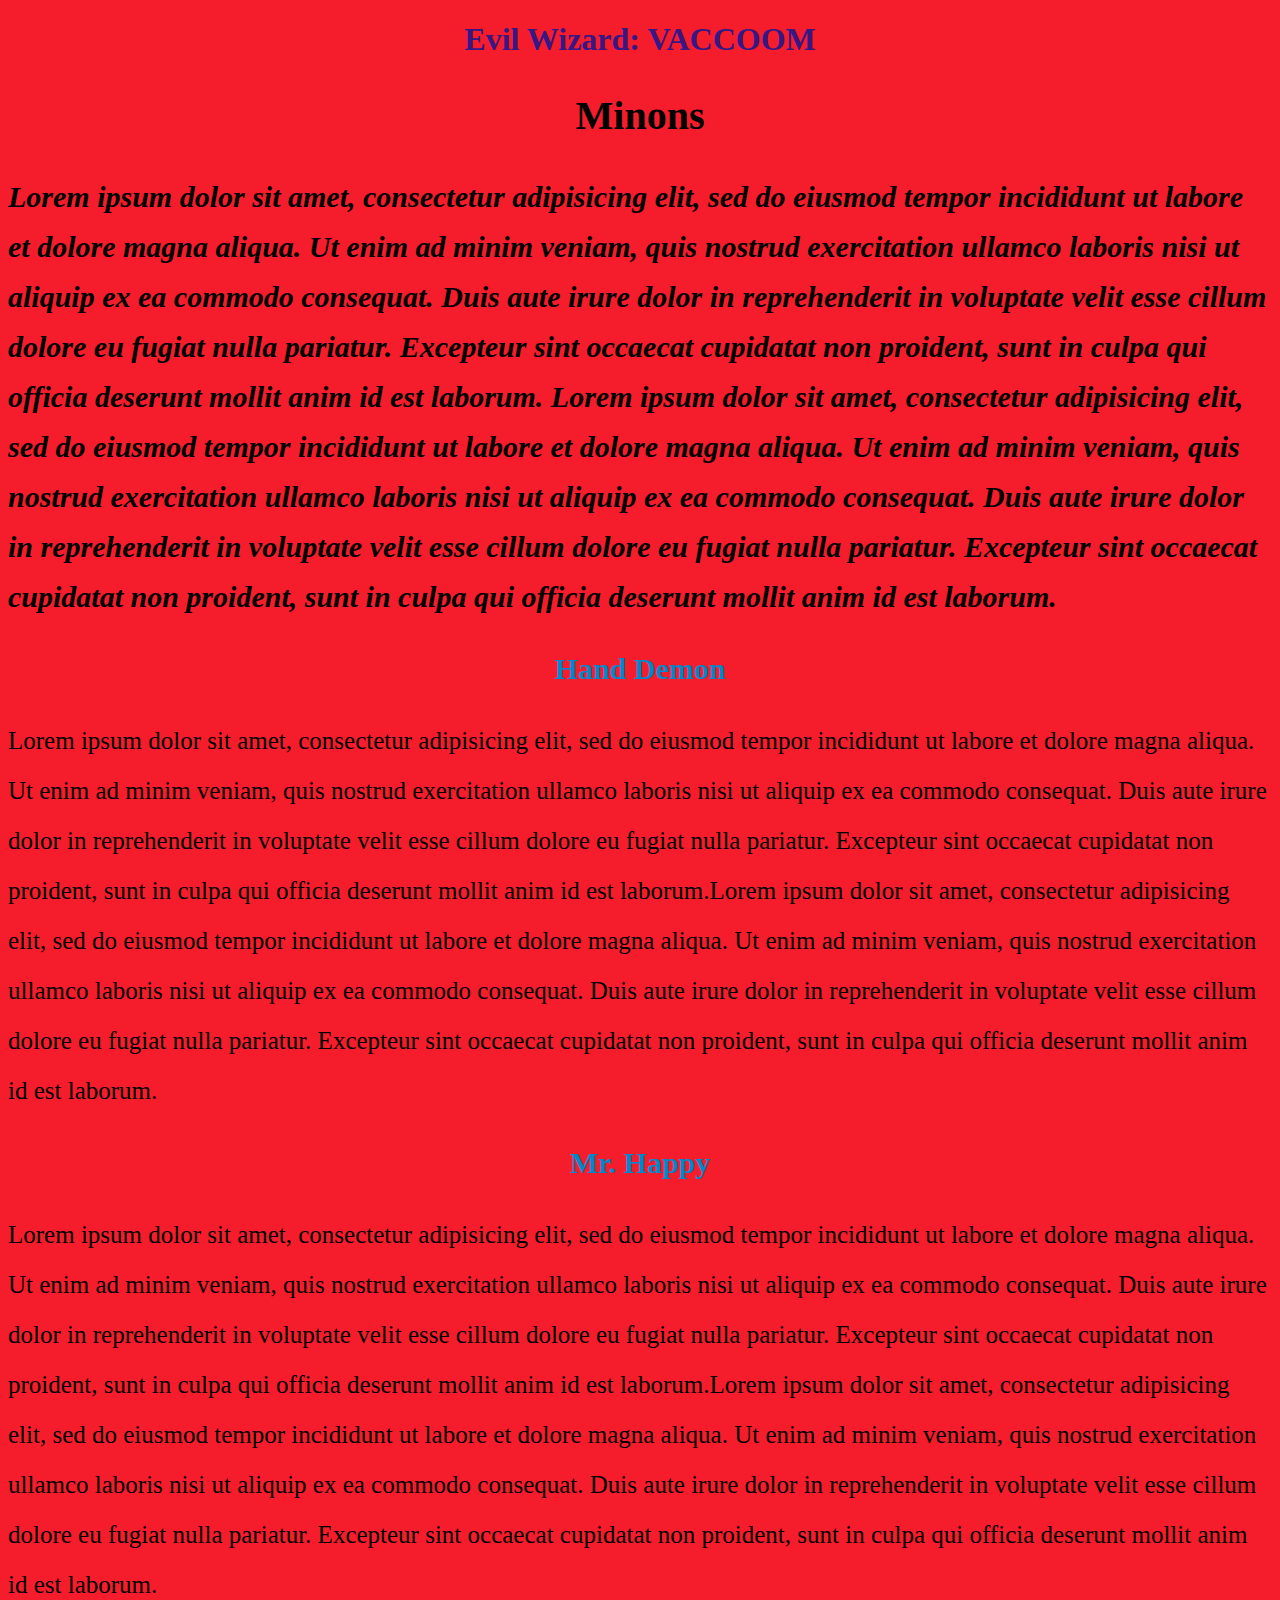
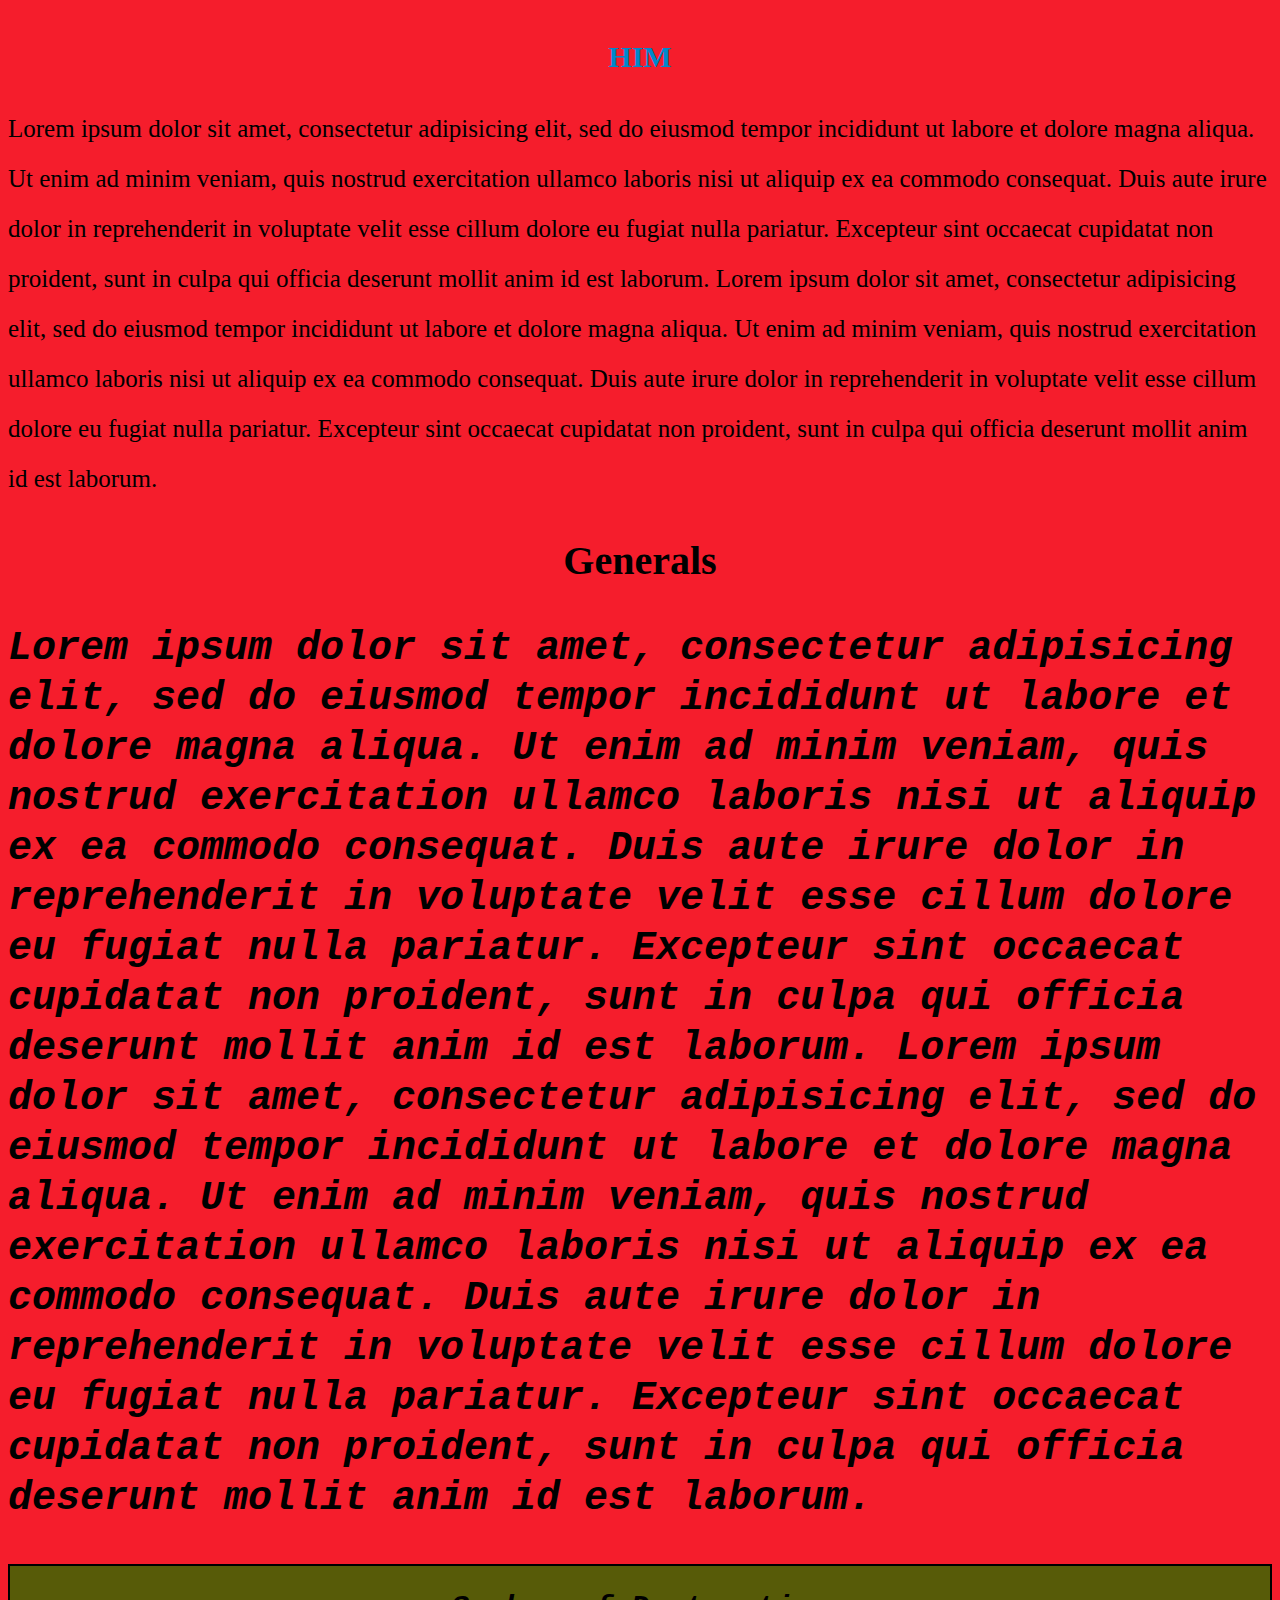
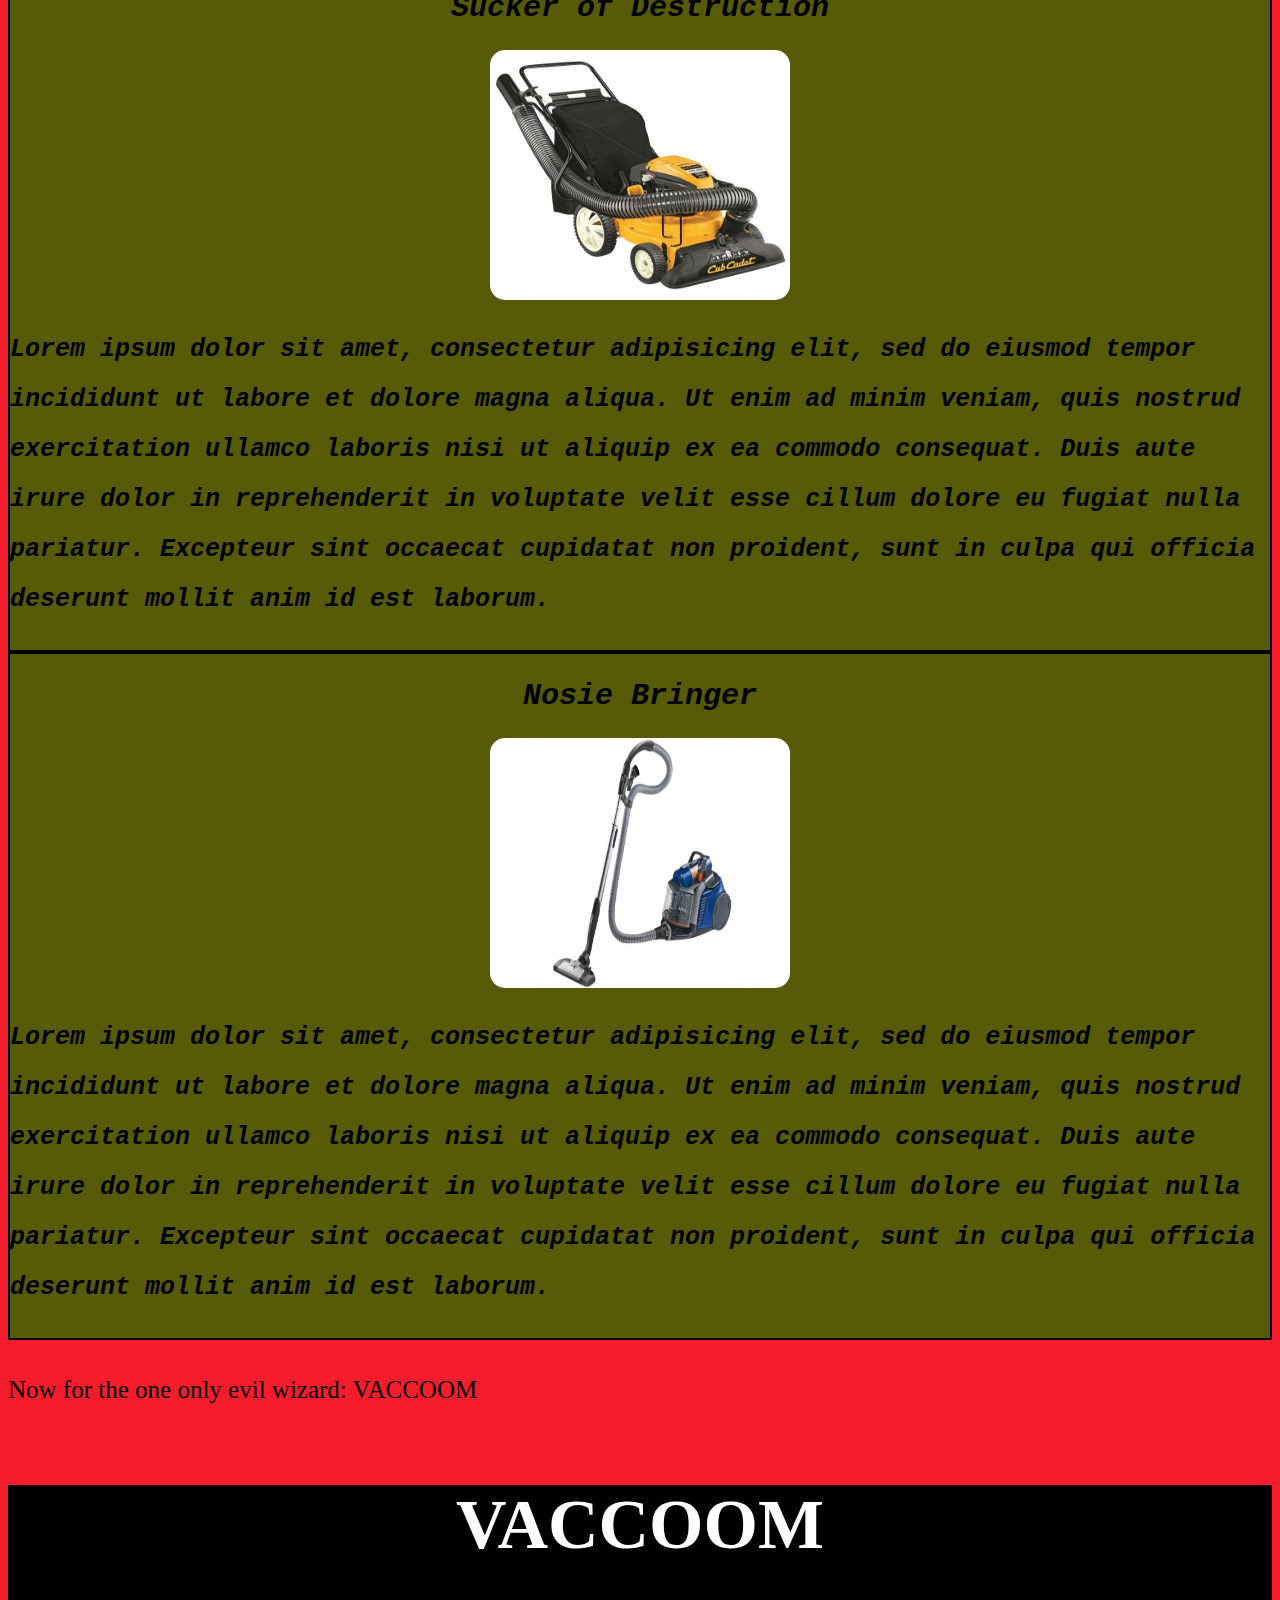
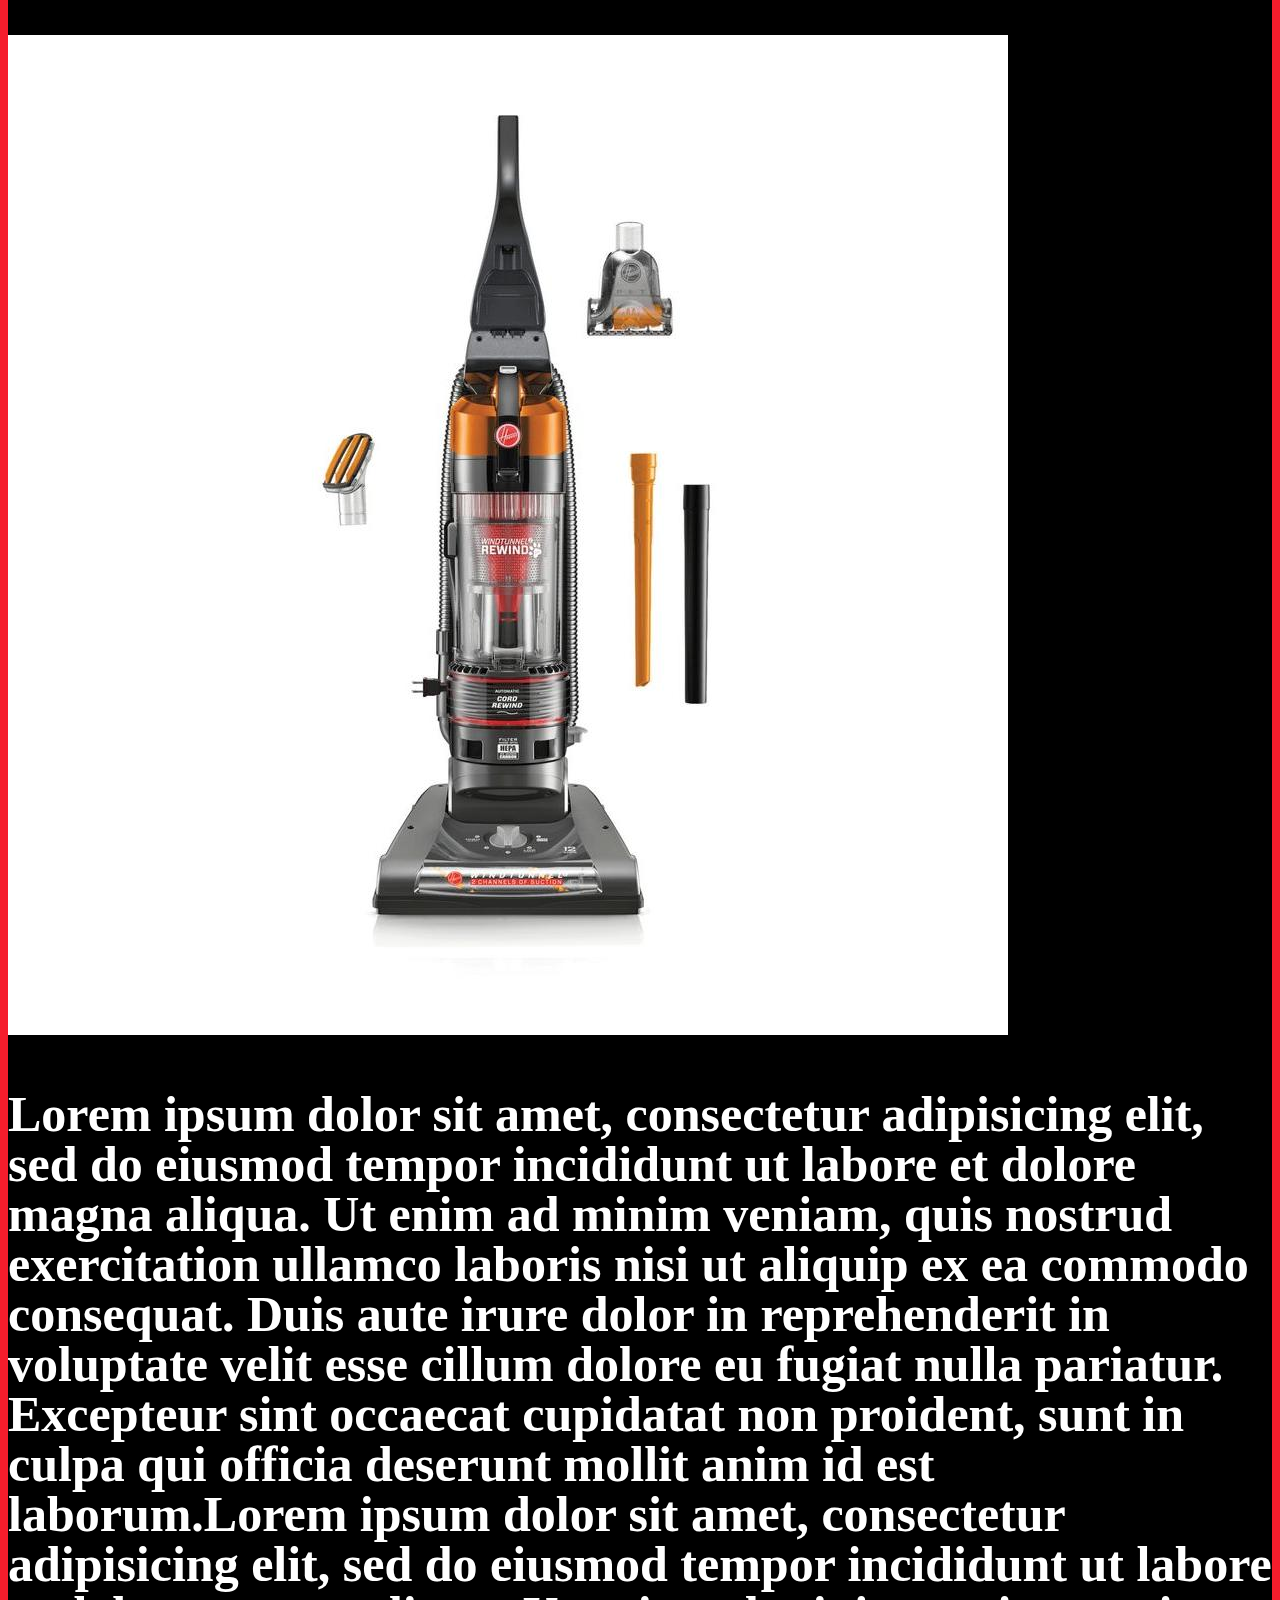
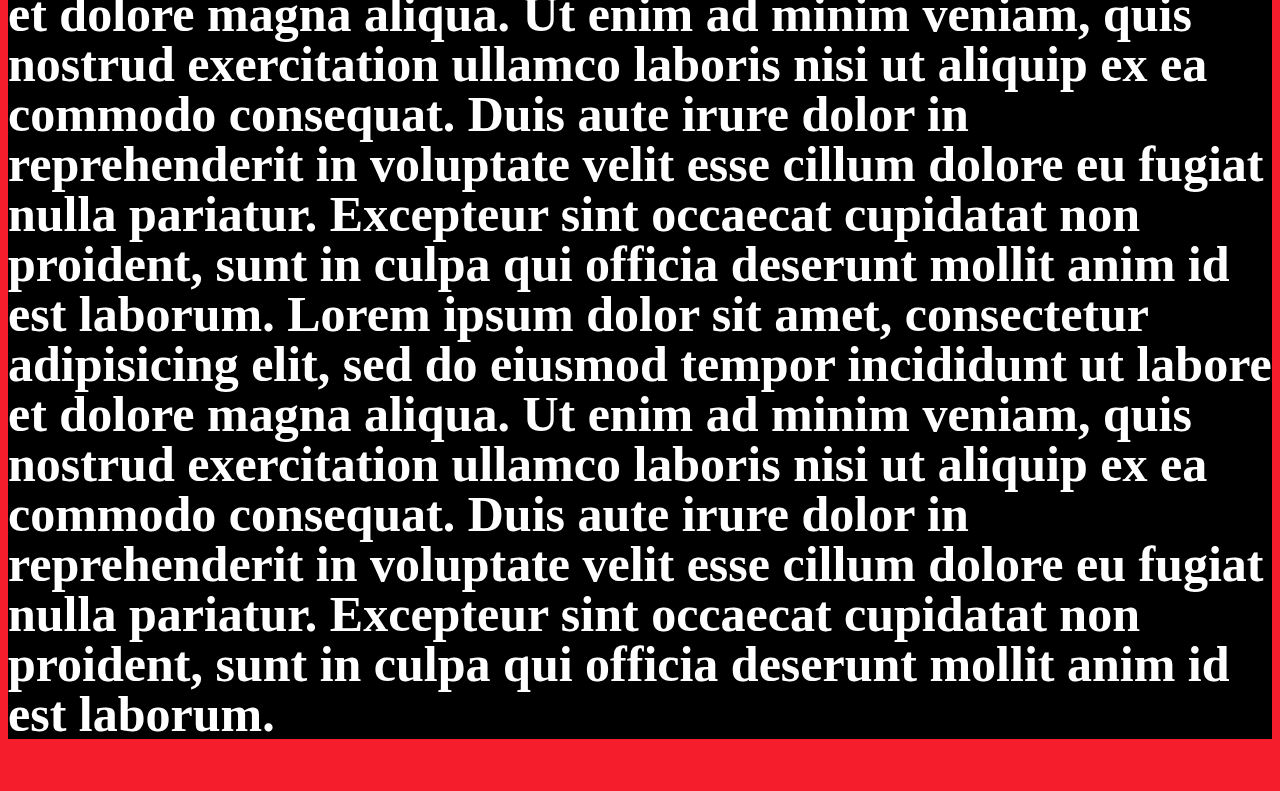
==== commit f5aaa286: "add jQuery selectors to fadein and out minon images on evil-wizard page" ====
--- a/evil_wizard.html
+++ b/evil_wizard.html
@@ -3,6 +3,8 @@
   <head>
     <link href="css/bootstrap.css" rel="stylesheet" type="text/css" media="all">
     <link href="css/styles.css" rel="stylesheet" type="text/css" media="all">
+    <script src="js/jquery.js" type="text/javascript"></script>
+    <script src="js/scripts.js" type="text/javascript"></script>
     <title>Evil Wizard: VACCOOM</title>
   </head>
   <body id="evil-page">
--- a/css/styles.css
+++ b/css/styles.css
@@ -55,6 +55,12 @@
 .minon-head {
   text-align: center;
   font-size: 30px;
+  cursor: pointer;
+  color:#0088cc;
+}
+
+.minon-head:hover {
+  text-decoration: underline;
 }
 
 .minon-img {
@@ -63,6 +69,7 @@
   width: 250px;
   height: 250px;
   border-radius: 15px;
+  display: none;
 }
 
 .generals p {
